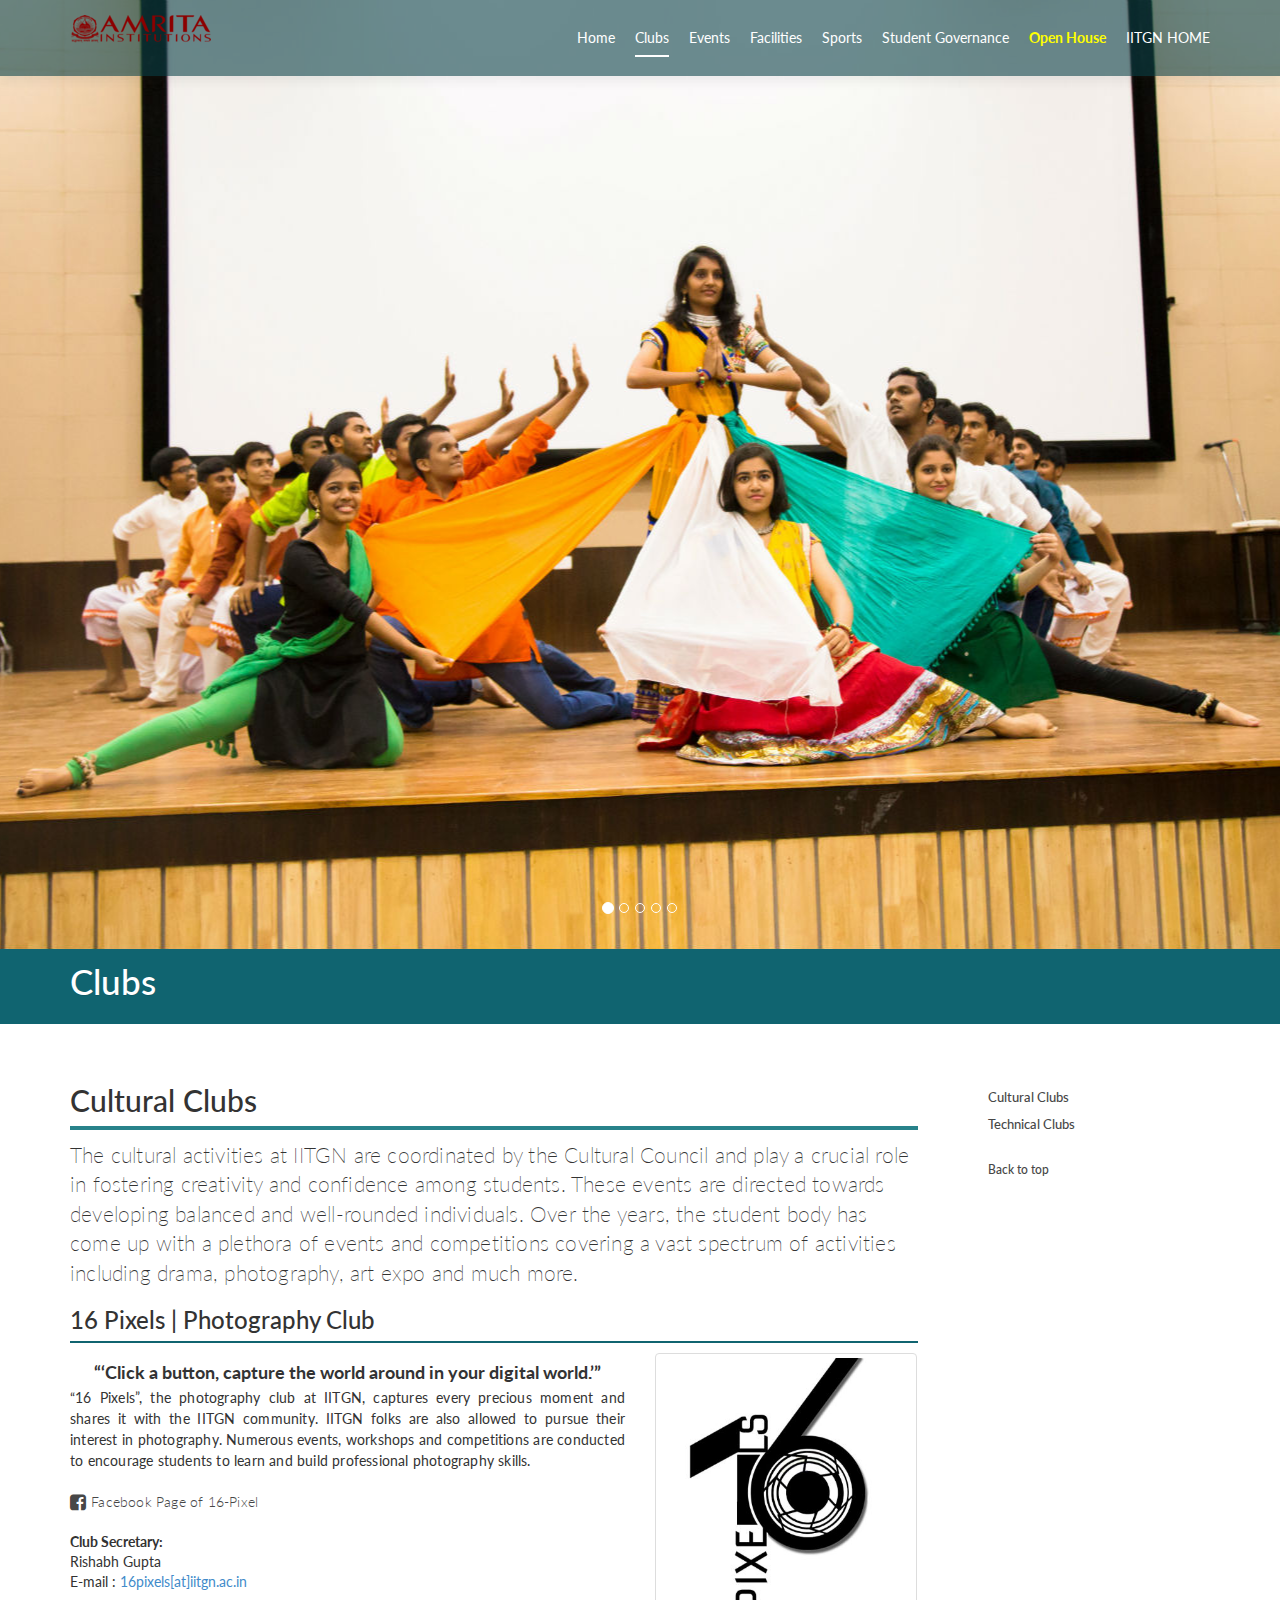
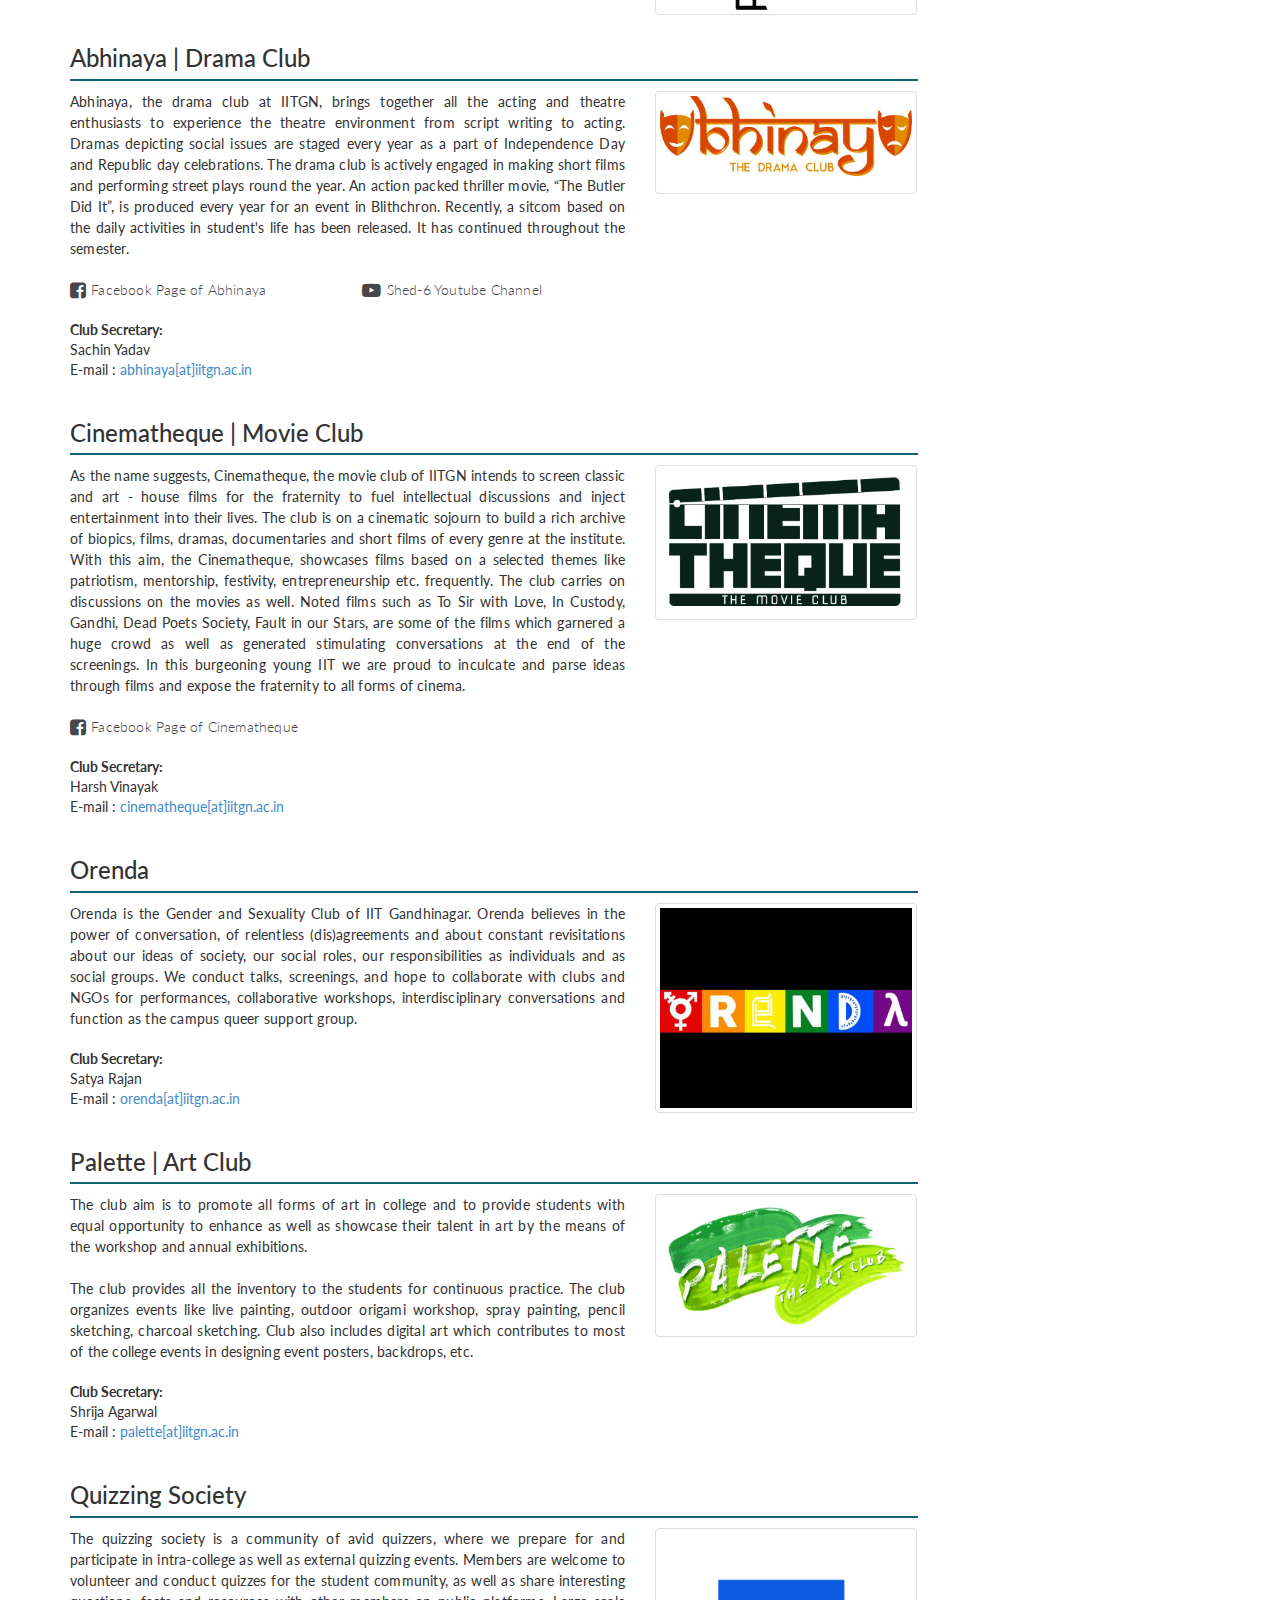
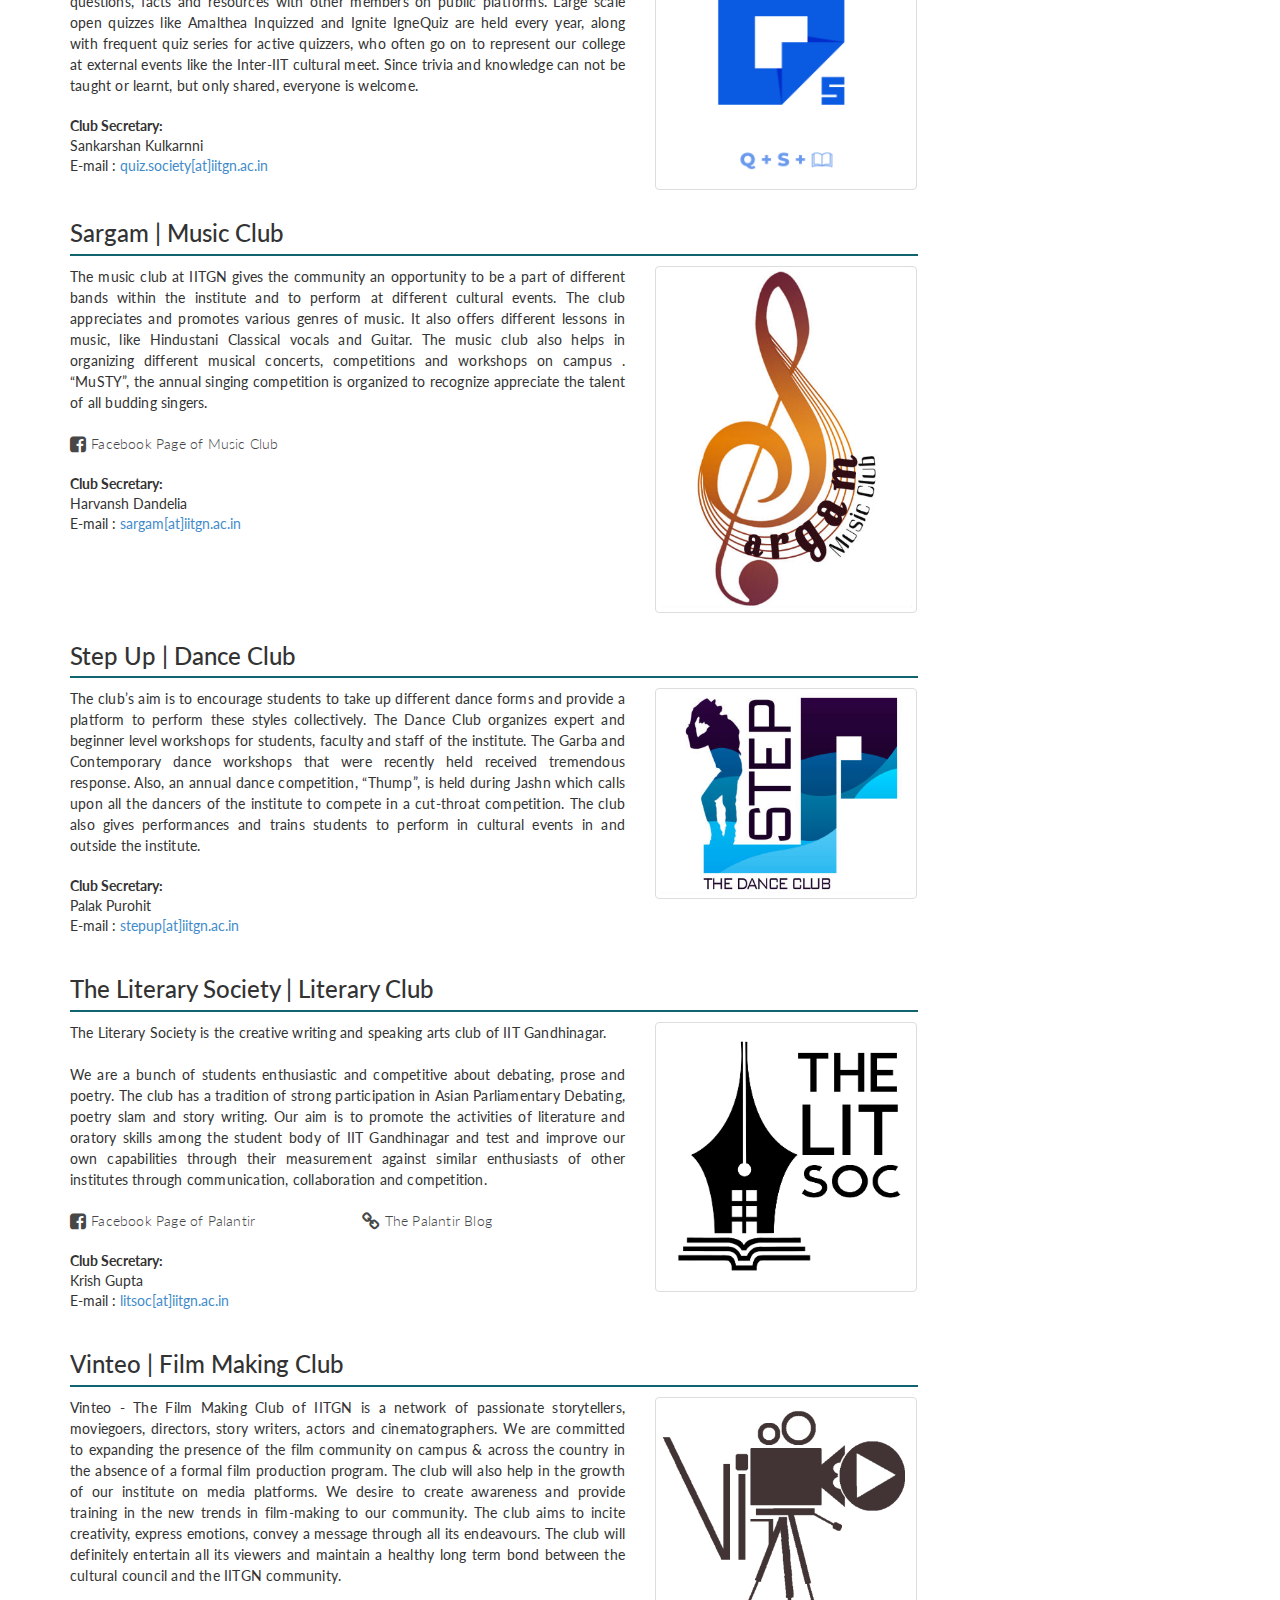
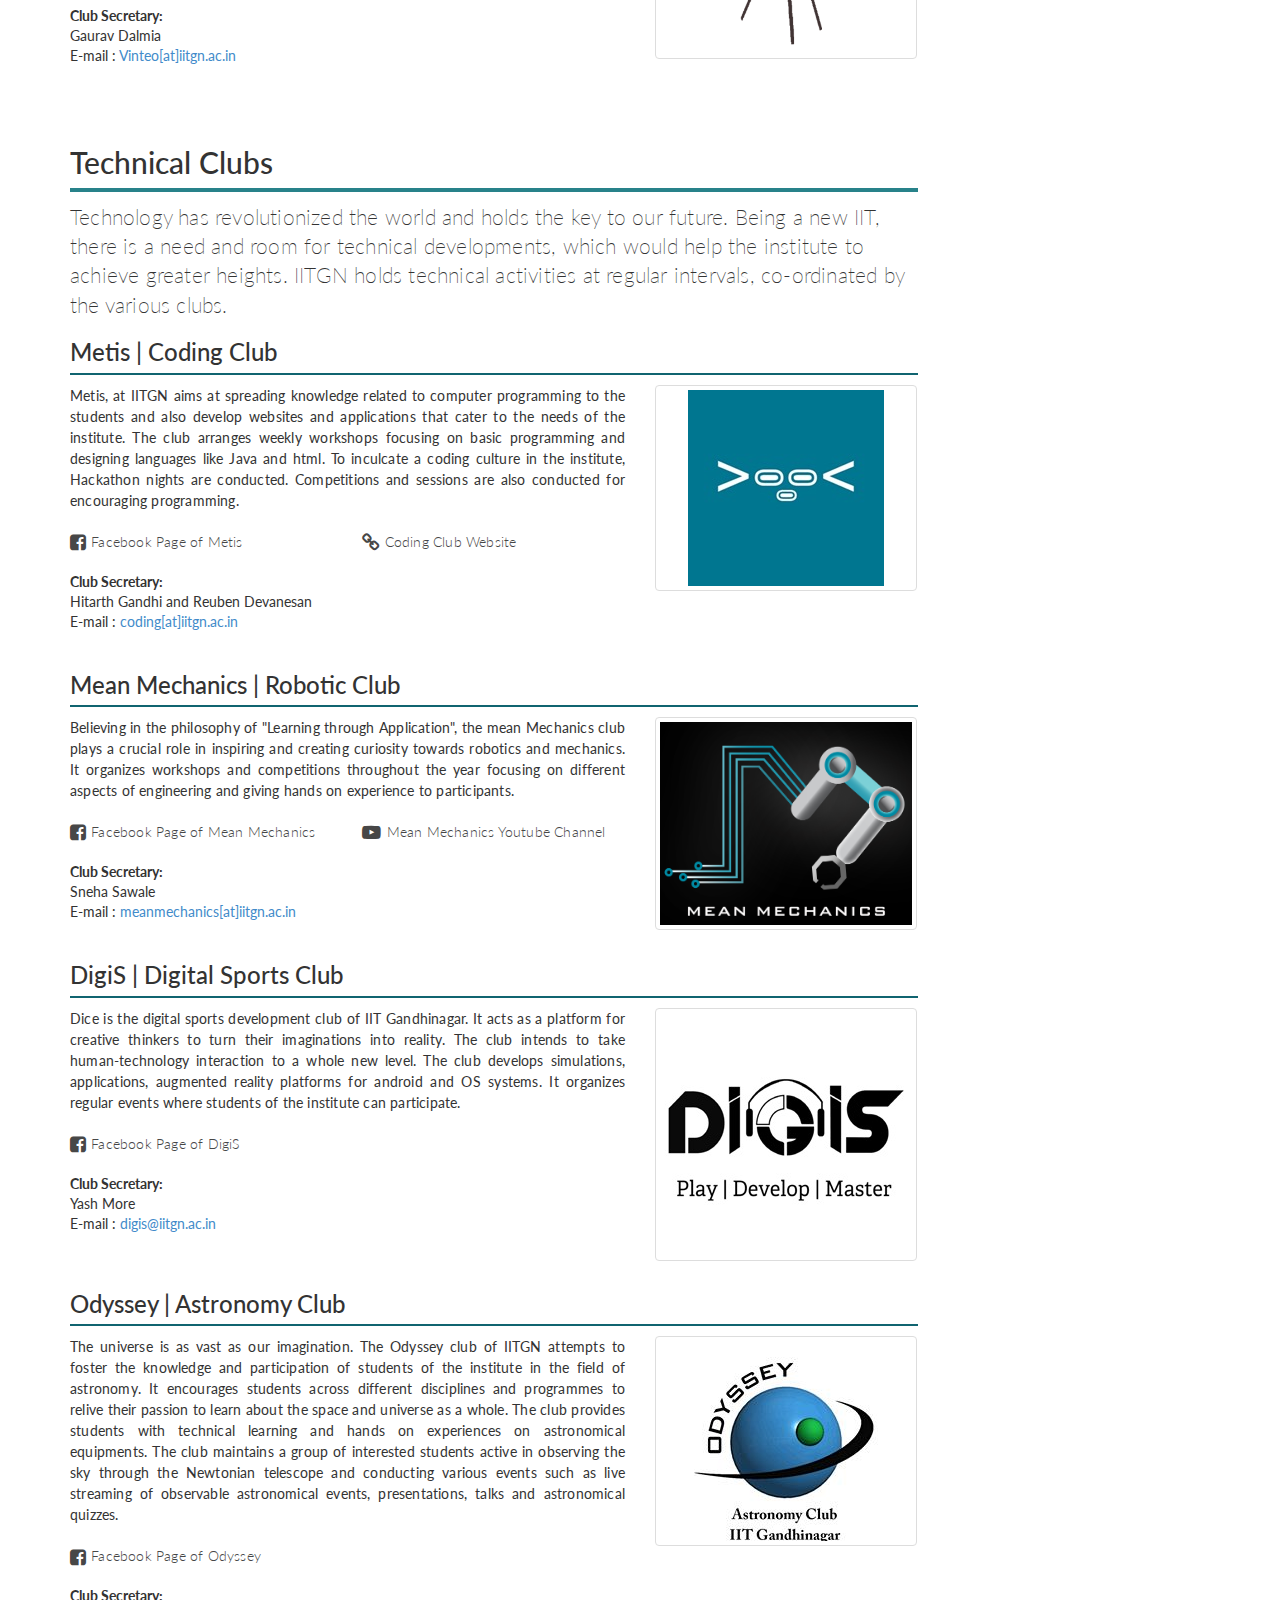
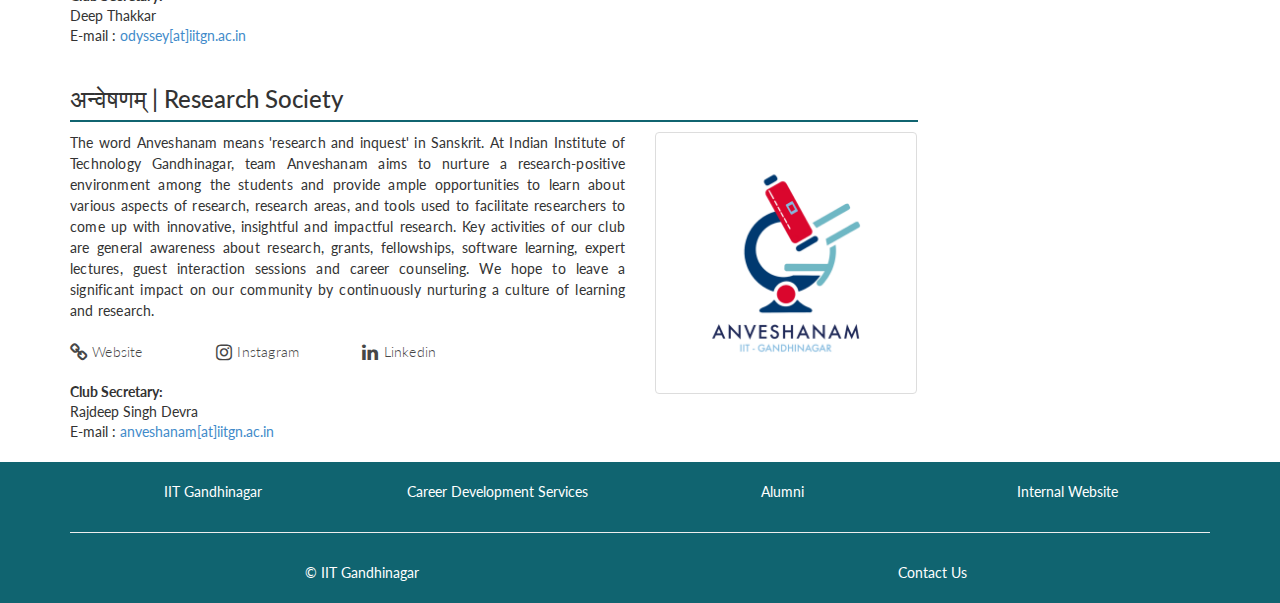
==== clubs/index.html @ 65a79e10 "commited now" ====
<!doctype html>
<html lang="en">
	<head>
		<meta charset="UTF-8">
		<meta name="description" content="IIT Gandhinagar welcomes all future students">
		<meta name="keywords" content="iit, iitgn, Gandhinagar, technical, jee, 2014, cultural, clubs, orientation">
		<meta name="author" content="Nilay Thakor | Mridul Pareek">
		<meta name="viewport" content="width=device-width, initial-scale=1.0">
		<title>Clubs | IIT Gandhinagar</title>
		
		<!-- =========================
			FAV AND TOUCH ICONS
		============================== -->
		<!-- =========================
			STYLESHEETS
		============================== -->
		<link rel="stylesheet" href="css/bootstrap.min.css">
		
		<!-- Documentation extras -->
		<link href="css/docs.min.css" rel="stylesheet">
		
		<!-- CUSTOM STYLES -->
		<link rel="stylesheet" href="css/styles-sub.css">
		<link rel="stylesheet" href="css/responsive.css">
		
		<!-- WEBFONT -->
		<link href='https://fonts.googleapis.com/css?family=Lato:300,400,700,400italic|Montserrat:700,400|Homemade+Apple' rel='stylesheet' type='text/css'>
		<link href="https://maxcdn.bootstrapcdn.com/font-awesome/4.1.0/css/font-awesome.min.css" rel="stylesheet">
		<link rel="stylesheet" href="../static/fancybox/source/jquery.fancybox.css?v=2.1.5" type="text/css" media="screen" />
		
		<!--slider-->
		<link rel="stylesheet" type="text/css" href="css/full-slider.css">
	</head>
	
	<body id="top">
		<!-- =========================
			HOME SECTION
		============================== -->
		<div id="home" class="header">
			<!-- TOP BAR -->
			<div id="main-nav" class="navbar navbar-inverse bs-docs-nav" role="banner">
				<div class="container">
					<div class="navbar-header responsive-logo">
						<button class="navbar-toggle collapsed" type="button" data-toggle="collapse" data-target=".bs-navbar-collapse">
							<span class="sr-only">Toggle navigation</span>
							<span class="icon-bar"></span>
							<span class="icon-bar"></span>
							<span class="icon-bar"></span>
						</button>
						<a href="../" class="navbar-brand">
							<img src="images/logo.png" class="img-responsive">
						</a>
					</div>
					
					<nav class="navbar-collapse bs-navbar-collapse collapse" role="navigation" style="height: 1px;">
						<ul class="nav navbar-nav navbar-right responsive-nav ">
							<li><a href="../">Home</a></li>
							<li><a href="#" style="border-bottom: solid 2px #fff;">Clubs</a></li>
							<li><a href="../celebrations">Events</a></li>
							<li><a href="../facilities">Facilities</a></li>
							<li><a href="../sports">Sports</a></li>
							<li><a href="../sg">Student Governance</a></li>
							<li><a href="https://www.iitgn.ac.in/openhouse/" target="_blank" style="color:yellow"><b>Open House</b></a></li>
							<li><a href="http://www.iitgn.ac.in/" target="_blank">IITGN HOME</a></li>
						</ul>
					</nav>
				</div>
			</div>
			<!-- END TOP BAR -->
		</div>
		
		<!-- ==========================
			carousel slider
		=============================== -->
		<header id="myCarousel" class="carousel slide carousel-fade" data-ride="carousel" data-interval="2000" data-keyboard="true" style="height:949px">
			<!-- Indicators -->
			<ol class="carousel-indicators">
				<li data-target="#myCarousel" data-slide-to="0" class="active"></li>
				<li data-target="#myCarousel" data-slide-to="1"></li>
				<li data-target="#myCarousel" data-slide-to="2"></li>
				<li data-target="#myCarousel" data-slide-to="3"></li>
				<li data-target="#myCarousel" data-slide-to="4"></li>
			</ol>
			
			<!-- Wrapper for Slides -->
			<div class="carousel-inner">
				<div class="item active"  data-interval="2000">
					<!-- Set the first background image using inline CSS below. -->
					<div class="fill" style="background-image:url('slider/nh1.jpg');"></div>
					<div class="carousel-caption"></div>
				</div>
				<div class="item">
					<!-- Set the second background image using inline CSS below. -->
					<div class="fill" style="background-image:url('slider/nh2.jpg');"></div>
					<div class="carousel-caption"></div>
				</div>
				<div class="item">
					<!-- Set the third background image using inline CSS below. -->
					<div class="fill" style="background-image:url('slider/nh3.jpg');"></div>
					<div class="carousel-caption"></div>
				</div>
				<div class="item">
					<!-- Set the fourth background image using inline CSS below. -->
					<div class="fill" style="background-image:url('slider/nh4.jpg');"></div>
					<div class="carousel-caption"></div>
				</div>
				<div class="item">
					<!-- Set the fifth background image using inline CSS below. -->
					<div class="fill" style="background-image:url('slider/nh5.jpg');"></div>
					<div class="carousel-caption"></div>
				</div>
			</div>
		</header>
		
		<!-- Docs page layout -->
		<div class="bs-docs-header" id="content">
			<div class="container">
				<h1>Clubs</h1>
				<!-- <p>An overview of various departments, research facilities and labs.</p> -->
			</div>
		</div>
		
		<div class="container bs-docs-container">
			<div class="row">
				<div class="col-md-9" role="main">
					<div class="bs-docs-section">
						<h2 id="education">Cultural Clubs</h2>
						<p class="lead">The cultural activities at IITGN are coordinated by the Cultural Council and play a crucial role in fostering creativity and confidence among students. These events are directed towards developing balanced and well-rounded individuals. Over the years, the student body has come up with a plethora of events and competitions covering a vast spectrum of activities including  drama, photography, art expo and much more.</p>
						
						<h3 id="photography">16 Pixels | Photography Club</h3>
						<div class="row bs-examples">
							<div class="col-xs-8">
								<h4 class="text-center"><strong>“‘Click a button, capture the world around in your digital world.’”</strong></h4>
								<p class="text-justify">“16 Pixels”, the photography club at IITGN, captures every precious moment and shares it with the IITGN community. IITGN folks are also allowed to pursue their interest in photography. Numerous events, workshops and competitions are conducted to encourage students to learn and build professional photography skills.</p>
								<div class="row">
									<div class="col-xs-6">
										<a href="https://www.facebook.com/16pixelsIITgn/" target="_blank" class="no-decor fb"><p style="font-weight:300"><i class="fa fa-facebook-square fa-lg"></i><span class="fb-page-link">Facebook Page of 16-Pixel</span></p></a>
									</div>
								</div>
								<address>
									<strong>Club Secretary:</strong><br>
									Rishabh Gupta<br>
									E-mail : <a href="mailto:#" target="_blank"> 16pixels[at]iitgn.ac.in</a>
								</address>
							</div>
							<div class="col-xs-4 col-md-4">
								<a class="fancybox thumbnail" rel="education" href="images/thumb/16-pixels_large.jpg"><img  src="images/club-img/16-pixels_small.jpg"></a>
							</div>
						</div>
						
						<h3 id="abhinaya">Abhinaya | Drama Club</h3>
						<div class="row bs-examples">
							<div class="col-xs-8">
								<p class="text-justify">Abhinaya, the drama club at IITGN, brings together all the acting and theatre enthusiasts to experience the theatre environment from script writing to acting. Dramas depicting social issues are staged every year as a part of Independence Day and Republic day celebrations. The drama club is actively engaged in making short films and performing street plays round the year. An action packed thriller movie, “The Butler Did It”, is produced every year for an event in Blithchron. Recently, a sitcom based on the daily activities in student's life has been released. It has continued throughout the semester.</p>
								<div class="row">
									<div class="col-xs-6">
										<a href="https://www.facebook.com/pages/Abhinaya-IIT-Gandhinagar/334113199943187" target="_blank" class="no-decor fb"><p style="font-weight:300"><i class="fa fa-facebook-square fa-lg"></i><span class="fb-page-link">Facebook Page of Abhinaya</span></p></a>
									</div>
									<div class="col-xs-6">
										<a href="https://www.youtube.com/channel/UCOVJyrswxhElFZv_v1JEO3A" target="_blank" class="no-decor yt-link"><p style="font-weight:300"><i class="fa fa-youtube-play fa-lg"></i><span class="fb-page-link">Shed-6 Youtube Channel</span></p></a>
									</div>
								</div>
								<address>
									<strong>Club Secretary:</strong><br>
									Sachin Yadav<br>
									E-mail : <a href="mailto:#" target="_blank">abhinaya[at]iitgn.ac.in</a>
								</address>
							</div>
							<div class="col-xs-4 col-md-4">
								<a class="fancybox thumbnail" rel="education" href="images/thumb/Abhinaya.jpg"><img  src="images/club-img/Abhinaya_small.jpg"></a>
							</div>
						</div>
						
						<h3 id="cinema">Cinematheque | Movie Club</h3>
						<div class="row bs-examples">
							<div class="col-xs-8">
								<p class="text-justify">As the name suggests, Cinematheque, the movie club of IITGN intends to screen classic and art - house films for the fraternity to fuel intellectual discussions and inject entertainment into their lives. The club is on a cinematic sojourn to build a rich archive of biopics, films, dramas, documentaries and short films of every genre at the institute. With this aim, the Cinematheque, showcases films based on a selected themes like patriotism, mentorship, festivity, entrepreneurship etc. frequently. The club carries on discussions on the movies as well. Noted films such as To Sir with Love, In Custody, Gandhi, Dead Poets Society, Fault in our Stars, are some of the films which garnered a huge crowd as well as generated stimulating conversations at the end of the screenings. In this burgeoning young IIT we are proud to inculcate and parse ideas through films and expose the fraternity to all forms of cinema.</p>
								<div class="row">
									<div class="col-xs-6">
										<a href="https://www.facebook.com/cinematheque.iitgn" target="_blank" class="no-decor fb"><p style="font-weight:300"><i class="fa fa-facebook-square fa-lg"></i><span class="fb-page-link">Facebook Page of Cinematheque</span></p></a>
									</div>
								</div>
								<address>
									<strong>Club Secretary:</strong><br>
									Harsh Vinayak<br>
									E-mail : <a href="mailto:#" target="_blank">cinematheque[at]iitgn.ac.in</a>
								</address>
							</div>
							<div class="col-xs-4 col-md-4">
								<a class="fancybox thumbnail" rel="education" href="images/thumb/Cinematheque1.jpg"><img  src="images/club-img/cinematheque_small1.jpg"></a>
							</div>
						</div>
						
						<h3 id="orenda">Orenda</h3>
						<div class="row bs-examples">
							<div class="col-xs-8">
								<p class="text-justify">Orenda is the Gender and Sexuality Club of IIT Gandhinagar. Orenda believes in the power of conversation, of relentless (dis)agreements and about constant revisitations about our ideas of society, our social roles, our responsibilities as individuals and as social groups. We conduct talks, screenings, and hope to collaborate with clubs and NGOs for performances, collaborative workshops, interdisciplinary conversations and function as the campus  queer support group.</p>
								<!-- <div class="row">
									<div class="col-xs-6">
										<a href="https://www.facebook.com/" target="_blank" class="no-decor fb"><p style="font-weight:300"><i class="fa fa-facebook-square fa-lg"></i><span class="fb-page-link">Facebook Page of Orenda</span></p></a>
									</div>
								</div> -->
								<address>
									<strong>Club Secretary:</strong><br>
									Satya Rajan<br>
									E-mail : <a href="mailto:#" target="_blank">orenda[at]iitgn.ac.in</a>
								</address>
							</div>
							<div class="col-xs-4 col-md-4">
								<a class="fancybox thumbnail" rel="education" href="images/thumb/Orenda.jpg"><img  src="images/club-img/orenda.jpg"></a>
							</div>
						</div>
						
						<h3 id="palette">Palette | Art Club</h3>
						<div class="row bs-examples">
							<div class="col-xs-8">
								<p class="text-justify">The club aim is to promote all forms of art in college and to provide students with equal opportunity to enhance as well as showcase their talent in art by the means of the workshop and annual exhibitions.<br><br>The club provides all the inventory to the students for continuous practice. The club organizes events like live painting, outdoor origami workshop, spray painting, pencil sketching, charcoal sketching. Club also includes digital art which contributes to most of the college events in designing event posters, backdrops, etc.</p>
								<!-- <div class="row">
									<div class="col-xs-6">
										<a href="https://www.facebook.com/" target="_blank" class="no-decor fb"><p style="font-weight:300"><i class="fa fa-facebook-square fa-lg"></i><span class="fb-page-link">Facebook Page of Palette</span></p></a>
									</div>
								</div> -->
								<address>
									<strong>Club Secretary:</strong><br>
									Shrija Agarwal<br>
									E-mail : <a href="mailto:#" target="_blank">palette[at]iitgn.ac.in</a>
								</address>
							</div>
							<div class="col-xs-4 col-md-4">
								<a class="fancybox thumbnail" rel="education" href="images/thumb/Palette.jpg"><img  src="images/club-img/Palette.jpg"></a>
							</div>
						</div>
						
						<h3 id="quizzing">Quizzing Society</h3>
						<div class="row bs-examples">
							<div class="col-xs-8">
								<p class="text-justify">The quizzing society is a community of avid quizzers, where we prepare for and participate in intra-college as well as external quizzing events. Members are welcome to volunteer and conduct quizzes for the student community, as well as share interesting questions, facts and resources with other members on public platforms. Large scale open quizzes like Amalthea Inquizzed and Ignite IgneQuiz are held every year, along with frequent quiz series for active quizzers, who often go on to represent our college at external events like the Inter-IIT cultural meet. Since trivia and knowledge can not be taught or learnt, but only shared, everyone is welcome.</p>
								<!-- <div class="row">
									<div class="col-xs-6">
										<a href="https://www.facebook.com/" target="_blank" class="no-decor fb"><p style="font-weight:300"><i class="fa fa-facebook-square fa-lg"></i><span class="fb-page-link">Facebook Page of Quizzing Society</span></p></a>
									</div>
								</div> -->
								<address>
									<strong>Club Secretary:</strong><br>
									Sankarshan Kulkarnni<br>
									E-mail : <a href="mailto:#" target="_blank">quiz.society[at]iitgn.ac.in</a>
								</address>
							</div>
							<div class="col-xs-4 col-md-4">
								<a class="fancybox thumbnail" rel="education" href="images/thumb/quizz.jpeg"><img  src="images/club-img/quizz.jpeg"></a>
							</div>
						</div>
						
						<h3 id="sargam">Sargam | Music Club</h3>
						<div class="row bs-examples">
							<div class="col-xs-8">
								<p class="text-justify">The music club at IITGN gives the community an opportunity to be a part of different bands within the institute and to perform at different cultural events. The club appreciates and promotes various genres of music. It also offers different lessons in music, like Hindustani Classical vocals and Guitar. The music club also helps in organizing different musical concerts, competitions and workshops on campus . “MuSTY”, the annual singing competition is organized to recognize appreciate the talent of all budding singers.</p>
								<div class="row">
									<div class="col-xs-6">
										<a href="https://www.facebook.com/iitgn.music.club" target="_blank" class="no-decor fb"><p style="font-weight:300"><i class="fa fa-facebook-square fa-lg"></i><span class="fb-page-link">Facebook Page of Music Club</span></p></a>
									</div>
								</div>
								<address>
									<strong>Club Secretary:</strong><br>
								Harvansh Dandelia<br>
									E-mail : <a href="mailto:#" target="_blank">sargam[at]iitgn.ac.in</a>
								</address>
							</div>
							<div class="col-xs-4 col-md-4">
								<a class="fancybox thumbnail" rel="education" href="images/thumb/Sargam.jpg"><img  src="images/club-img/Sargam.jpg"></a>
							</div>
						</div>
						
						<h3 id="stepup">Step Up | Dance Club</h3>
						<div class="row bs-examples">
							<div class="col-xs-8">
								<p class="text-justify">The club’s aim is to encourage students to take up different dance forms and provide a platform to perform these styles collectively. The Dance Club organizes expert and beginner level workshops for students, faculty and staff of the institute. The Garba and Contemporary dance workshops that were recently held received tremendous response. Also, an annual dance competition, “Thump”, is held during Jashn which calls upon all the dancers of the institute to compete in a cut-throat competition. The club also gives performances and trains students to perform in cultural events in and outside the institute. </p>
								<!-- <div class="row">
									<div class="col-xs-6">
										<a href="https://www.facebook.com/" target="_blank" class="no-decor fb"><p style="font-weight:300"><i class="fa fa-facebook-square fa-lg"></i><span class="fb-page-link">Facebook Page of Step Up</span></p></a>
									</div>
								</div> -->
								<address>
									<strong>Club Secretary:</strong><br>
									Palak Purohit<br>
									E-mail : <a href="mailto:#" target="_blank">stepup[at]iitgn.ac.in</a>
								</address>
							</div>
							<div class="col-xs-4 col-md-4">
								<a class="fancybox thumbnail" rel="education" href="images/thumb/StepUp.jpg"><img  src="images/club-img/StepUp.jpg"></a>
							</div>
						</div>
						
						<h3 id="litsoc">The Literary Society | Literary Club</h3>
						<div class="row bs-examples">
							<div class="col-xs-8">
								<p class="text-justify">The Literary Society is the creative writing and speaking arts club of IIT Gandhinagar.<br><br>We are a bunch of students enthusiastic and competitive about debating, prose and poetry. The club has a tradition of strong participation in Asian Parliamentary Debating, poetry slam and story writing. Our aim is to promote the activities of literature and oratory skills among the student body of IIT Gandhinagar and test and improve our own capabilities through their measurement against similar enthusiasts of other institutes through communication, collaboration and competition.</p>
								<div class="row">
									<div class="col-xs-6">
										<a href="https://www.facebook.com/palantir.iitgn" target="_blank" class="no-decor fb"><p style="font-weight:300"><i class="fa fa-facebook-square fa-lg"></i><span class="fb-page-link">Facebook Page of Palantir</span></p></a>
									</div>
									<div class="col-xs-6">
										<a href="http://students.iitgn.ac.in/palantir/" target="_blank" class="no-decor web-link"><p style="font-weight:300"><i class="fa fa-link fa-lg"></i><span class="fb-page-link">The Palantir Blog</span></p></a>
									</div>
								</div>
								<address>
									<strong>Club Secretary:</strong><br>
									Krish Gupta<br>
									E-mail : <a href="mailto:#" target="_blank">litsoc[at]iitgn.ac.in</a>
								</address>
							</div>
							<div class="col-xs-4 col-md-4">
								<a class="fancybox thumbnail" rel="education" href="images/thumb/TheLitSociety.jpg"><img  src="images/club-img/TheLitSociety.jpg"></a>
							</div>
						</div>
						
						<h3 id="Vinteo">Vinteo | Film Making Club</h3>
						<div class="row bs-examples">
							<div class="col-xs-8">
								<p class="text-justify">Vinteo - The Film Making Club of IITGN is a network of passionate storytellers, moviegoers, directors, story writers, actors and cinematographers. We are committed to expanding the presence of the film community on campus & across the country in the absence of a formal film production program. The club will also help in the growth of our institute on media platforms. We desire to create awareness and provide training in the new trends in film-making to our community. The club aims to incite creativity, express emotions, convey a message through all its endeavours. The club will definitely entertain all its viewers and maintain a healthy long term bond between the cultural council and the IITGN community.</p>
								<!-- <div class="row">
									<div class="col-xs-6">
										<a href="https://www.facebook.com/" target="_blank" class="no-decor fb"><p style="font-weight:300"><i class="fa fa-facebook-square fa-lg"></i><span class="fb-page-link">Facebook Page of Vinteo</span></p></a>
									</div>
								</div> -->
								<address>
									<strong>Club Secretary:</strong><br>
									Gaurav Dalmia<br>
									E-mail : <a href="mailto:#" target="_blank">Vinteo[at]iitgn.ac.in</a>
								</address>
							</div>
							<div class="col-xs-4 col-md-4">
								<a class="fancybox thumbnail" rel="education" href="images/thumb/Vinteo.jpg"><img  src="images/club-img/Vinteo.jpg"></a>
							</div>
						</div>
						
						<!-- <h3 id="video">Timeline | The Videography Club</h3>
						<div class="row bs-examples">
							<div class="col-xs-8">
								<p class="text-justify">Timeline - The Videography club of IITGN aims to capture events on campus through the lens. To do so, the club promotes a culture of film making in the institute through workshops, screenings and short films. The club not only provides equipments and technical know-how but also an opportunity to be a part of the creative process of depicting short stories  through videos and short films.</p>
								<div class="row">
									<div class="col-xs-6">
										<a href="https://www.facebook.com/Timeline.videoclub.IITgn" target="_blank" class="no-decor fb"><p style="font-weight:300"><i class="fa fa-facebook-square fa-lg"></i><span class="fb-page-link">Facebook Page of Timeline</span></p></a>
									</div>
								</div>
								<address>
									<strong>Club Secretary:</strong><br>
									[Name]<br>
									E-mail : <a href="mailto:#" target="_blank">timeline[at]iitgn.ac.in</a>
								</address>
							</div>
							<div class="col-xs-4 col-md-4">
								<a class="fancybox thumbnail" rel="education" href="images/thumb/timeline_big.jpg"><img  src="images/club-img/timeline_small.jpg"></a>
							</div>
						</div> -->
					</div>
					
					<div class="bs-docs-section">
						<h2 id="research">Technical Clubs</h2>
						<p class="lead">Technology has revolutionized the world and holds the key to our future. Being a new IIT, there is a need and room for technical developments, which would help the institute to achieve greater heights.  IITGN holds technical activities at regular intervals, co-ordinated by the various clubs.</p>
						
						<h3 id="coding">Metis | Coding Club</h3>
						<div class="row bs-examples">
							<div class="col-xs-8">
								<p class="text-justify">Metis, at IITGN aims at spreading knowledge related to computer programming to the students and also develop websites and applications that cater to the needs of the institute. The club arranges weekly workshops focusing on basic programming and designing languages like Java and html. To inculcate a coding culture in the institute, Hackathon nights are conducted. Competitions and sessions are also conducted for encouraging programming.</p>
								<div class="row">
									<div class="col-xs-6">
										<a href="https://www.facebook.com/metisiitgn/" target="_blank" class="no-decor fb"><p style="font-weight:300"><i class="fa fa-facebook-square fa-lg"></i><span class="fb-page-link">Facebook Page of Metis</span></p></a>
									</div>
									<div class="col-xs-6">
										<a href="http://www.iitgn.ac.in/student/codingclub/" target="_blank" class="no-decor web-link"><p style="font-weight:300"><i class="fa fa-link fa-lg"></i><span class="fb-page-link">Coding Club Website</span></p></a>
									</div>
								</div>
								<address>
									<strong>Club Secretary:</strong><br>
									Hitarth Gandhi and Reuben Devanesan<br>
									E-mail : <a href="mailto:#" target="_blank">coding[at]iitgn.ac.in</a>
								</address>
							</div>
							<div class="col-xs-4 col-md-4">
								<a class="fancybox thumbnail" rel="education" href="images/metis.jpg"><img  src="images/metis.jpg"></a>
							</div>
						</div>
						
						<!-- <h3 id="dice">Dice | The Game Development Club</h3>
						<div class="row bs-examples">
							<div class="col-xs-8">
								<p class="text-justify">Dice is the game development club of IIT Gandhinagar. It acts as a platform for creative thinkers to turn their imaginations into reality. The club intends to take gaming to a whole new level. The club develops games for Computers and Mobile phones. It organizes regular events where students of the institute can participate. </p>
								<div class="row">
									<div class="col-xs-6">
										<a href="https://www.facebook.com/dice.iitgn" target="_blank" class="no-decor fb"><p style="font-weight:300"><i class="fa fa-facebook-square fa-lg"></i><span class="fb-page-link">Facebook Page of Dice</span></p></a>
									</div>
									<div class="col-xs-6">
										<a href="http://dice.net23.net/" target="_blank" class="no-decor web-link"><p style="font-weight:300"><i class="fa fa-link fa-lg"></i><span class="fb-page-link">Dice Website</span></p></a>
									</div>
								</div>
								<address>
									<strong>Club Secretary:</strong><br>
									Sargam Jain<br>
									E-mail : <a href="mailto:#" target="_blank">sargam.jain[at]iitgn.ac.in</a>
								</address>
							</div>
							<div class="col-xs-4 col-md-4">
								<a class="fancybox thumbnail" rel="education" href="images/thumb/dice_big.jpg"><img  src="images/club-img/dice_small.jpg"></a>
							</div>
						</div> -->
						
						<h3 id="meanmech">Mean Mechanics | Robotic Club</h3>
						<div class="row bs-examples">
							<div class="col-xs-8">
								<p class="text-justify">Believing in the philosophy of "Learning through Application", the mean Mechanics club plays a crucial role in inspiring and creating curiosity towards robotics and mechanics. It organizes workshops and competitions throughout the year focusing on different aspects of engineering and giving hands on experience to participants.</p>
								<div class="row">
									<div class="col-xs-6">
										<a href="https://www.facebook.com/meanmechanicsiitgn" target="_blank" class="no-decor fb"><p style="font-weight:300"><i class="fa fa-facebook-square fa-lg"></i><span class="fb-page-link">Facebook Page of Mean Mechanics</span></p></a>
									</div>
									<div class="col-xs-6">
										<a href="https://www.youtube.com/channel/UCSpWlSFKoJ2-PQKvi-0Ip3A" target="_blank" class="no-decor yt-link"><p style="font-weight:300"><i class="fa fa-youtube-play fa-lg"></i><span class="fb-page-link">Mean Mechanics Youtube Channel</span></p></a>
									</div>
								</div>
								<address>
									<strong>Club Secretary:</strong><br>
									Sneha Sawale<br>
									E-mail : <a href="mailto:#" target="_blank">meanmechanics[at]iitgn.ac.in</a>
								</address>
							</div>
							<div class="col-xs-4 col-md-4">
								<a class="fancybox thumbnail" rel="education" href="images/club-img/MeanMechLogo.png"><img  src="images/thumb/MeanMechLogo.png"></a>
							</div>
						</div>
						
						<h3 id="DigiS">DigiS | Digital Sports Club</h3>
						<div class="row bs-examples">
							<div class="col-xs-8">
								<p class="text-justify">Dice is the digital sports development club of IIT Gandhinagar. It acts as a platform for creative thinkers to turn their imaginations into reality. The club intends to take human-technology interaction to a whole new level. The club develops simulations, applications, augmented reality platforms for android and OS systems. It organizes regular events where students of the institute can participate.</p>
								<div class="row">
									<div class="col-xs-6">
										<a href="https://www.facebook.com/dice.iitgn/" target="_blank" class="no-decor fb"><p style="font-weight:300"><i class="fa fa-facebook-square fa-lg"></i><span class="fb-page-link">Facebook Page of DigiS</span></p></a>
									</div>
									<!-- <div class="col-xs-6">
										<a href="https://www.youtube.com/channel/UCT-k2f54J9-xI27krZZVPDw" target="_blank" class="no-decor yt-link"><p style="font-weight:300"><i class="fa fa-youtube-play fa-lg"></i><span class="fb-page-link">Mean Mechanics Youtube Channel</span></p></a>
									</div> -->
								</div>
								<address>
									<strong>Club Secretary:</strong><br>
									Yash More<br>
									E-mail : <a href="mailto:#" target="_blank">digis@iitgn.ac.in</a>
								</address>
							</div>
							<div class="col-xs-4 col-md-4">
								<a class="fancybox thumbnail" rel="education" href="images/digis.jpg"><img  src="images/digis.jpg"></a>
							</div>
						</div>
						
						<h3 id="astroclub">Odyssey | Astronomy Club</h3>
						<div class="row bs-examples">
							<div class="col-xs-8">
								<p class="text-justify">The universe is as vast as our imagination. The Odyssey club of IITGN attempts to foster the knowledge and participation of students of the institute in the field of astronomy. It encourages students across different disciplines and programmes to relive their passion to learn about the space and universe as a whole. The club provides students with technical learning and hands on experiences on astronomical equipments. The club maintains a group of interested students active in observing the sky through the Newtonian telescope and conducting various events such as live streaming of observable astronomical events, presentations, talks and astronomical quizzes.</p>
								<div class="row">
									<div class="col-xs-6">
										<a href="https://www.facebook.com/odysseyiitgn/" target="_blank" class="no-decor fb"><p style="font-weight:300"><i class="fa fa-facebook-square fa-lg"></i><span class="fb-page-link">Facebook Page of Odyssey</span></p></a>
									</div>
								</div>
								<address>
									<strong>Club Secretary:</strong><br>
									Deep Thakkar<br>
									E-mail : <a href="mailto:#" target="_blank">odyssey[at]iitgn.ac.in</a>
								</address>
							</div>
							<div class="col-xs-4 col-md-4">
								<a class="fancybox thumbnail" rel="education" href="images/club-img/odyssey_big.jpg"><img  src="images/club-img/odyssey.jpg"></a>
							</div>
						</div>
						
						<!-- अन्वेषणम् | Research Society  (Club under Technical Council) -->
						
						<h3 id="anveshnamclub">अन्वेषणम् | Research Society  </h3>
						<div class="row bs-examples">
							<div class="col-xs-8">
								<p class="text-justify">The word Anveshanam means 'research and inquest' in Sanskrit. At Indian Institute of Technology Gandhinagar, team Anveshanam aims to nurture a research-positive environment among the students and provide ample opportunities to learn about various aspects of research, research areas, and tools used to facilitate researchers to come up with innovative, insightful and impactful  research. Key activities of our club are general awareness about research, grants, fellowships, software learning, expert lectures, guest interaction sessions and career counseling. We hope to leave a significant impact on our community by continuously nurturing a culture of learning and research.</p>
								<div class="row">
									<div class="col-xs-3">
										<a href="https://sites.google.com/iitgn.ac.in/research-society/home?authuser=0" target="_blank" class="no-decor fb"><p style="font-weight:300"><i class="fa fa-link fa-lg"></i><span class="fb-page-link">Website</span></p></a>
									</div>
									<div class="col-xs-3">
										<a href="https://instagram.com/anveshanam_iitgn?igshid=YmMyMTA2M2Y=" target="_blank" class="no-decor fb"><p style="font-weight:300"><i class="fa fa-instagram fa-lg"></i><span class="fb-page-link">Instagram</span></p></a>
									</div>
									<div class="col-xs-3">
										<a href="https://www.linkedin.com/mwlite/in/anveshanam-iitgn-b81a1a243" target="_blank" class="no-decor fb"><p style="font-weight:300"><i class="fa fa-linkedin fa-lg"></i><span class="fb-page-link">Linkedin</span></p></a>
									</div>
								</div>
								<address>
									<strong>Club Secretary:</strong><br>
									Rajdeep Singh Devra<br>
									E-mail : <a href="mailto:#" target="_blank">anveshanam[at]iitgn.ac.in</a>
								</address>
							</div>
							<div class="col-xs-4 col-md-4">
								<a class="fancybox thumbnail" rel="education" href="images/club-img/AnveshanamLogoNew.png"><img  src="images/club-img/AnveshanamLogoNew.png"></a>
							</div>
						</div>
					</div>
				</div>
				
				<!-- Side Navigation Bar-->
				<div class="col-md-3">
					<div class="bs-docs-sidebar hidden-print" role="complementary">
						<ul class="nav bs-docs-sidenav">
							<li><a href="#education">Cultural Clubs</a>
								<ul class="nav">
									<li><a href="#photography">16 Pixels | Photography Club</a></li>
									<li><a href="#abhinaya">Abhinaya | Drama Club</a></li>
									<li><a href="#cinema">Cinematheque | Movie Club</a></li>
									<li><a href="#orenda">Orenda | Gender and Sexuality Club</a></li>
									<li><a href="#palette">Palette | Art Club</a></li>
									<li><a href="#quizzing">Quizzing | Quiz Club</a></li>
									<li><a href="#sargam">Sargam | Music Club</a></li>
									<li><a href="#stepup">Step Up | Dance Club</a></li>
									<li><a href="#litsoc">Literary Club</a></li>
									<li><a href="#Vinteo">Vinteo | Film Making Club</a></li>
								</ul>
							</li>
							<li><a href="#research">Technical Clubs</a>
								<ul class="nav">
									<li><a href="#coding">Metis | Coding Club</a></li>
									<li><a href="#meanmech">Mean Mechanics | Robotic Club</a></li>
									<li><a href="#DigiS">DigiS | Digital Sports Club</a></li>
									<li><a href="#astroclub">Odyssey | Astronomy Club</a></li>
									<li><a href="#anveshnamclub">Anveshnam | Research Society Club</a></li>
								</ul>
							</li>
						</ul>
						<a class="back-to-top" href="#top">Back to top</a>
					</div>
				</div>
				<!-- End Navigation Bar -->
			</div>
		</div>
		
		<!-- ========================
			Footer
		============================= -->
		<!-- <footer style="background:#106470">
			<div class="container text-center footer-text">
				<div class="row">
					<div class="col-lg-12">
						<div class="col-md-3">
							<ul class="nav nav-pills nav-stacked">
								<li><a href="http://iitgn.ac.in/" target="_blank" class="footlink">IIT Gandhinagar</a></li>
								<li><a href="index.html" target="_blank" class="footlink">Students Life</a></li>
							</ul>
						</div>

						<div class="col-md-3">
							<ul class="nav nav-pills nav-stacked">
								<li><a href="http://www.iitgn.ac.in/cds/" target="_blank" class="footlink">Career development Services</a></li>
								<li><a href="http://www.iitgn.ac.in/international-students" target="_blank" class="footlink">International Students</a></li>
							</ul>
						</div>
						
						<div class="col-md-3">
							<ul class="nav nav-pills nav-stacked">
								<li><a href="http://alumni.iitgn.ac.in/" target="_blank" class="footlink">Alumni</a></li>
								<li><a href="http://students.iitgn.ac.in/palantir/" class="footlink">Palantir</a></li>          
							</ul>
						</div>
						
						<div class="col-md-3">
							<ul class="nav nav-pills nav-stacked">
								<li><a href="http://www.iitgn.ac.in/counseling.htm" target="_blank" class="footlink">IITGN Counselling Services</a></li>
								<li><a href="http://www.iitgn.ac.in/counseling.htm" target="_blank" class="footlink">Internal Website</a></li>
							</ul>
						</div>
					</div>
				</div>
				<hr>
				<div class="row">
					<div class="col-lg-12">
						<ul class="nav nav-pills nav-justified">
							<li><a href="#" class="footlink">© IIT Gandhinagar</a></li>
							<li><a href="http://www.iitgn.ac.in/contact.htm" class="footlink">Contact Us</a></li>
						</ul>
					</div>
				</div>
			</div>
        </footer>
		
		<style type="text/css">
			.footlink {
				color: #fff;
			}
			
			.footer-text {
				padding-top: 10px;
				padding-bottom: 10px;
			}
		</style> -->
        
		<footer style="background:#106470">
			<div class="container text-center footer-text">
				<div class="row">
					<div class="col-lg-12">
						<div class="col-md-3">
							<ul class="nav nav-pills nav-stacked">
								<li><a href="http://IITGN.ac.in/" target="_blank" class="footlink">IIT Gandhinagar</a></li>
							</ul>
						</div>
						
						<div class="col-md-3">
							<ul class="nav nav-pills nav-stacked">
								<li><a href="http://www.IITGN.ac.in/cds/" target="_blank" class="footlink">Career Development Services</a></li>
							</ul>
						</div>
						
						<div class="col-md-3">
							<ul class="nav nav-pills nav-stacked">
								<li><a href="http://alumni.IITGN.ac.in/" target="_blank" class="footlink">Alumni</a></li>
							</ul>
						</div>
						
						<div class="col-md-3">
							<ul class="nav nav-pills nav-stacked">
								<li><a href="https://sites.google.com/a/iitgn.ac.in/iitgn-forms/" target="_blank" class="footlink">Internal Website</a></li>
							</ul>
						</div>
					</div>
				</div>
				<hr>
				<div class="row">
					<div class="col-lg-12">
						<ul class="nav nav-pills nav-justified">
							<li><a href="#" class="footlink">© IIT Gandhinagar</a></li>
							<li><a href="http://www.IITGN.ac.in/contact.htm" class="footlink">Contact Us</a></li>
						</ul>
					</div>
				</div>
			</div>
		</footer>
		
		<style type="text/css">
		.footlink {
			color: #fff;
		}
		
		.footer-text {
			padding-top: 10px;
			padding-bottom: 10px;
		}
        </style>
		
		<!-- ========================
			Bootstrap core JavaScript
		============================= -->
		<!-- Placed at the end of the document so the pages load faster -->
		<script type="text/javascript" src="js/jquery-latest.min.js"></script>
		<script src="js/bootstrap.min.js"></script>
		<script type="text/javascript" src="js/smoothscroll.min.js"></script>
		<script src="js/docs.min.js"></script>
		
		<!-- Fancybox -->
		<script type="text/javascript" src="../static/fancybox/source/jquery.fancybox.pack.js?v=2.1.5"></script>
		<link rel="stylesheet" href="../static/fancybox/source/helpers/jquery.fancybox-buttons.css?v=1.0.5" type="text/css" media="screen" />
		<script type="text/javascript" src="../static/fancybox/source/helpers/jquery.fancybox-buttons.js?v=1.0.5"></script>
		<script type="text/javascript" src="../static/fancybox/source/helpers/jquery.fancybox-media.js?v=1.0.6"></script>
		
		<script type="text/javascript">
		$(document).ready(function() {
			$(".fancybox").fancybox( {
				padding : 3,
				openEffect	: 'none',
				closeEffect	: 'none',
				helpers: {
					overlay: {
						locked: false
					}
				}
			});
			
			$(".various").fancybox( {
				maxWidth	: 800,
				maxHeight	: 600,
				fitToView	: false,
				width		: '70%',
				height		: '70%',
				autoSize	: false,
				closeClick	: false,
				openEffect	: 'none',
				closeEffect	: 'none',
				helpers: {
					overlay: {
						locked: false
					}
				}
			});
		});
		
		$('.carousel').carousel();
		</script>
	</body>
</html>
---- clubs/css/docs.min.css ----
/*!
 * Bootstrap Docs (http://getbootstrap.com)
 * Copyright 2011-2014 Twitter, Inc.
 * Licensed under the Creative Commons Attribution 3.0 Unported License. For
 * details, see http://creativecommons.org/licenses/by/3.0/.
 */
body {
    position: relative
}

.table code {
    font-size: 13px;
    font-weight: 400
}

.btn-outline {
    color: #563d7c;
    background-color: transparent;
    border-color: #563d7c
}

.btn-outline:hover,.btn-outline:focus,.btn-outline:active {
    color: #fff;
    background-color: #563d7c;
    border-color: #563d7c
}

.btn-outline-inverse {
    color: #fff;
    background-color: transparent;
    border-color: #cdbfe3
}

.btn-outline-inverse:hover,.btn-outline-inverse:focus,.btn-outline-inverse:active {
    color: #563d7c;
    text-shadow: none;
    background-color: #fff;
    border-color: #fff
}

.bs-docs-booticon {
    display: block;
    font-weight: 500;
    color: #fff;
    background-color: #563d7c;
    border-radius: 15%;
    cursor: default;
    text-align: center
}

.bs-docs-booticon-sm {
    width: 30px;
    height: 30px;
    font-size: 20px;
    line-height: 28px
}

.bs-docs-booticon-lg {
    width: 144px;
    height: 144px;
    font-size: 108px;
    line-height: 140px
}

.bs-docs-booticon-inverse {
    color: #563d7c;
    background-color: #fff
}

.bs-docs-booticon-outline {
    background-color: transparent;
    border: 1px solid #cdbfe3
}

.bs-docs-footer {
    background: rgba(239, 239, 239, 0.54);
    padding-top: 40px;
    padding-bottom: 40px;
    margin-top: 100px;
    color: #777;
    text-align: center;
    border-top: 1px solid #e5e5e5
}

.bs-docs-footer-links {
    margin-top: 20px;
    padding-left: 0;
    color: #999
}

.bs-docs-footer-links li {
    display: inline;
    padding: 0 2px
}

.bs-docs-footer-links li:first-child {
    padding-left: 0
}

@media (min-width: 768px) {
    .bs-docs-footer p {
        margin-bottom:0
    }
}

.bs-docs-social {
    margin-bottom: 20px;
    text-align: center
}

.bs-docs-social-buttons {
    display: inline-block;
    margin-bottom: 0;
    padding-left: 0;
    list-style: none
}

.bs-docs-social-buttons li {
    display: inline-block;
    line-height: 1;
    padding: 5px 8px
}

.bs-docs-social-buttons .twitter-follow-button {
    width: 225px!important
}

.bs-docs-social-buttons .twitter-share-button {
    width: 98px!important
}

.github-btn {
    border: 0;
    overflow: hidden
}

.bs-docs-masthead,.bs-docs-header {
    position: relative;
    padding: 15px 15px;
    color: #F1F1F1;
    text-align: center;
    text-shadow: 0 1px 0 rgba(0,0,0,.1);
    background-color: #106470;
}

.bs-docs-masthead .bs-docs-booticon {
    margin: 0 auto 30px
}

.bs-docs-masthead h1 {
    font-weight: 300;
    line-height: 1;
    color: #fff
}

.bs-docs-masthead .lead {
    margin: 0 auto 30px;
    font-size: 20px;
    color: #fff
}

.bs-docs-masthead .version {
    margin-top: -15px;
    margin-bottom: 30px;
    color: #9783b9
}

.bs-docs-masthead .btn {
    width: 100%;
    padding: 15px 30px;
    font-size: 20px
}

@media (min-width: 480px) {
    .bs-docs-masthead .btn {
        width:auto
    }
}

@media (min-width: 768px) {
    .bs-docs-masthead {
        padding-top:80px;
        padding-bottom: 80px
    }

    .bs-docs-masthead h1 {
        font-size: 60px
    }

    .bs-docs-masthead .lead {
        font-size: 24px
    }
}

@media (min-width: 992px) {
    .bs-docs-masthead .lead {
        width:80%;
        font-size: 30px
    }
}

.bs-docs-header {
    margin-bottom: 40px;
    font-size: 20px
}

.bs-docs-header h1 {
    margin-top: 0;
    color: #fff
}

.bs-docs-header p {
    margin-bottom: 0;
    font-weight: 300;
    line-height: 1.4
}

.bs-docs-header .container {
    position: relative;
    /*margin-top: 80px;*/
}

@media (min-width: 768px) {
    .bs-docs-header {
        /*padding-top:60px;
        padding-bottom: 60px;*/
        font-size: 24px;
        text-align: left
    }

    .bs-docs-header h1 {
        font-size: 35px;
        line-height: 1
    }
}

@media (min-width: 992px) {
    .bs-docs-header h1,.bs-docs-header p {
        margin-right:380px
    }
}

.carbonad {
    width: auto!important;
    margin: 30px -30px -31px!important;
    padding: 20px!important;
    overflow: hidden;
    height: auto!important;
    font-size: 13px!important;
    line-height: 16px!important;
    text-align: left;
    background: transparent!important;
    border: solid #866ab3!important;
    border-width: 1px 0!important
}

.carbonad-img {
    margin: 0!important
}

.carbonad-text,.carbonad-tag {
    float: none!important;
    display: block!important;
    width: auto!important;
    height: auto!important;
    margin-left: 145px!important;
    font-family: "Helvetica Neue",Helvetica,Arial,sans-serif!important
}

.carbonad-text {
    padding-top: 0!important
}

.carbonad-tag {
    color: inherit!important;
    text-align: left!important
}

.carbonad-text a,.carbonad-tag a {
    color: #fff!important
}

.carbonad #azcarbon>img {
    display: none
}

@media (min-width: 480px) {
    .carbonad {
        width:330px!important;
        margin: 20px auto!important;
        border-radius: 4px;
        border-width: 1px!important
    }

    .bs-docs-masthead .carbonad {
        margin: 50px auto 0!important
    }
}

@media (min-width: 768px) {
    .carbonad {
        margin-left:0!important;
        margin-right: 0!important
    }
}

@media (min-width: 992px) {
    .carbonad {
        position:absolute;
        top: 0;
        right: 15px;
        margin: 0!important;
        padding: 15px!important;
        width: 330px!important
    }

    .bs-docs-masthead .carbonad {
        position: static
    }
}

.bs-docs-featurette {
    padding-top: 40px;
    padding-bottom: 40px;
    font-size: 16px;
    line-height: 1.5;
    color: #555;
    text-align: center;
    background-color: #fff;
    border-bottom: 1px solid #e5e5e5
}

.bs-docs-featurette+.bs-docs-footer {
    margin-top: 0;
    border-top: 0
}

.bs-docs-featurette-title {
    font-size: 30px;
    font-weight: 400;
    color: #333;
    margin-bottom: 5px
}

.half-rule {
    width: 100px;
    margin: 40px auto
}

.bs-docs-featurette h3 {
    font-weight: 400;
    color: #333;
    margin-bottom: 5px
}

.bs-docs-featurette-img {
    display: block;
    margin-bottom: 20px;
    color: #333
}

.bs-docs-featurette-img:hover {
    text-decoration: none;
    color: #428bca
}

.bs-docs-featurette-img img {
    display: block;
    margin-bottom: 15px
}

.bs-docs-featured-sites {
    margin-left: -1px;
    margin-right: -1px
}

.bs-docs-featured-sites .col-sm-3 {
    padding-left: 1px;
    padding-right: 1px
}

@media (min-width: 480px) {
    .bs-docs-featurette .img-responsive {
        margin-top:30px
    }
}

@media (min-width: 768px) {
    .bs-docs-featurette {
        padding-top:100px;
        padding-bottom: 100px
    }

    .bs-docs-featurette-title {
        font-size: 40px
    }

    .bs-docs-featurette .lead {
        margin-left: auto;
        margin-right: auto;
        max-width: 80%
    }

    .bs-docs-featured-sites .col-sm-3:first-child img {
        border-top-left-radius: 4px;
        border-bottom-left-radius: 4px
    }

    .bs-docs-featured-sites .col-sm-3:last-child img {
        border-top-right-radius: 4px;
        border-bottom-right-radius: 4px
    }

    .bs-docs-featurette .img-responsive {
        margin-top: 0
    }
}

.bs-docs-sidebar.affix {
    position: static
}

@media (min-width: 768px) {
    .bs-docs-sidebar {
        padding-left:20px
    }
}

.bs-docs-sidenav {
    margin-top: 20px;
    margin-bottom: 20px
}

.bs-docs-sidebar .nav>li>a {
    display: block;
    font-size: 13px;
    font-weight: 500;
    color: #474747;
    padding: 4px 20px
}

.bs-docs-sidebar .nav>li>a:hover,.bs-docs-sidebar .nav>li>a:focus {
    padding-left: 19px;
    color: #e96656;
    text-decoration: none;
    background-color: transparent;
    border-left: 1px solid #e96656
}

.bs-docs-sidebar .nav>.active>a,.bs-docs-sidebar .nav>.active:hover>a,.bs-docs-sidebar .nav>.active:focus>a {
    padding-left: 18px;
    font-weight: 700;
    color: #28828a;
    background-color: transparent;
    border-left: 2px solid #28828a;
}

.bs-docs-sidebar .nav .nav {
    display: none;
    padding-bottom: 10px
}

.bs-docs-sidebar .nav .nav>li>a {
    padding-top: 1px;
    padding-bottom: 1px;
    padding-left: 30px;
    font-size: 12px;
    font-weight: 400
}

.bs-docs-sidebar .nav .nav>li>a:hover,.bs-docs-sidebar .nav .nav>li>a:focus {
    padding-left: 29px
}

.bs-docs-sidebar .nav .nav>.active>a,.bs-docs-sidebar .nav .nav>.active:hover>a,.bs-docs-sidebar .nav .nav>.active:focus>a {
    font-weight: 500;
    padding-left: 28px
}

.back-to-top {
    display: none;
    margin-top: 10px;
    margin-left: 10px;
    padding: 4px 10px;
    font-size: 12px;
    font-weight: 500;
    color: #474747;
}

.back-to-top:hover {
    text-decoration: none;
    color: #e96656
}

@media (min-width: 768px) {
    .back-to-top {
        display:block
    }
}

@media (min-width: 992px) {
    .bs-docs-sidebar .nav>.active>ul {
        display:block
    }

    .bs-docs-sidebar.affix,.bs-docs-sidebar.affix-bottom {
        width: 213px
    }

    .bs-docs-sidebar.affix {
        position: fixed;
        top: 20px
    }

    .bs-docs-sidebar.affix-bottom {
        position: absolute
    }

    .bs-docs-sidebar.affix-bottom .bs-docs-sidenav,.bs-docs-sidebar.affix .bs-docs-sidenav {
        margin-top: 0;
        margin-bottom: 0
    }
}

@media (min-width: 1200px) {
    .bs-docs-sidebar.affix-bottom,.bs-docs-sidebar.affix {
        width:263px
    }
}

.bs-docs-section {
    margin-bottom: 60px
}

.bs-docs-section:last-child {
    margin-bottom: 0
}

h1[id] {
    margin-top: 0;
    padding-top: 20px
}

.bs-callout {
    margin: 20px 0;
    padding: 20px;
    border-left: 3px solid #eee
}

.bs-callout h4 {
    margin-top: 0;
    margin-bottom: 5px
}

.bs-callout p:last-child {
    margin-bottom: 0
}

.bs-callout code {
    background-color: #fff;
    border-radius: 3px
}

.bs-callout-danger {
    background-color: #fdf7f7;
    border-color: #d9534f
}

.bs-callout-danger h4 {
    color: #d9534f
}

.bs-callout-warning {
    background-color: #fcf8f2;
    border-color: #f0ad4e
}

.bs-callout-warning h4 {
    color: #f0ad4e
}

.bs-callout-info {
    background-color: #f4f8fa;
    border-color: #5bc0de
}

.bs-callout-info h4 {
    color: #5bc0de
}

.color-swatches {
    margin: 0 -5px;
    overflow: hidden
}

.color-swatch {
    float: left;
    width: 60px;
    height: 60px;
    margin: 0 5px;
    border-radius: 3px
}

@media (min-width: 768px) {
    .color-swatch {
        width:100px;
        height: 100px
    }
}

.color-swatches .gray-darker {
    background-color: #222
}

.color-swatches .gray-dark {
    background-color: #333
}

.color-swatches .gray {
    background-color: #555
}

.color-swatches .gray-light {
    background-color: #999
}

.color-swatches .gray-lighter {
    background-color: #eee
}

.color-swatches .brand-primary {
    background-color: #428bca
}

.color-swatches .brand-success {
    background-color: #5cb85c
}

.color-swatches .brand-warning {
    background-color: #f0ad4e
}

.color-swatches .brand-danger {
    background-color: #d9534f
}

.color-swatches .brand-info {
    background-color: #5bc0de
}

.color-swatches .bs-purple {
    background-color: #563d7c
}

.color-swatches .bs-purple-light {
    background-color: #c7bfd3
}

.color-swatches .bs-purple-lighter {
    background-color: #e5e1ea
}

.color-swatches .bs-gray {
    background-color: #f9f9f9
}

.bs-team .team-member {
    color: #555;
    line-height: 32px
}

.bs-team .team-member:hover {
    color: #333;
    text-decoration: none
}

.bs-team .github-btn {
    float: right;
    margin-top: 6px;
    width: 180px;
    height: 20px
}

.bs-team img {
    float: left;
    width: 32px;
    margin-right: 10px;
    border-radius: 4px
}

.show-grid {
    margin-bottom: 15px
}

.show-grid [class^=col-] {
    padding-top: 10px;
    padding-bottom: 10px;
    background-color: #eee;
    background-color: rgba(86,61,124,.15);
    border: 1px solid #ddd;
    border: 1px solid rgba(86,61,124,.2)
}

.bs-example {
    position: relative;
    padding: 45px 15px 15px;
    margin: 0 -15px 15px;
    background-color: #fafafa;
    box-shadow: inset 0 3px 6px rgba(0,0,0,.05);
    border-color: #e5e5e5 #eee #eee;
    border-style: solid;
    border-width: 1px 0
}

.bs-example:after {
    content: "Example";
    position: absolute;
    top: 15px;
    left: 15px;
    font-size: 12px;
    font-weight: 700;
    color: #bbb;
    text-transform: uppercase;
    letter-spacing: 1px
}

.bs-example+.highlight {
    margin: -15px -15px 15px;
    border-radius: 0;
    border-width: 0 0 1px
}

@media (min-width: 768px) {
    .bs-example {
        margin-left:0;
        margin-right: 0;
        background-color: #fff;
        border-width: 1px;
        border-color: #ddd;
        border-radius: 4px 4px 0 0;
        box-shadow: none
    }

    .bs-example+.highlight {
        margin-top: -16px;
        margin-left: 0;
        margin-right: 0;
        border-width: 1px;
        border-bottom-left-radius: 4px;
        border-bottom-right-radius: 4px
    }
}

.bs-example .container {
    width: auto
}

.bs-example>p:last-child,.bs-example>ul:last-child,.bs-example>ol:last-child,.bs-example>blockquote:last-child,.bs-example>.form-control:last-child,.bs-example>.table:last-child,.bs-example>.navbar:last-child,.bs-example>.jumbotron:last-child,.bs-example>.alert:last-child,.bs-example>.panel:last-child,.bs-example>.list-group:last-child,.bs-example>.well:last-child,.bs-example>.progress:last-child,.bs-example>.table-responsive:last-child>.table {
    margin-bottom: 0
}

.bs-example>p>.close {
    float: none
}

.bs-example-type .table .type-info {
    color: #999;
    vertical-align: middle
}

.bs-example-type .table td {
    padding: 15px 0;
    border-color: #eee
}

.bs-example-type .table tr:first-child td {
    border-top: 0
}

.bs-example-type h1,.bs-example-type h2,.bs-example-type h3,.bs-example-type h4,.bs-example-type h5,.bs-example-type h6 {
    margin: 0
}

.bs-example-bg-classes p {
    padding: 15px
}

.bs-example>.img-circle,.bs-example>.img-rounded,.bs-example>.img-thumbnail {
    margin: 5px
}

.bs-example>.table-responsive>.table {
    background-color: #fff
}

.bs-example>.btn,.bs-example>.btn-group {
    margin-top: 5px;
    margin-bottom: 5px
}

.bs-example>.btn-toolbar+.btn-toolbar {
    margin-top: 10px
}

.bs-example-control-sizing select,.bs-example-control-sizing input[type=text]+input[type=text] {
    margin-top: 10px
}

.bs-example-form .input-group {
    margin-bottom: 10px
}

.bs-example>textarea.form-control {
    resize: vertical
}

.bs-example>.list-group {
    max-width: 400px
}

.bs-example .navbar:last-child {
    margin-bottom: 0
}

.bs-navbar-top-example,.bs-navbar-bottom-example {
    z-index: 1;
    padding: 0;
    overflow: hidden
}

.bs-navbar-top-example .navbar-header,.bs-navbar-bottom-example .navbar-header {
    margin-left: 0
}

.bs-navbar-top-example .navbar-fixed-top,.bs-navbar-bottom-example .navbar-fixed-bottom {
    position: relative;
    margin-left: 0;
    margin-right: 0
}

.bs-navbar-top-example {
    padding-bottom: 45px
}

.bs-navbar-top-example:after {
    top: auto;
    bottom: 15px
}

.bs-navbar-top-example .navbar-fixed-top {
    top: -1px
}

.bs-navbar-bottom-example {
    padding-top: 45px
}

.bs-navbar-bottom-example .navbar-fixed-bottom {
    bottom: -1px
}

.bs-navbar-bottom-example .navbar {
    margin-bottom: 0
}

@media (min-width: 768px) {
    .bs-navbar-top-example .navbar-fixed-top,.bs-navbar-bottom-example .navbar-fixed-bottom {
        position:absolute
    }

    .bs-navbar-top-example {
        border-radius: 0 0 4px 4px
    }

    .bs-navbar-bottom-example {
        border-radius: 4px 4px 0 0
    }
}

.bs-example .pagination {
    margin-top: 10px;
    margin-bottom: 10px
}

.bs-example>.pager {
    margin-top: 0
}

.bs-example-modal {
    background-color: #f5f5f5
}

.bs-example-modal .modal {
    position: relative;
    top: auto;
    right: auto;
    left: auto;
    bottom: auto;
    z-index: 1;
    display: block
}

.bs-example-modal .modal-dialog {
    left: auto;
    margin-left: auto;
    margin-right: auto
}

.bs-example>.dropdown>.dropdown-menu {
    position: static;
    display: block;
    margin-bottom: 5px
}

.bs-example-tabs .nav-tabs {
    margin-bottom: 15px
}

.bs-example-tooltips {
    text-align: center
}

.bs-example-tooltips>.btn {
    margin-top: 5px;
    margin-bottom: 5px
}

.bs-example-popover {
    padding-bottom: 24px;
    background-color: #f9f9f9
}

.bs-example-popover .popover {
    position: relative;
    display: block;
    float: left;
    width: 260px;
    margin: 20px
}

.scrollspy-example {
    position: relative;
    height: 200px;
    margin-top: 10px;
    overflow: auto
}

.highlight {
    padding: 9px 14px;
    margin-bottom: 14px;
    background-color: #f7f7f9;
    border: 1px solid #e1e1e8;
    border-radius: 4px
}

.highlight pre {
    padding: 0;
    margin-top: 0;
    margin-bottom: 0;
    background-color: transparent;
    border: 0;
    white-space: nowrap
}

.highlight pre code {
    font-size: inherit;
    color: #333
}

.highlight pre .lineno {
    display: inline-block;
    width: 22px;
    padding-right: 5px;
    margin-right: 10px;
    text-align: right;
    color: #bebec5
}

.table-responsive .highlight pre {
    white-space: normal
}

.bs-table th small,.responsive-utilities th small {
    display: block;
    font-weight: 400;
    color: #999
}

.responsive-utilities tbody th {
    font-weight: 400
}

.responsive-utilities td {
    text-align: center
}

.responsive-utilities td.is-visible {
    color: #468847;
    background-color: #dff0d8!important
}

.responsive-utilities td.is-hidden {
    color: #ccc;
    background-color: #f9f9f9!important
}

.responsive-utilities-test {
    margin-top: 5px
}

.responsive-utilities-test .col-xs-6 {
    margin-bottom: 10px
}

.responsive-utilities-test span {
    display: block;
    padding: 15px 10px;
    font-size: 14px;
    font-weight: 700;
    line-height: 1.1;
    text-align: center;
    border-radius: 4px
}

.visible-on .col-xs-6 .hidden-xs,.visible-on .col-xs-6 .hidden-sm,.visible-on .col-xs-6 .hidden-md,.visible-on .col-xs-6 .hidden-lg,.hidden-on .col-xs-6 .hidden-xs,.hidden-on .col-xs-6 .hidden-sm,.hidden-on .col-xs-6 .hidden-md,.hidden-on .col-xs-6 .hidden-lg {
    color: #999;
    border: 1px solid #ddd
}

.visible-on .col-xs-6 .visible-xs,.visible-on .col-xs-6 .visible-sm,.visible-on .col-xs-6 .visible-md,.visible-on .col-xs-6 .visible-lg,.hidden-on .col-xs-6 .visible-xs,.hidden-on .col-xs-6 .visible-sm,.hidden-on .col-xs-6 .visible-md,.hidden-on .col-xs-6 .visible-lg {
    color: #468847;
    background-color: #dff0d8;
    border: 1px solid #d6e9c6
}

.bs-glyphicons {
    margin: 0 -19px 20px -16px;
    overflow: hidden
}

.bs-glyphicons-list {
    padding-left: 0;
    list-style: none
}

.bs-glyphicons li {
    float: left;
    width: 25%;
    height: 115px;
    padding: 10px;
    font-size: 10px;
    line-height: 1.4;
    text-align: center;
    border: 1px solid #fff;
    background-color: #f9f9f9
}

.bs-glyphicons .glyphicon {
    margin-top: 5px;
    margin-bottom: 10px;
    font-size: 24px
}

.bs-glyphicons .glyphicon-class {
    display: block;
    text-align: center;
    word-wrap: break-word
}

.bs-glyphicons li:hover {
    color: #fff;
    background-color: #563d7c
}

@media (min-width: 768px) {
    .bs-glyphicons {
        margin-left:0;
        margin-right: 0
    }

    .bs-glyphicons li {
        width: 12.5%;
        font-size: 12px
    }
}

.bs-customizer .toggle {
    float: right;
    margin-top: 25px
}

.bs-customizer label {
    margin-top: 10px;
    font-weight: 500;
    color: #555
}

.bs-customizer h2 {
    margin-top: 0;
    margin-bottom: 5px;
    padding-top: 30px
}

.bs-customizer h3 {
    margin-bottom: 0
}

.bs-customizer h4 {
    margin-top: 15px;
    margin-bottom: 0
}

.bs-customizer .bs-callout h4 {
    margin-top: 0;
    margin-bottom: 5px
}

.bs-customizer input[type=text] {
    font-family: Menlo,Monaco,Consolas,"Courier New",monospace;
    background-color: #fafafa
}

.bs-customizer .help-block {
    font-size: 12px;
    margin-bottom: 5px
}

#less-section label {
    font-weight: 400
}

.bs-customizer-input {
    float: left;
    width: 33.333333%;
    padding-left: 15px;
    padding-right: 15px
}

.bs-customize-download .btn-outline {
    padding: 20px
}

.bs-customizer-alert {
    position: fixed;
    top: 0;
    left: 0;
    right: 0;
    z-index: 1030;
    padding: 15px 0;
    color: #fff;
    background-color: #d9534f;
    box-shadow: inset 0 1px 0 rgba(255,255,255,.25);
    border-bottom: 1px solid #b94441
}

.bs-customizer-alert .close {
    margin-top: -4px;
    font-size: 24px
}

.bs-customizer-alert p {
    margin-bottom: 0
}

.bs-customizer-alert .glyphicon {
    margin-right: 5px
}

.bs-customizer-alert pre {
    margin: 10px 0 0;
    color: #fff;
    background-color: #a83c3a;
    border-color: #973634;
    box-shadow: inset 0 2px 4px rgba(0,0,0,.05),0 1px 0 rgba(255,255,255,.1)
}

.bs-brand-logos {
    display: table;
    width: 100%;
    margin-bottom: 15px;
    overflow: hidden;
    color: #563d7c;
    background-color: #f9f9f9;
    border-radius: 4px
}

.bs-brand-item {
    padding: 60px 0;
    text-align: center
}

.bs-brand-item+.bs-brand-item {
    border-top: 1px solid #fff
}

.bs-brand-logos .inverse {
    color: #fff;
    background-color: #563d7c
}

.bs-brand-item h1,.bs-brand-item h3 {
    margin-top: 0;
    margin-bottom: 0
}

.bs-brand-item .bs-docs-booticon {
    margin-left: auto;
    margin-right: auto
}

.bs-brand-item .glyphicon {
    width: 30px;
    height: 30px;
    margin: 10px auto -10px;
    line-height: 30px;
    color: #fff;
    border-radius: 50%
}

.bs-brand-item .glyphicon-ok {
    background-color: #5cb85c
}

.bs-brand-item .glyphicon-remove {
    background-color: #d9534f
}

@media (min-width: 768px) {
    .bs-brand-item {
        display:table-cell;
        width: 1%
    }

    .bs-brand-item+.bs-brand-item {
        border-top: 0;
        border-left: 1px solid #fff
    }

    .bs-brand-item h1 {
        font-size: 60px
    }
}

.bs-examples .thumbnail {
    margin-bottom: 10px
}

.bs-examples h4 {
    margin-bottom: 5px
}

.bs-examples p {
    margin-bottom: 20px
}

#focusedInput {
    border-color: #ccc;
    border-color: rgba(82,168,236,.8);
    outline: 0;
    outline: thin dotted \9;
    -moz-box-shadow: 0 0 8px rgba(82,168,236,.6);
    box-shadow: 0 0 8px rgba(82,168,236,.6)
}

.hll {
    background-color: #ffc
}

.c {
    color: #999
}

.err {
    color: #A00;
    background-color: #FAA
}

.k {
    color: #069
}

.o {
    color: #555
}

.cm {
    color: #999
}

.cp {
    color: #099
}

.c1 {
    color: #999
}

.cs {
    color: #999
}

.gd {
    background-color: #FCC;
    border: 1px solid #C00
}

.ge {
    font-style: italic
}

.gr {
    color: red
}

.gh {
    color: #030
}

.gi {
    background-color: #CFC;
    border: 1px solid #0C0
}

.go {
    color: #AAA
}

.gp {
    color: #009
}

.gu {
    color: #030
}

.gt {
    color: #9C6
}

.kc {
    color: #069
}

.kd {
    color: #069
}

.kn {
    color: #069
}

.kp {
    color: #069
}

.kr {
    color: #069
}

.kt {
    color: #078
}

.m {
    color: #F60
}

.s {
    color: #d44950
}

.na {
    color: #4f9fcf
}

.nb {
    color: #366
}

.nc {
    color: #0A8
}

.no {
    color: #360
}

.nd {
    color: #99F
}

.ni {
    color: #999
}

.ne {
    color: #C00
}

.nf {
    color: #C0F
}

.nl {
    color: #99F
}

.nn {
    color: #0CF
}

.nt {
    color: #2f6f9f
}

.nv {
    color: #033
}

.ow {
    color: #000
}

.w {
    color: #bbb
}

.mf {
    color: #F60
}

.mh {
    color: #F60
}

.mi {
    color: #F60
}

.mo {
    color: #F60
}

.sb {
    color: #C30
}

.sc {
    color: #C30
}

.sd {
    color: #C30;
    font-style: italic
}

.s2 {
    color: #C30
}

.se {
    color: #C30
}

.sh {
    color: #C30
}

.si {
    color: #A00
}

.sx {
    color: #C30
}

.sr {
    color: #3AA
}

.s1 {
    color: #C30
}

.ss {
    color: #FC3
}

.bp {
    color: #366
}

.vc {
    color: #033
}

.vg {
    color: #033
}

.vi {
    color: #033
}

.il {
    color: #F60
}

.css .o,.css .o+.nt,.css .nt+.nt {
    color: #999
}
.no-decor{
    color: #474747;

}
.fb:hover{
    color: #3B5998;
}
.web-link:hover{
    color: #106470;
}
.yt-link:hover{
    color: #cd201f;
}
.fb-page-link{
    padding-left: 5px;
}
---- clubs/css/styles-sub.css ----
/*----  SECTION:  HOME > TOP BAR   ----*/
.navbar {
	background: rgba(10,64,70,0.6);
	overflow: hidden;
	border: 0;
	border-radius: 0 !important;
	text-align: left;
	-webkit-box-shadow: 0px 5px 11px 0px rgba(50, 50, 50, 0.08);
	        box-shadow: 0px 5px 11px 0px rgba(50, 50, 50, 0.08);
}
#main-nav {
	position: absolute;
	width: 100%;
	z-index: 1000;
	min-height: 75px;
}
#main-nav.fixed {
	position: fixed !important;
	top: 0;
}
.navbar-inverse .navbar-nav>li {
	display: inline;
	margin-right: 20px;
	margin-top: 20px;
}
.navbar-inverse .navbar-nav>li:last-child {
	margin-right: 0 !important;
}
.navbar-inverse .navbar-nav>li>a {
	color: #fff;
	padding: 0;
	line-height: 35px;
}
.navbar-brand {
	height: 76px;
	position: relative;
	line-height: 45px;
}
.current a {
	color: #e96656 !important;
	position: relative;
	outline: none;
}
.current:before {
	position: absolute;
	margin: auto;
	z-index: 1;
	content: "";
	width: 75%;
	height: 2px;
	background: #e96656;
	bottom: 0px;
	left: 12.5%;
}
.navbar-inverse .navbar-nav>li>a:hover {
	color: #e96656;
	outline: none;
}
.navbar-toggle {
	border: 0;
	background-color: #808080;
        margin-top: 23px;
}
.navbar-inverse .navbar-toggle:hover,.navbar-inverse .navbar-toggle:focus {
	background-color: #e96656;
	filter: alpha(opacity=100);
	opacity: 1;
}

/*-- Content Styles --*/
body {
	font-family: 'Lato', sans-serif !important;
}

p {
	letter-spacing: 0.02rem;
	font-weight: 400;
	font-style: normal;
	font-size: 1em;
	line-height: 1.5;
	text-indent :0px;
}

h2 {
	border-bottom: solid 4px #28828a;
	padding-bottom: 0.3em;
}

h3 {
	border-bottom: solid 2px #106470;
	padding-bottom: .3em;
}
.carousel.carousel-fade .item {
	-webkit-transition: opacity 0.5s ease-in-out;
	-moz-transition: opacity 0.5s ease-in-out;
	-ms-transition: opacity 0.5s ease-in-out;
	-o-transition: opacity 0.5s ease-in-out;
	transition: opacity 0.5s ease-in-out;
	opacity:0;
}

.carousel.carousel-fade .active.item {
	opacity:1;
}

.carousel.carousel-fade .active.left,
.carousel.carousel-fade .active.right {
	left: 0;
	z-index: 2;
	opacity: 0;
	filter: alpha(opacity=0);
}

.carousel.carousel-fade .next,
.carousel.carousel-fade .prev {
	left: 0;
	z-index: 1;
}

.carousel.carousel-fade .carousel-control {
	z-index: 3;
}
---- clubs/css/responsive.css ----
@media (min-width: 992px) and (max-width: 1024px) {
     .navbar-right {
        float: none !important;
        margin: auto;
        margin-left: 130px;
    }
    
}

@media (min-width: 768px) and (max-width: 1024px) {
    
    
    /* TOP BAR ELEMENTS */    
	.responsive-logo {
		width: 100%;
		position: relative;
		text-align: center;
		margin-top: 10px;
		padding-top: 15px;
	}
   
	.responsive-logo a {
		float: none !important;
	}

	.responsive-nav {
		text-align: center;
		width: 100%;
		padding-top: 0;
	}

	.responsive-nav li {
		margin-bottom: 15px;
		margin-top: 0 !important;
	}
     
     /* HOME */
	.intro {
		margin-top: 31%;
		line-height: 3.438rem !important;
		font-size: 2.813rem;
	}
      
      /* ABOUT US */
	.big-intro {
		text-align: center !important;
	}

	.about-us .column {
		margin-bottom: 40px;
	}

	.skills {
		margin-bottom: 78px !important;
	}
      
      /* TEAM */
	.team-member .profile-pic {
		width: 128px;
		height: 128px;
	}

	.team-member .details {
		display: none;
	}
      /* PURCHASE NOW */
	.purchase-now {
		margin: auto;
		text-align: center !important;
	}

	.purchase-now h3 {
		text-align: center;
		margin-bottom: 20px;
	}

	.purchase-now .red-btn {
		float: none;
	}
      
      /* FOOTER */
	footer {
		padding-top: 40px;
	}

	.company-details {
		padding-top: 0;
		padding-bottom: 33px;
	}

	.copyright {
		width: 100%;
		padding-top: 33px;
		padding-bottom: 33px;
	}
}
@media (max-width: 1024px) {
    .features {
        text-align: center;
    }
    
    .features .feature-icon {
        float: none;
        margin-right: 0;
        margin-bottom: 20px;
    }
}


@media (max-width: 767px) {
 
	

    html {
        font-size: 90%;
    }
    
    .bs-navbar-collapse {
		border: 0;
	}

	.navbar-inverse .navbar-nav {
		padding-left: 10px;
		line-height: normal;
		text-align: center;
	}

	.navbar-inverse .navbar-nav>li {
		display: inline-block;
		margin-bottom: 0;
	}
    /* HOME */
	.header {
		min-height: inherit;
		padding-bottom: 75px;
	}

	.intro {
	    margin-top: 30%;
		line-height: 3.438rem !important;
		font-size: 2.813rem;
	}
      
      /* ABOUT US */
	.big-intro {
		text-align: center !important;
		font-size: 8vw !important;
	}

	.about-us .column {
		margin-bottom: 40px;
	}

	.skills {
		margin-bottom: 78px !important;
	}
      
      /* PURCHASE NOW */
	.purchase-now {
		margin: auto;
		text-align: center !important;
	}

	.purchase-now h3 {
		text-align: center;
		margin-bottom: 20px;
	}

	.purchase-now .red-btn {
		float: none;
	}
      
      /* FOOTER */
	footer {
		padding-top: 40px;
	}

	.company-details {
		padding-top: 0;
		padding-bottom: 33px;
	}

	.copyright {
		width: 100%;
		padding-top: 33px;
		padding-bottom: 33px;
	}
}

@media (max-width: 480px) {
 

/* HOME */
	html {
        font-size: 70%;
    }
	.responsive-logo img {
        width: 70%;
    }
    
    #main-nav {
        min-height: 50px;
    }
	
	.intro {
		margin-top: 40%;
		line-height: 3.438rem !important;
		font-size: 2.813rem;
	}
    
    .focus,.works,.about-us,.features, .our-team,.packages,.products .color-overlay,.testimonial,.contact-us {
	padding-top: 60px;
}
    .buttons {
	    margin-bottom: 0;
	    margin-top: 30px;
	}
     
    .custom-button {
        padding: 10px 18px;
    }
     h1 {
        font-weight: normal;
    }
    
	h2 {
		font-size: 6.5vw !important;
	}
	
	 h3 {
        font-size: 1.7rem;
    }

	.other-focus-list ul li {
		display: block;
		text-align: left;
		margin-right: 0;
	}
}

@media (max-width: 320px) {
    
    html {
        font-size: 62.5%;
    }
    
    
    body {
        font-size: 1.3rem;
    }
    
    .focus,.works,.about-us,.features, .our-team,.packages,.products .color-overlay,.testimonial,.contact-us {
	padding-top: 50px;
}
    
    h1 {
        font-weight: normal;
    }
    
    h3 {
        font-size: 1.7rem;
    }
    
    .intro {
        margin-top: 50%;
		line-height: 3.1rem !important;
		font-size: 2.1rem;
	}

	.client-list ul li {
		display: block;
	}
}

.video-container {
    position: relative;
    padding-bottom: 56.25%;
    margin-top: 12px;
    padding-top: 30px; height: 0; overflow: hidden;
}
 
.video-container iframe,
.video-container object,
.video-container embed {
    position: absolute;
    top: 0;
    left: 0;
    width: 100%;
    height: 100%;
}
---- clubs/css/full-slider.css ----
/*!
 * Start Bootstrap - Full Slider HTML Template (http://startbootstrap.com)
 * Code licensed under the Apache License v2.0.
 * For details, see http://www.apache.org/licenses/LICENSE-2.0.
 */

html,
body {
    height: 100%;
}

.carousel,
.item,
.active {
    height: 100%;
}

.carousel-inner {
    height: 100%;
}

/* Background images are set within the HTML using inline CSS, not here */

.fill {
    width: 100%;
    height: 100%;
    background-position: center;
    -webkit-background-size: cover;
    -moz-background-size: cover;
    background-size: cover;
    -o-background-size: cover;
}

/* fade on slider */
.carousel-fade .carousel-inner .item {
  opacity: 0;
  -webkit-transition-property: opacity;
  -moz-transition-property: opacity;
  -o-transition-property: opacity;
  transition-property: opacity;
}
.carousel-fade .carousel-inner .active {
  opacity: 1 !important;
}
.carousel-fade .carousel-inner .active.left,
.carousel-fade .carousel-inner .active.right {
  left: 0;
  opacity: 0;
  z-index: 1;
}
.carousel-fade .carousel-inner .next.left,
.carousel-fade .carousel-inner .prev.right {
  opacity: 1;
}
.carousel-fade .carousel-control {
  z-index: 2;
}
footer {
    /*margin: 50px 0;*/
    margin: 0px;
}
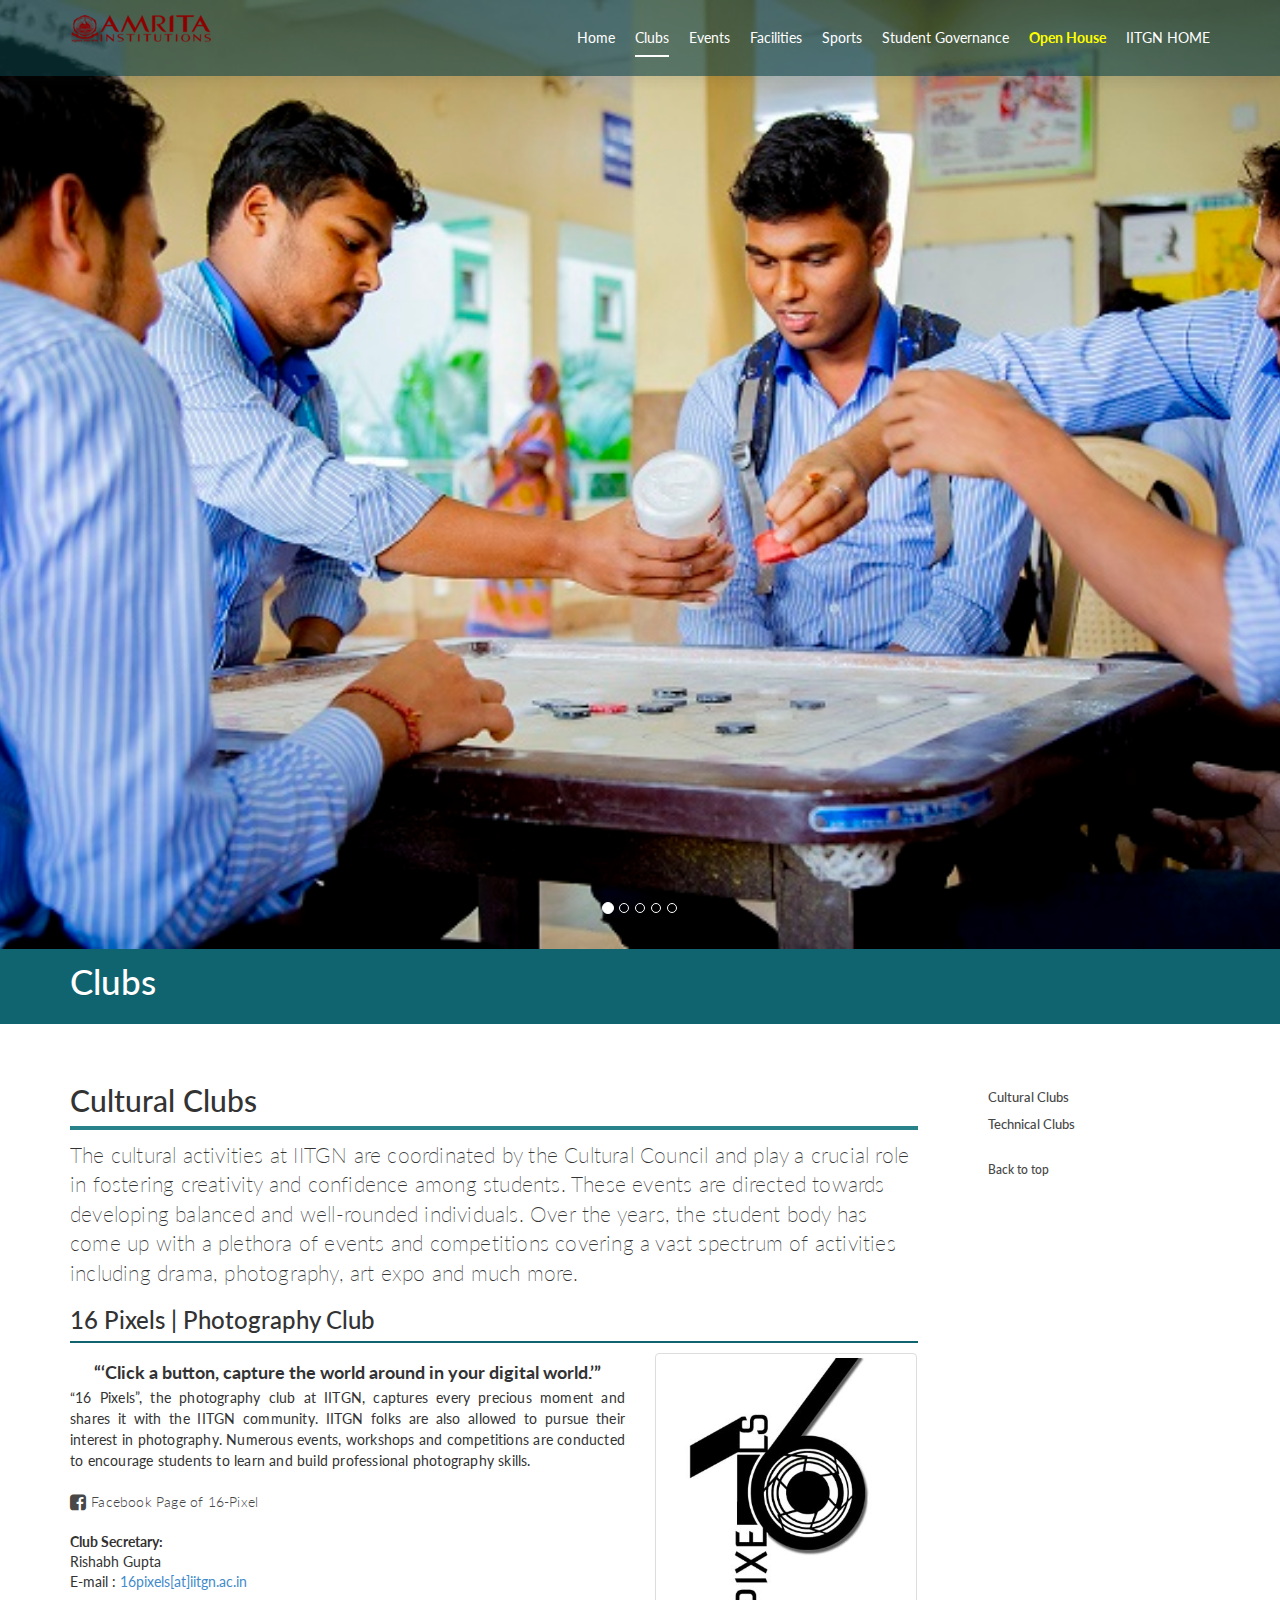
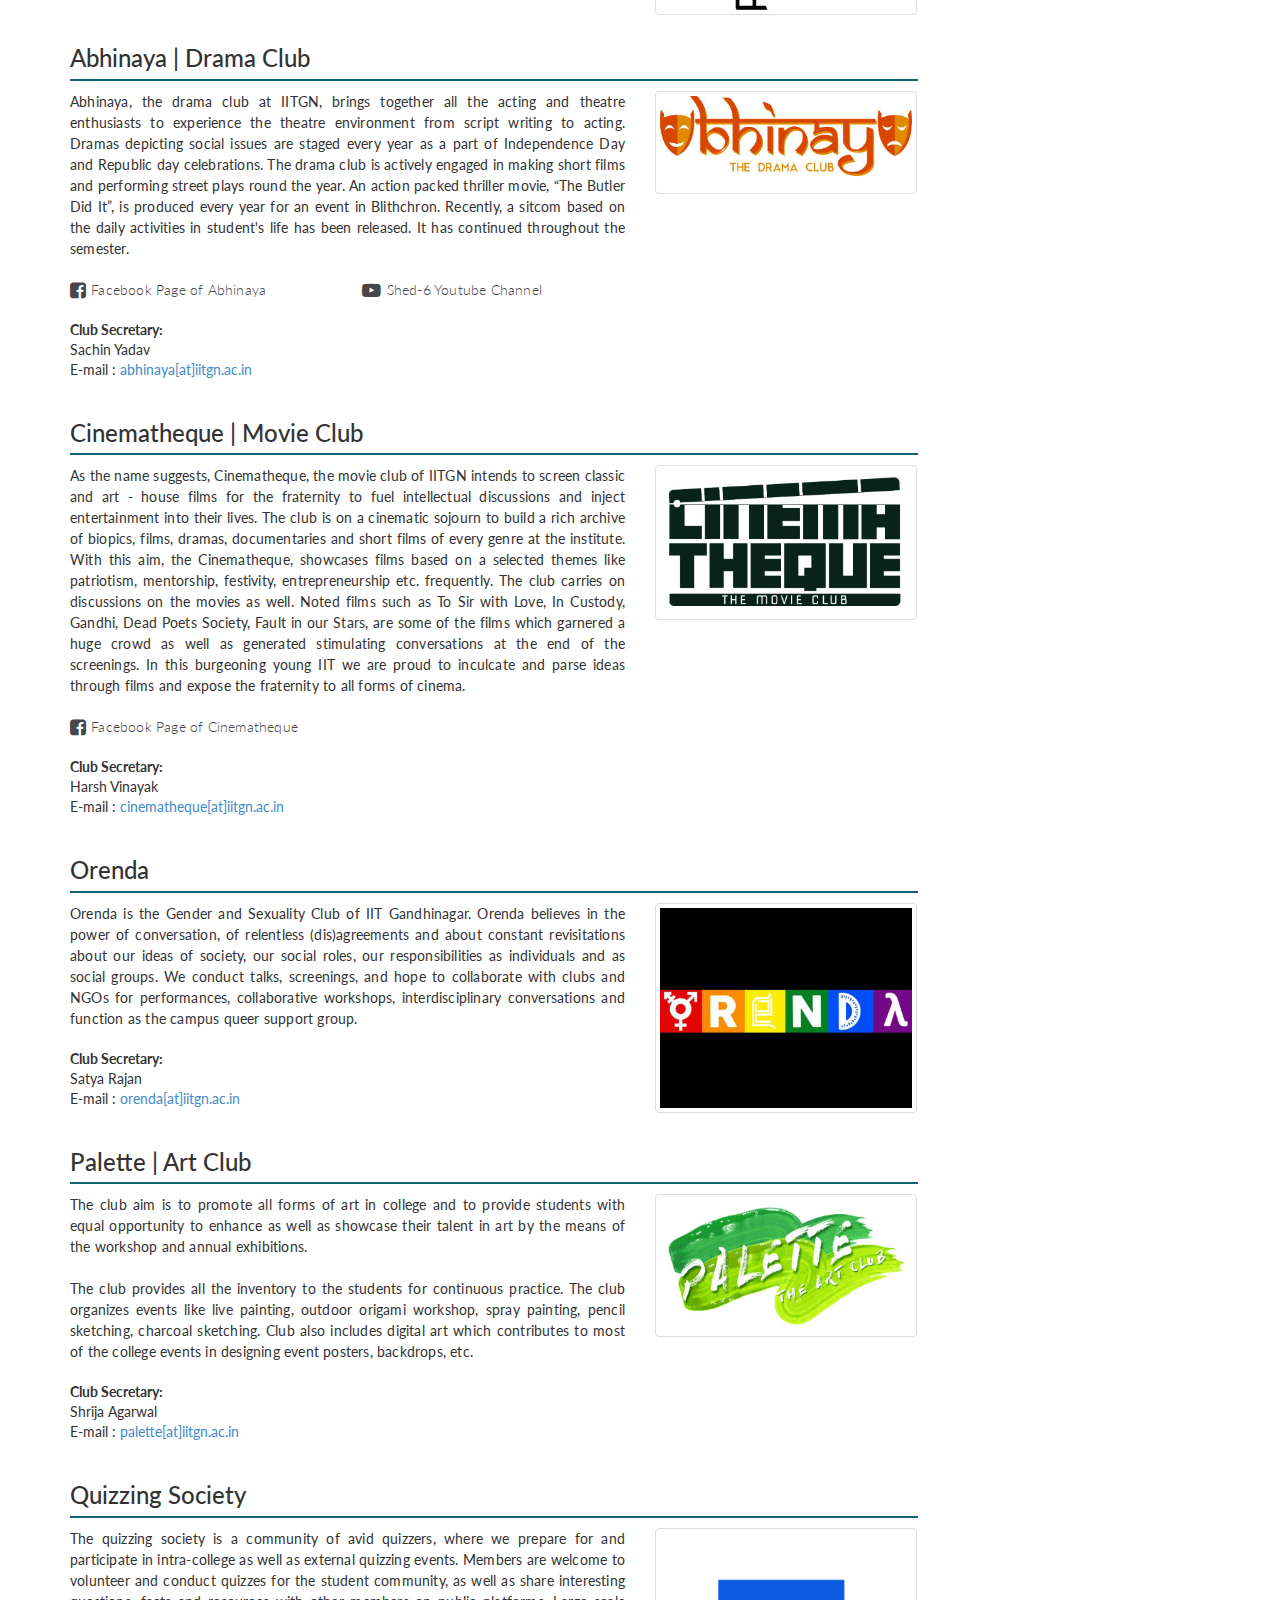
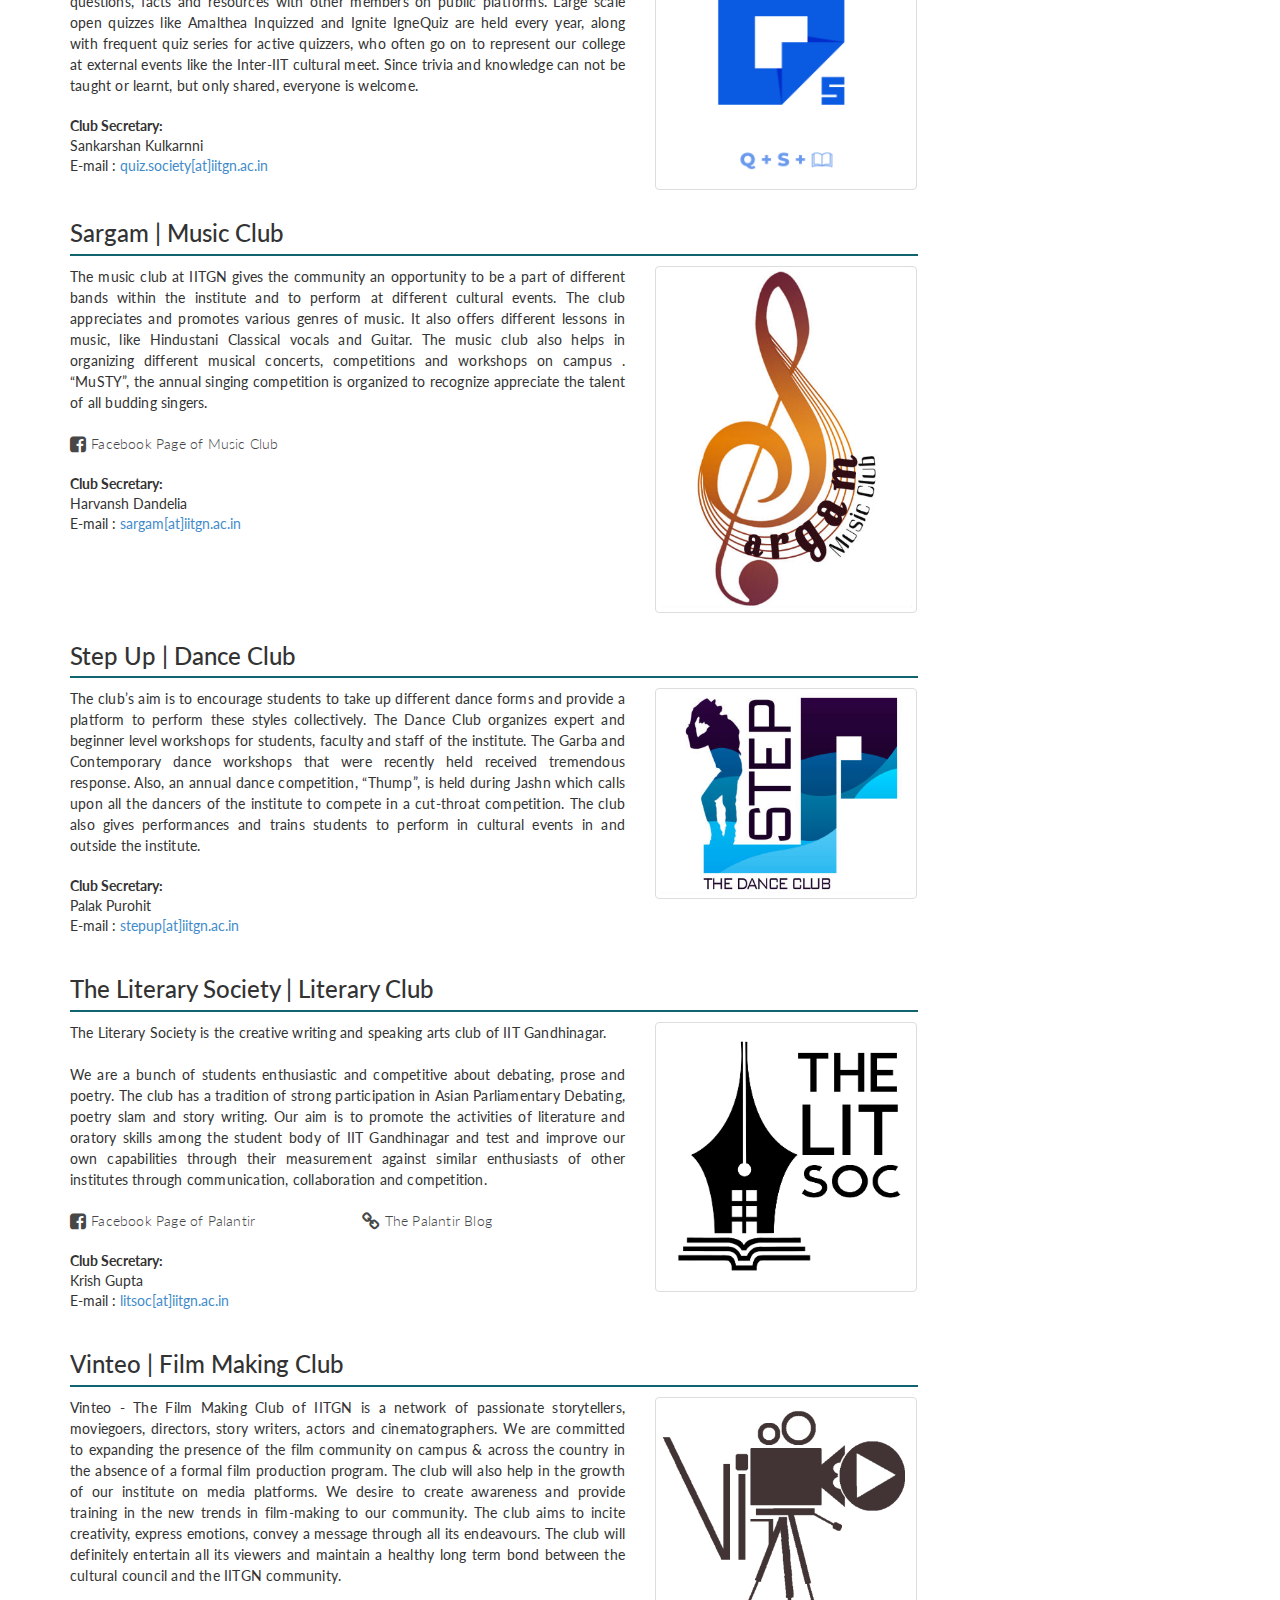
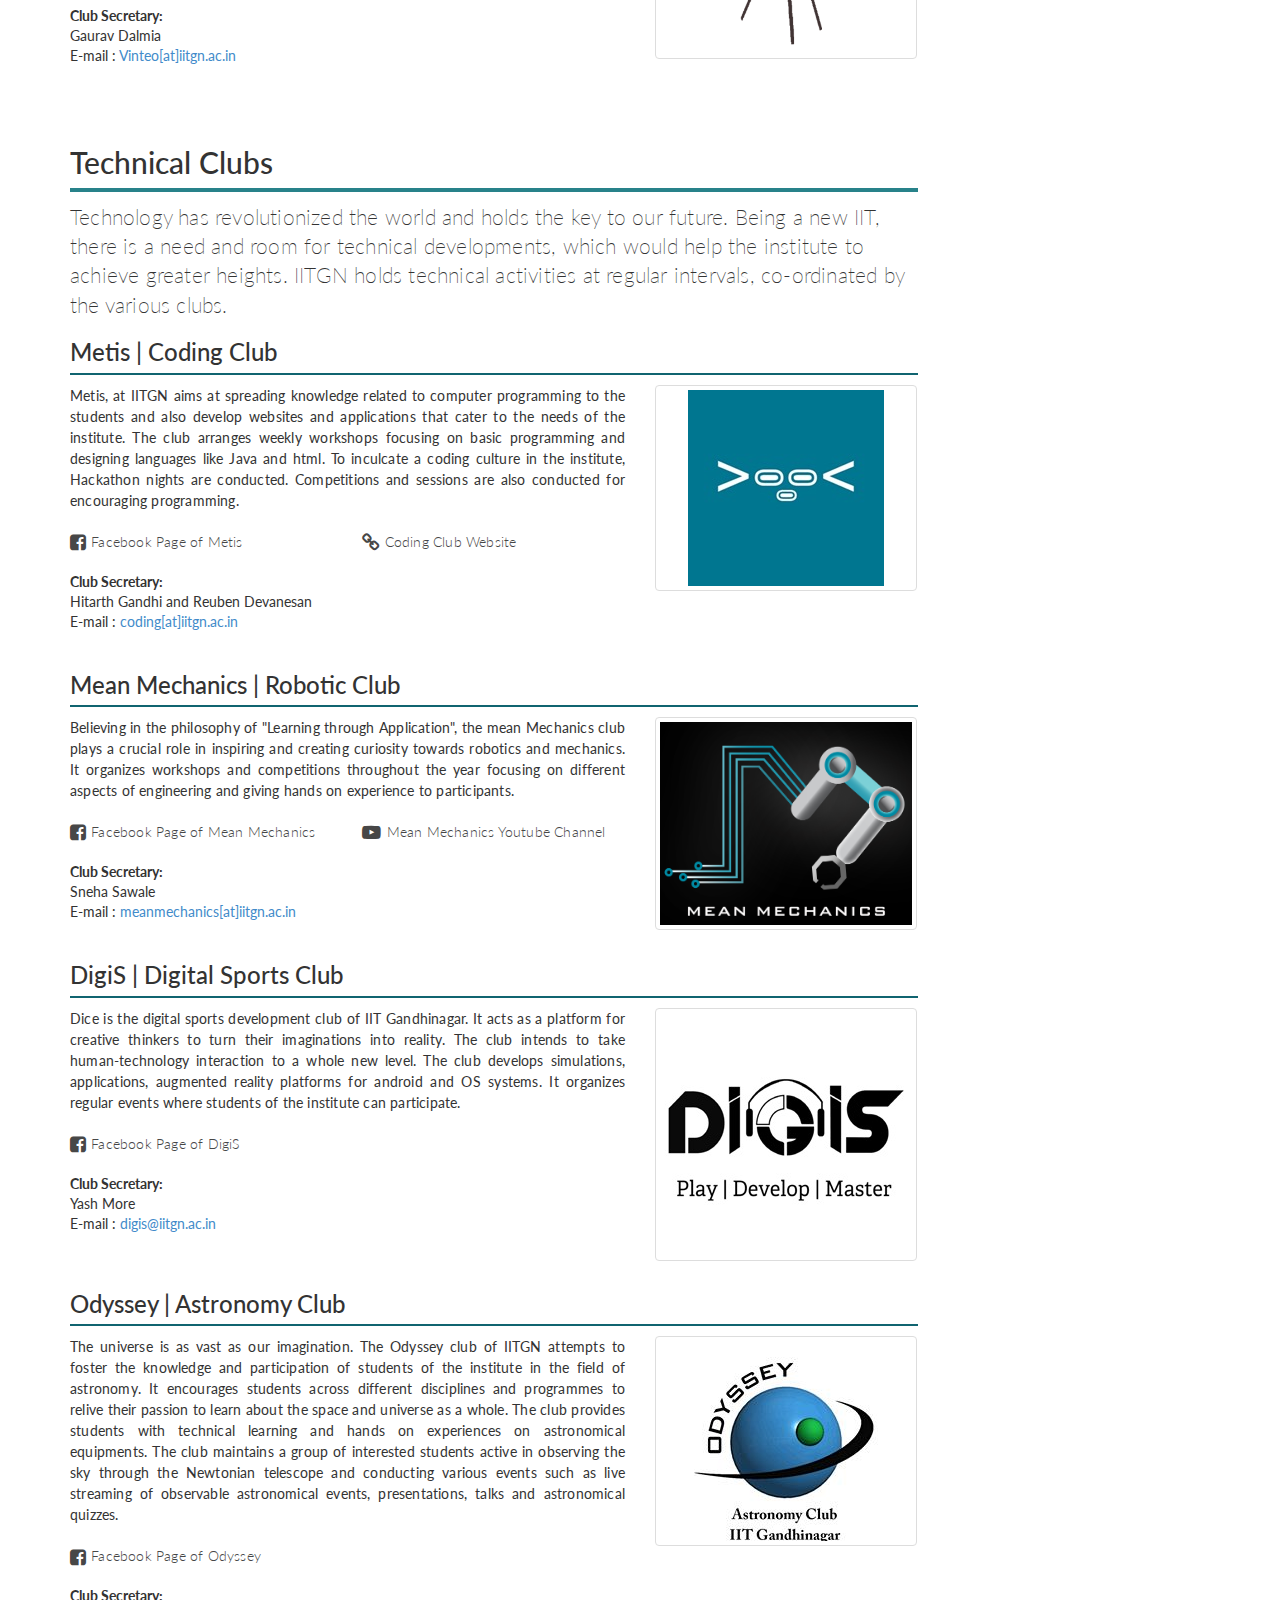
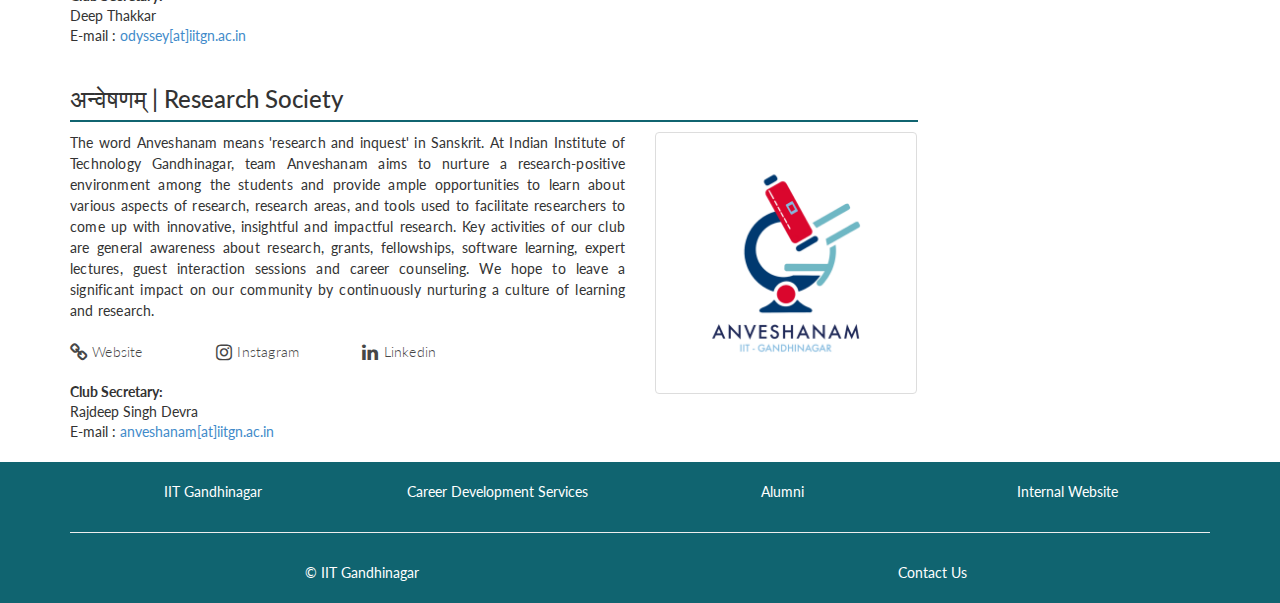
==== commit f759aeb2: "commited now" ====
--- a/clubs/index.html
+++ b/clubs/index.html
@@ -6,7 +6,7 @@
 		<meta name="keywords" content="iit, iitgn, Gandhinagar, technical, jee, 2014, cultural, clubs, orientation">
 		<meta name="author" content="Nilay Thakor | Mridul Pareek">
 		<meta name="viewport" content="width=device-width, initial-scale=1.0">
-		<title>Clubs | IIT Gandhinagar</title>
+		<title>Amrita - Club Management System</title>
 		
 		<!-- =========================
 			FAV AND TOUCH ICONS
@@ -54,7 +54,7 @@
 					
 					<nav class="navbar-collapse bs-navbar-collapse collapse" role="navigation" style="height: 1px;">
 						<ul class="nav navbar-nav navbar-right responsive-nav ">
-							<li><a href="../">Home</a></li>
+							<li><a href="https://www.amrita.edu">Home</a></li>
 							<li><a href="#" style="border-bottom: solid 2px #fff;">Clubs</a></li>
 							<li><a href="../celebrations">Events</a></li>
 							<li><a href="../facilities">Facilities</a></li>
@@ -696,4 +696,4 @@
 		$('.carousel').carousel();
 		</script>
 	</body>
-</html>+</html>
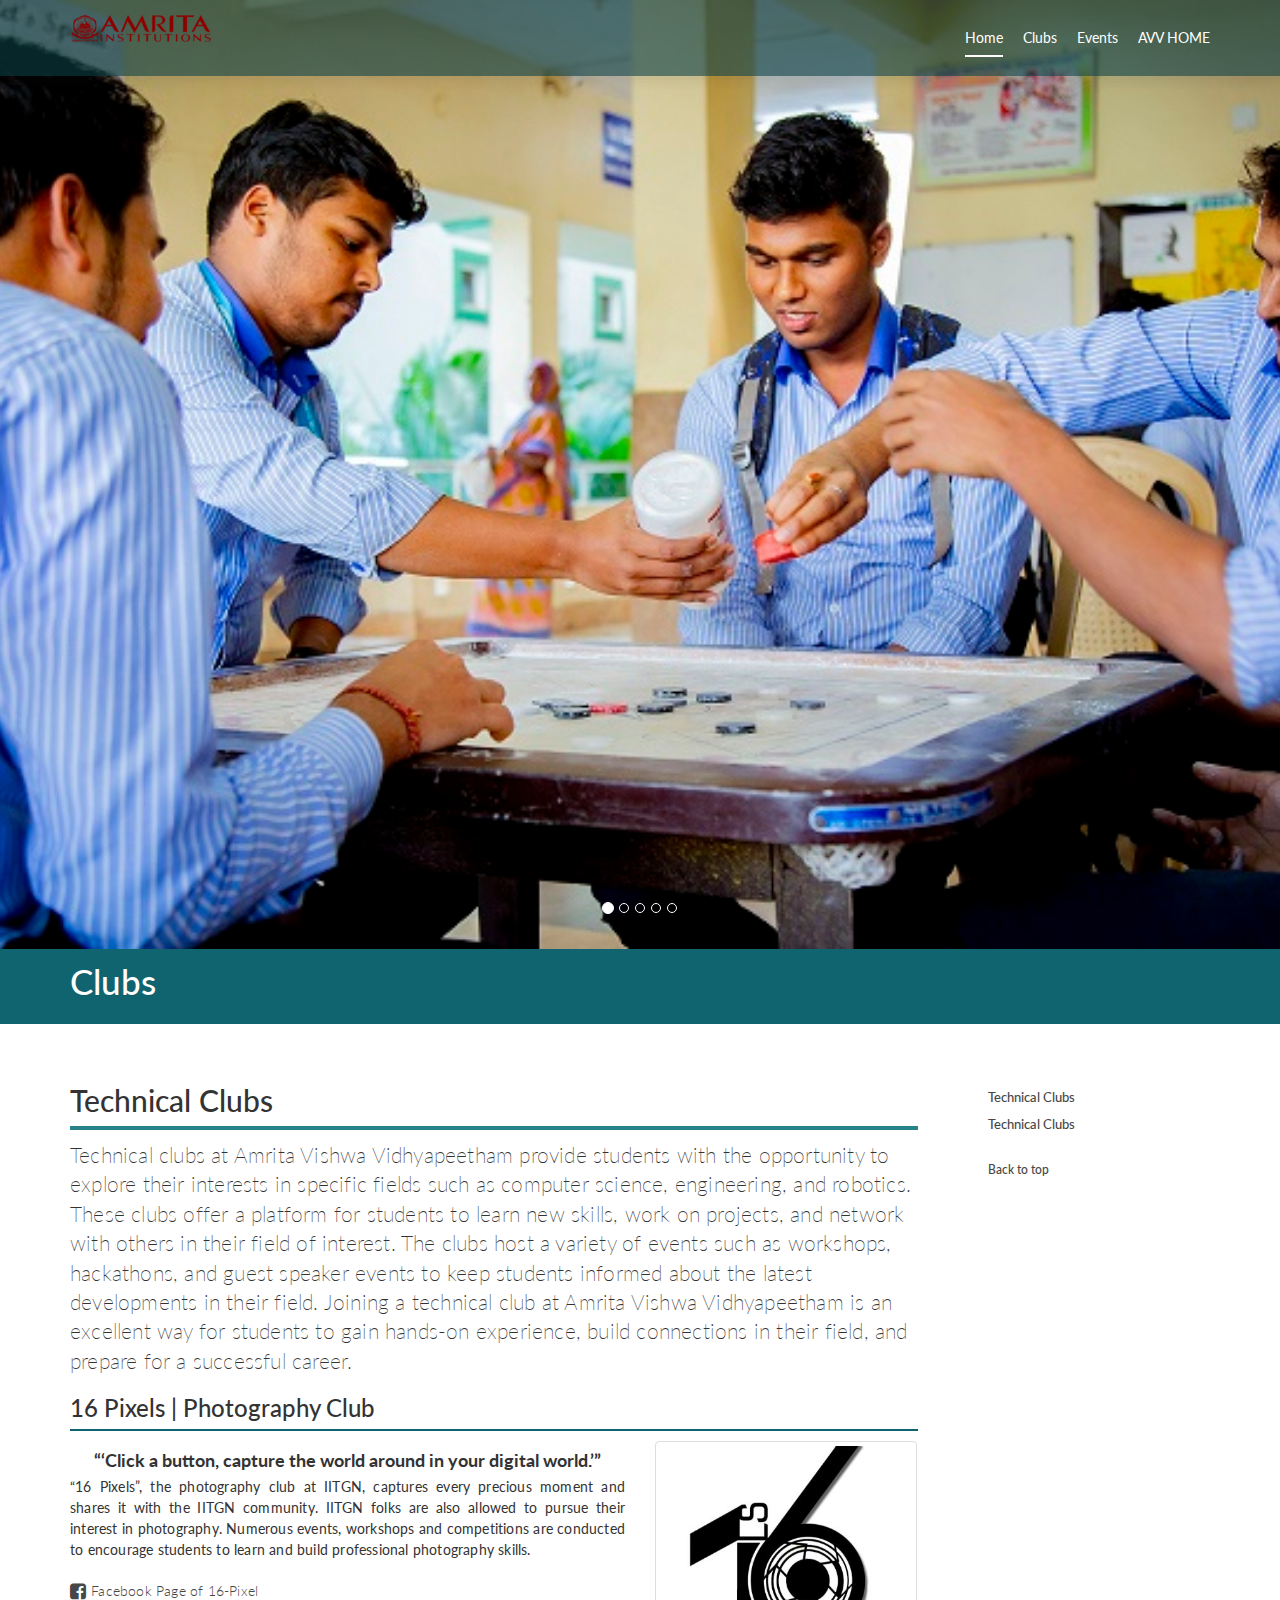
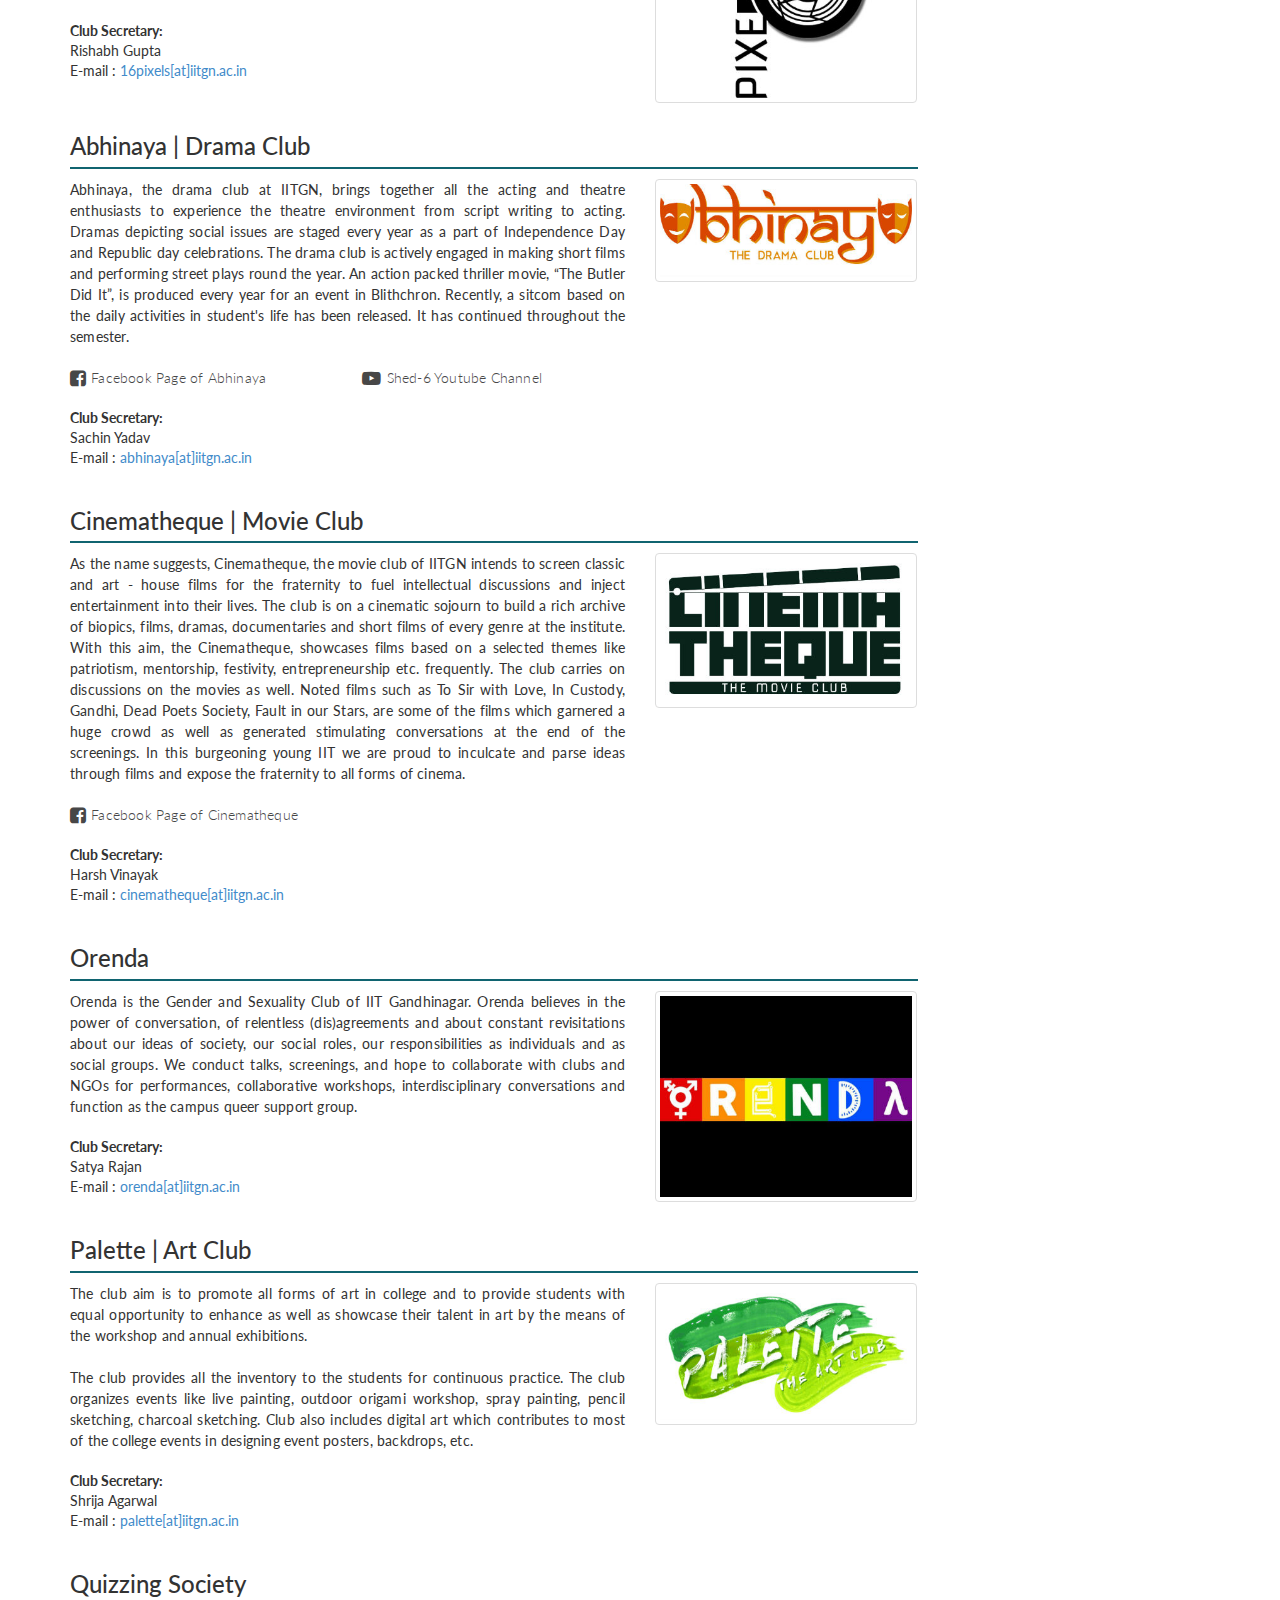
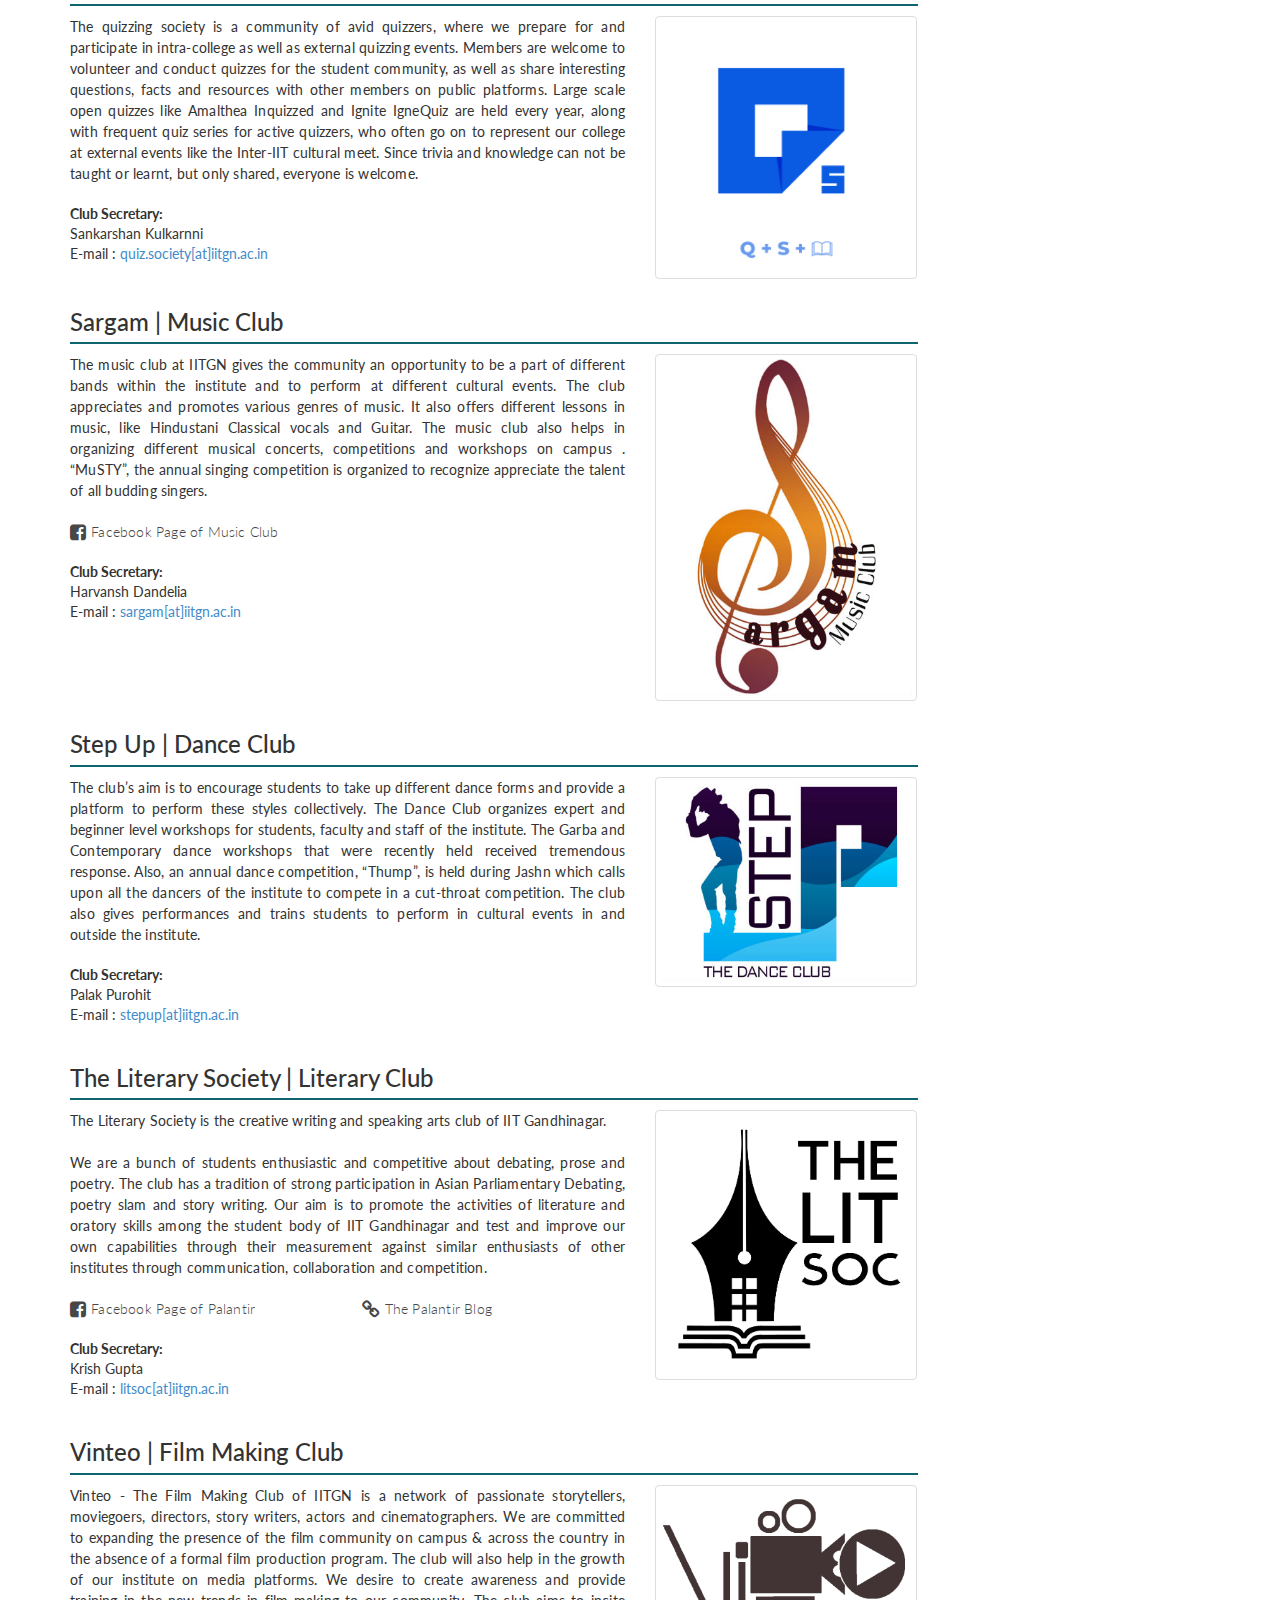
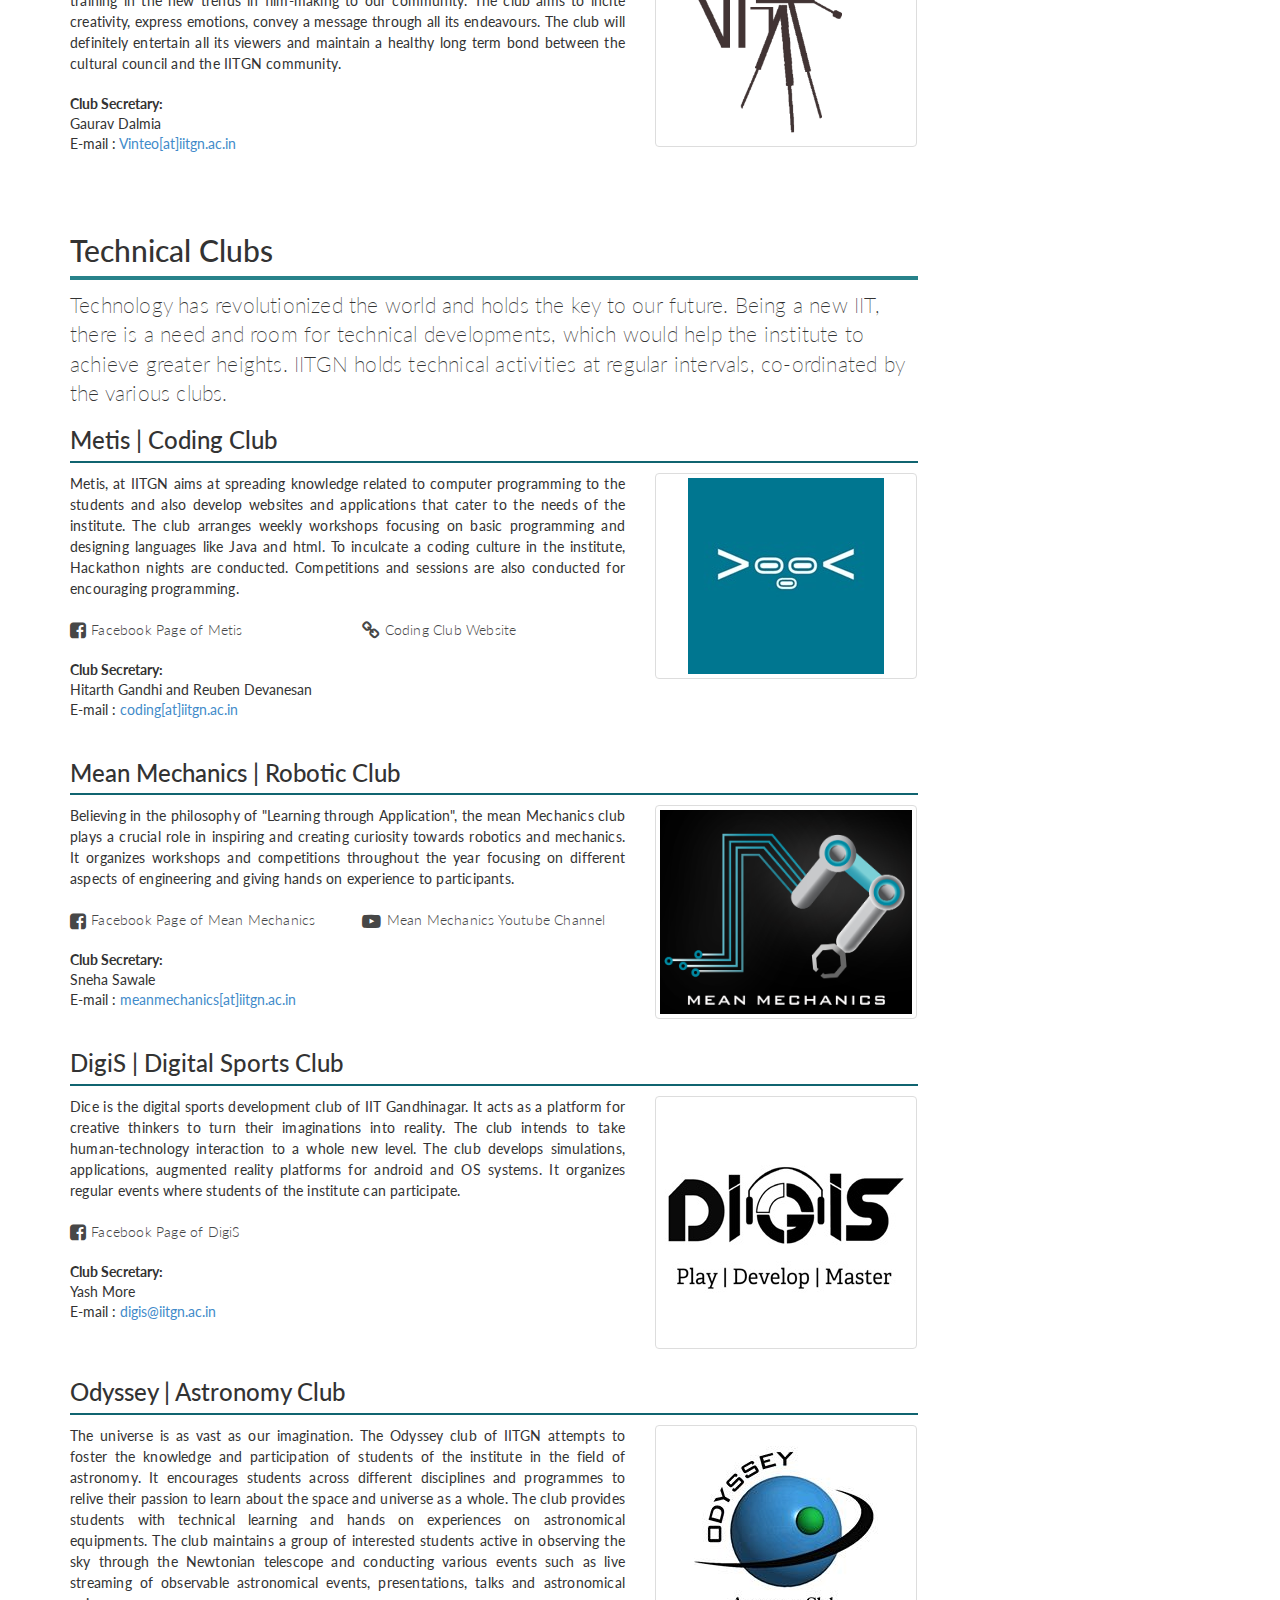
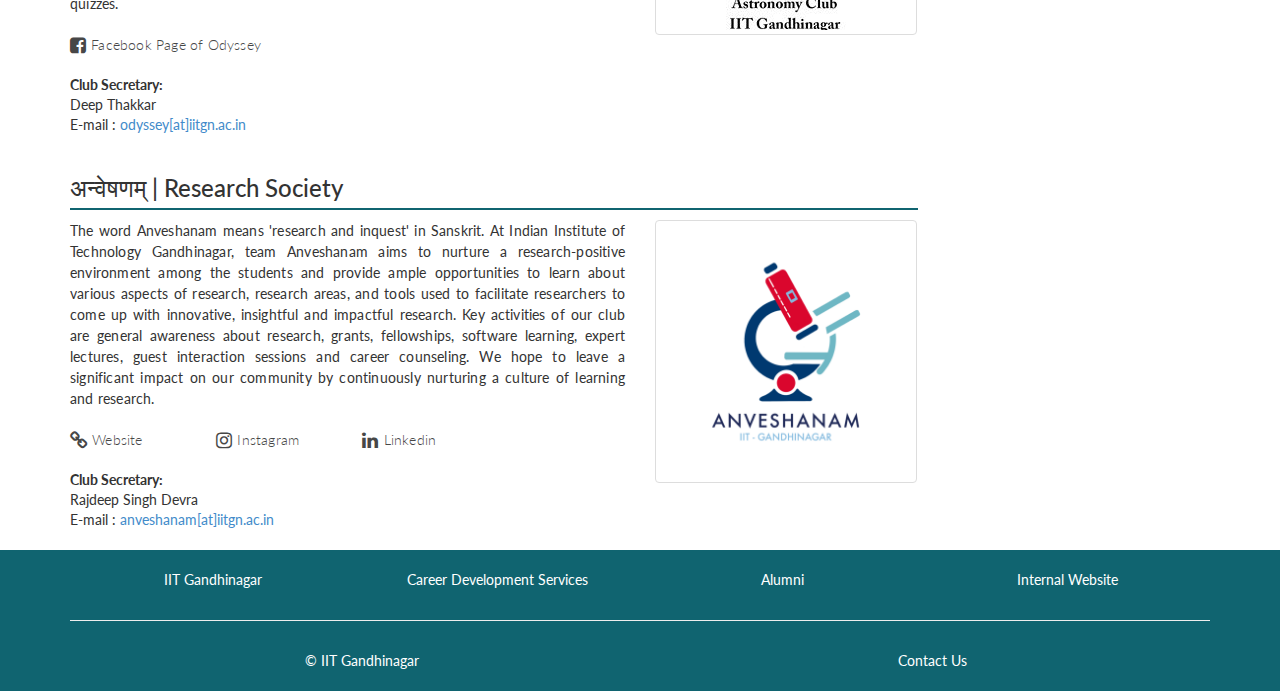
==== commit 43ca22ab: "Removed links" ====
--- a/clubs/index.html
+++ b/clubs/index.html
@@ -2,11 +2,9 @@
 <html lang="en">
 	<head>
 		<meta charset="UTF-8">
-		<meta name="description" content="IIT Gandhinagar welcomes all future students">
-		<meta name="keywords" content="iit, iitgn, Gandhinagar, technical, jee, 2014, cultural, clubs, orientation">
-		<meta name="author" content="Nilay Thakor | Mridul Pareek">
+		<meta name="author" content="Gokul| Suganth | Nitin">
 		<meta name="viewport" content="width=device-width, initial-scale=1.0">
-		<title>Amrita - Club Management System</title>
+		<title>Clubs | Amrita Vishwa Vidhyapeetham</title>
 		
 		<!-- =========================
 			FAV AND TOUCH ICONS
@@ -54,14 +52,10 @@
 					
 					<nav class="navbar-collapse bs-navbar-collapse collapse" role="navigation" style="height: 1px;">
 						<ul class="nav navbar-nav navbar-right responsive-nav ">
-							<li><a href="https://www.amrita.edu">Home</a></li>
-							<li><a href="#" style="border-bottom: solid 2px #fff;">Clubs</a></li>
-							<li><a href="../celebrations">Events</a></li>
-							<li><a href="../facilities">Facilities</a></li>
-							<li><a href="../sports">Sports</a></li>
-							<li><a href="../sg">Student Governance</a></li>
-							<li><a href="https://www.iitgn.ac.in/openhouse/" target="_blank" style="color:yellow"><b>Open House</b></a></li>
-							<li><a href="http://www.iitgn.ac.in/" target="_blank">IITGN HOME</a></li>
+							<li><a href="#" style="border-bottom: solid 2px #fff;">Home</a></li>
+							<li><a href="#content">Clubs</a></li>
+							<li><a href="https://saranesh296.github.io/20CYS202-UID/Mini-Project/">Events</a></li>
+							<li><a href="https://www.amrita.edu/" target="_blank">AVV HOME</a></li>
 						</ul>
 					</nav>
 				</div>
@@ -124,8 +118,8 @@
 			<div class="row">
 				<div class="col-md-9" role="main">
 					<div class="bs-docs-section">
-						<h2 id="education">Cultural Clubs</h2>
-						<p class="lead">The cultural activities at IITGN are coordinated by the Cultural Council and play a crucial role in fostering creativity and confidence among students. These events are directed towards developing balanced and well-rounded individuals. Over the years, the student body has come up with a plethora of events and competitions covering a vast spectrum of activities including  drama, photography, art expo and much more.</p>
+						<h2 id="education">Technical Clubs</h2>
+						<p class="lead">Technical clubs at Amrita Vishwa Vidhyapeetham provide students with the opportunity to explore their interests in specific fields such as computer science, engineering, and robotics. These clubs offer a platform for students to learn new skills, work on projects, and network with others in their field of interest. The clubs host a variety of events such as workshops, hackathons, and guest speaker events to keep students informed about the latest developments in their field. Joining a technical club at Amrita Vishwa Vidhyapeetham is an excellent way for students to gain hands-on experience, build connections in their field, and prepare for a successful career.</p>
 						
 						<h3 id="photography">16 Pixels | Photography Club</h3>
 						<div class="row bs-examples">
@@ -505,7 +499,7 @@
 				<div class="col-md-3">
 					<div class="bs-docs-sidebar hidden-print" role="complementary">
 						<ul class="nav bs-docs-sidenav">
-							<li><a href="#education">Cultural Clubs</a>
+							<li><a href="#education">Technical Clubs</a>
 								<ul class="nav">
 									<li><a href="#photography">16 Pixels | Photography Club</a></li>
 									<li><a href="#abhinaya">Abhinaya | Drama Club</a></li>
@@ -696,4 +690,4 @@
 		$('.carousel').carousel();
 		</script>
 	</body>
-</html>
+</html>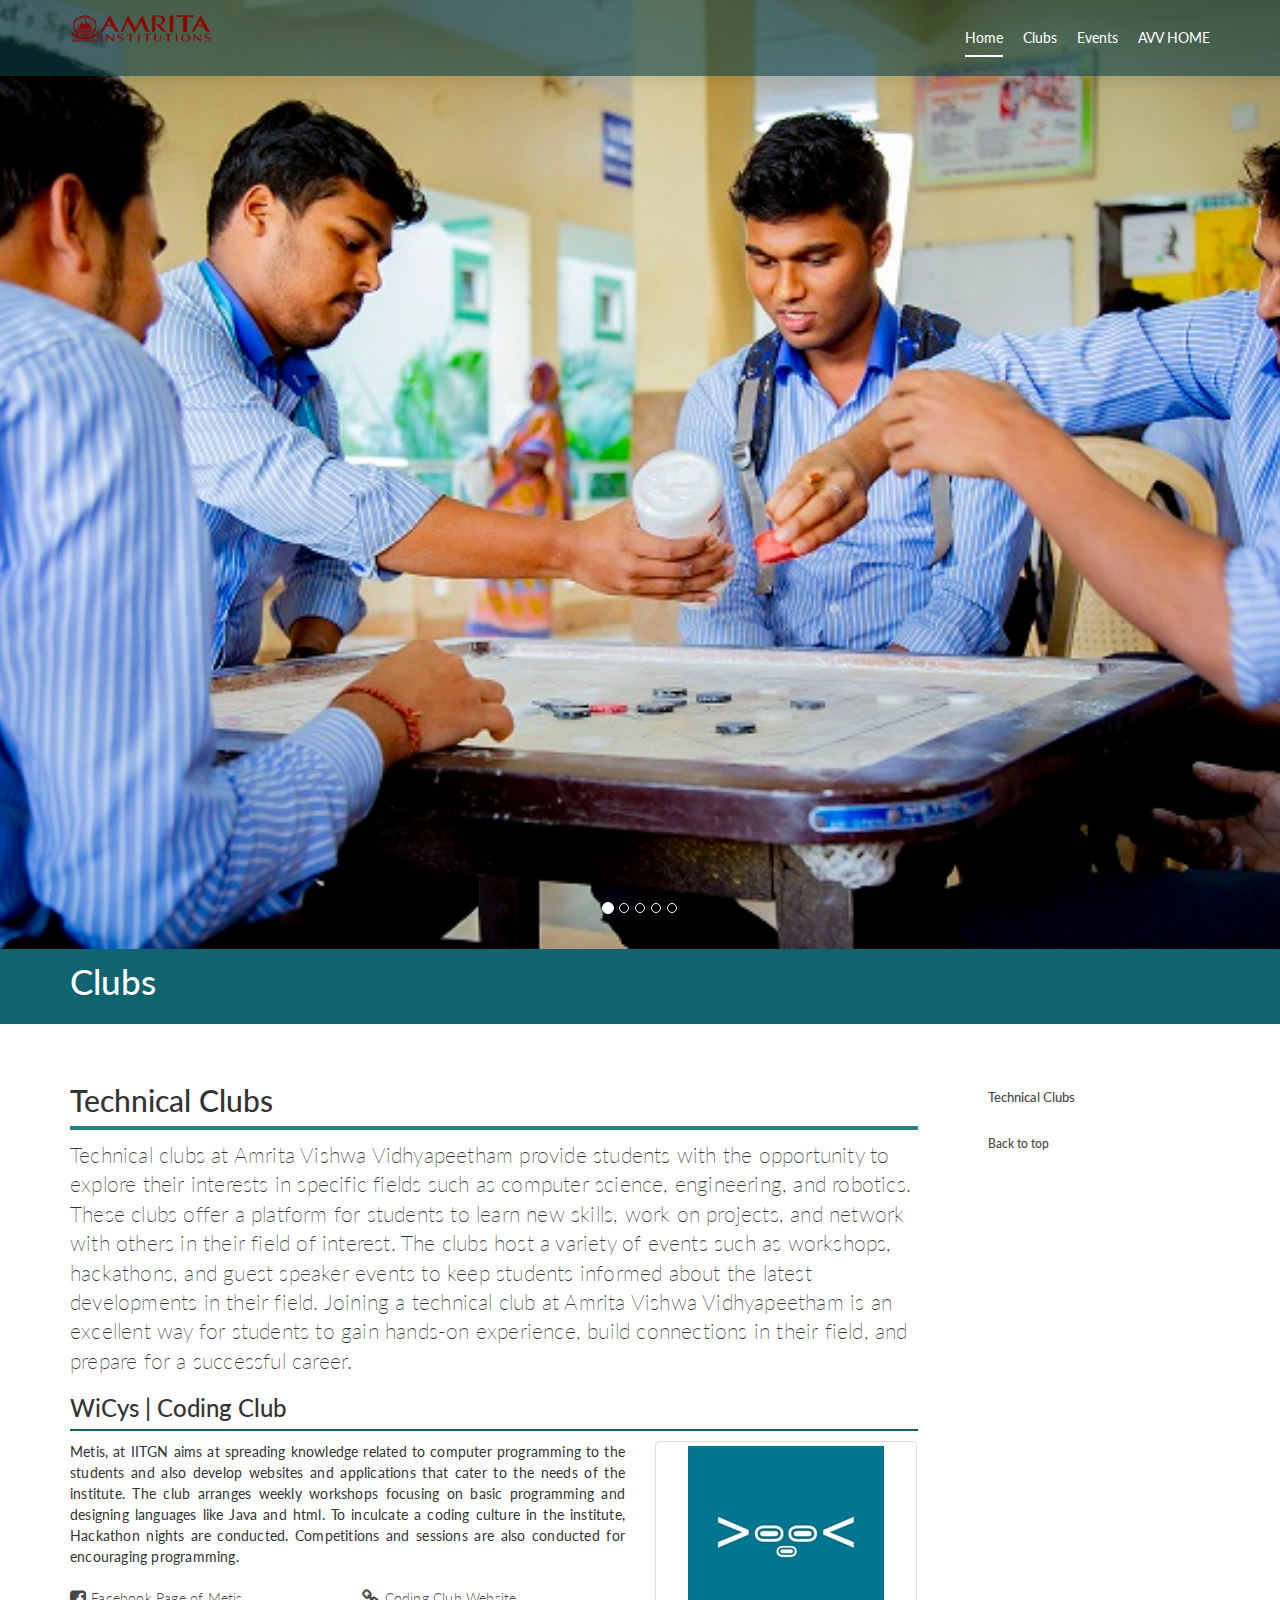
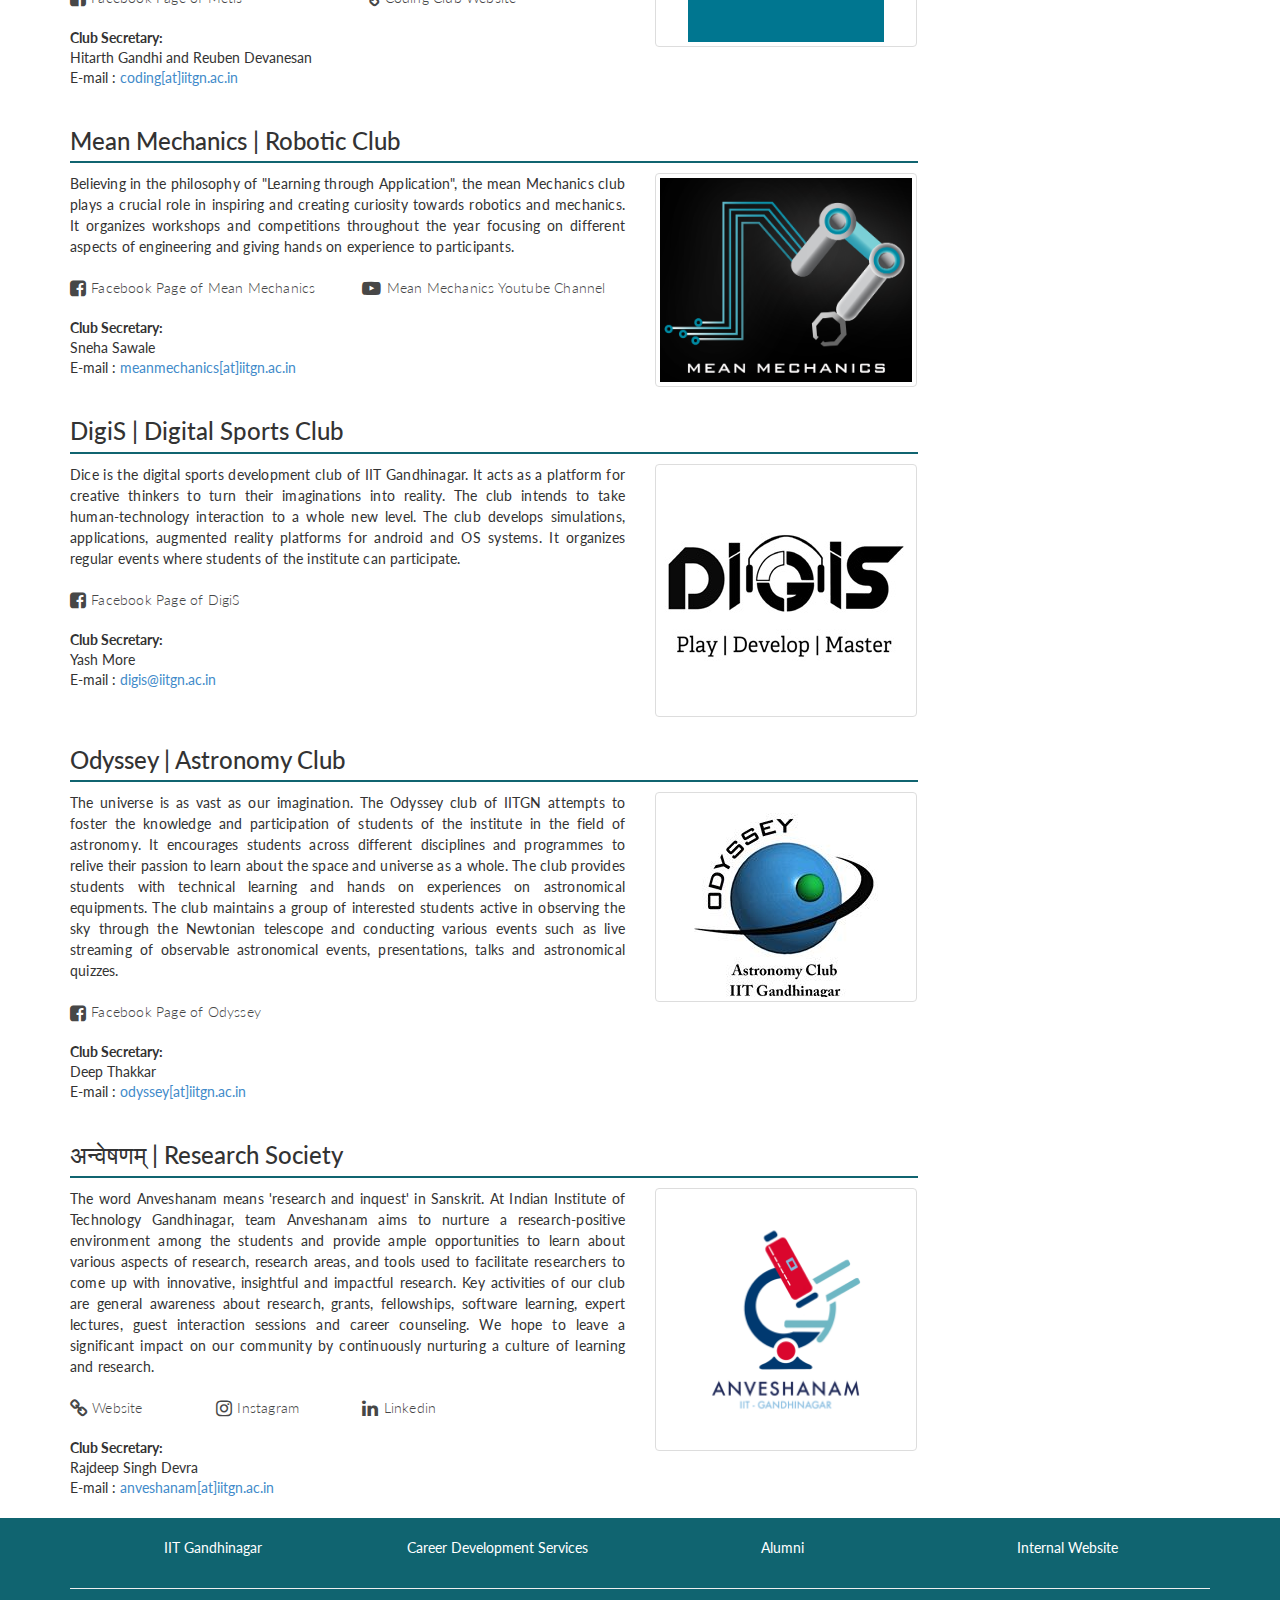
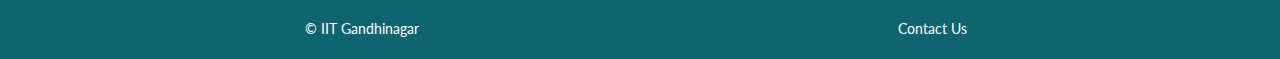
==== commit f9ff3464: "updated side bar" ====
--- a/clubs/index.html
+++ b/clubs/index.html
@@ -118,242 +118,10 @@
 			<div class="row">
 				<div class="col-md-9" role="main">
 					<div class="bs-docs-section">
-						<h2 id="education">Technical Clubs</h2>
-						<p class="lead">Technical clubs at Amrita Vishwa Vidhyapeetham provide students with the opportunity to explore their interests in specific fields such as computer science, engineering, and robotics. These clubs offer a platform for students to learn new skills, work on projects, and network with others in their field of interest. The clubs host a variety of events such as workshops, hackathons, and guest speaker events to keep students informed about the latest developments in their field. Joining a technical club at Amrita Vishwa Vidhyapeetham is an excellent way for students to gain hands-on experience, build connections in their field, and prepare for a successful career.</p>
-						
-						<h3 id="photography">16 Pixels | Photography Club</h3>
-						<div class="row bs-examples">
-							<div class="col-xs-8">
-								<h4 class="text-center"><strong>“‘Click a button, capture the world around in your digital world.’”</strong></h4>
-								<p class="text-justify">“16 Pixels”, the photography club at IITGN, captures every precious moment and shares it with the IITGN community. IITGN folks are also allowed to pursue their interest in photography. Numerous events, workshops and competitions are conducted to encourage students to learn and build professional photography skills.</p>
-								<div class="row">
-									<div class="col-xs-6">
-										<a href="https://www.facebook.com/16pixelsIITgn/" target="_blank" class="no-decor fb"><p style="font-weight:300"><i class="fa fa-facebook-square fa-lg"></i><span class="fb-page-link">Facebook Page of 16-Pixel</span></p></a>
-									</div>
-								</div>
-								<address>
-									<strong>Club Secretary:</strong><br>
-									Rishabh Gupta<br>
-									E-mail : <a href="mailto:#" target="_blank"> 16pixels[at]iitgn.ac.in</a>
-								</address>
-							</div>
-							<div class="col-xs-4 col-md-4">
-								<a class="fancybox thumbnail" rel="education" href="images/thumb/16-pixels_large.jpg"><img  src="images/club-img/16-pixels_small.jpg"></a>
-							</div>
-						</div>
-						
-						<h3 id="abhinaya">Abhinaya | Drama Club</h3>
-						<div class="row bs-examples">
-							<div class="col-xs-8">
-								<p class="text-justify">Abhinaya, the drama club at IITGN, brings together all the acting and theatre enthusiasts to experience the theatre environment from script writing to acting. Dramas depicting social issues are staged every year as a part of Independence Day and Republic day celebrations. The drama club is actively engaged in making short films and performing street plays round the year. An action packed thriller movie, “The Butler Did It”, is produced every year for an event in Blithchron. Recently, a sitcom based on the daily activities in student's life has been released. It has continued throughout the semester.</p>
-								<div class="row">
-									<div class="col-xs-6">
-										<a href="https://www.facebook.com/pages/Abhinaya-IIT-Gandhinagar/334113199943187" target="_blank" class="no-decor fb"><p style="font-weight:300"><i class="fa fa-facebook-square fa-lg"></i><span class="fb-page-link">Facebook Page of Abhinaya</span></p></a>
-									</div>
-									<div class="col-xs-6">
-										<a href="https://www.youtube.com/channel/UCOVJyrswxhElFZv_v1JEO3A" target="_blank" class="no-decor yt-link"><p style="font-weight:300"><i class="fa fa-youtube-play fa-lg"></i><span class="fb-page-link">Shed-6 Youtube Channel</span></p></a>
-									</div>
-								</div>
-								<address>
-									<strong>Club Secretary:</strong><br>
-									Sachin Yadav<br>
-									E-mail : <a href="mailto:#" target="_blank">abhinaya[at]iitgn.ac.in</a>
-								</address>
-							</div>
-							<div class="col-xs-4 col-md-4">
-								<a class="fancybox thumbnail" rel="education" href="images/thumb/Abhinaya.jpg"><img  src="images/club-img/Abhinaya_small.jpg"></a>
-							</div>
-						</div>
-						
-						<h3 id="cinema">Cinematheque | Movie Club</h3>
-						<div class="row bs-examples">
-							<div class="col-xs-8">
-								<p class="text-justify">As the name suggests, Cinematheque, the movie club of IITGN intends to screen classic and art - house films for the fraternity to fuel intellectual discussions and inject entertainment into their lives. The club is on a cinematic sojourn to build a rich archive of biopics, films, dramas, documentaries and short films of every genre at the institute. With this aim, the Cinematheque, showcases films based on a selected themes like patriotism, mentorship, festivity, entrepreneurship etc. frequently. The club carries on discussions on the movies as well. Noted films such as To Sir with Love, In Custody, Gandhi, Dead Poets Society, Fault in our Stars, are some of the films which garnered a huge crowd as well as generated stimulating conversations at the end of the screenings. In this burgeoning young IIT we are proud to inculcate and parse ideas through films and expose the fraternity to all forms of cinema.</p>
-								<div class="row">
-									<div class="col-xs-6">
-										<a href="https://www.facebook.com/cinematheque.iitgn" target="_blank" class="no-decor fb"><p style="font-weight:300"><i class="fa fa-facebook-square fa-lg"></i><span class="fb-page-link">Facebook Page of Cinematheque</span></p></a>
-									</div>
-								</div>
-								<address>
-									<strong>Club Secretary:</strong><br>
-									Harsh Vinayak<br>
-									E-mail : <a href="mailto:#" target="_blank">cinematheque[at]iitgn.ac.in</a>
-								</address>
-							</div>
-							<div class="col-xs-4 col-md-4">
-								<a class="fancybox thumbnail" rel="education" href="images/thumb/Cinematheque1.jpg"><img  src="images/club-img/cinematheque_small1.jpg"></a>
-							</div>
-						</div>
-						
-						<h3 id="orenda">Orenda</h3>
-						<div class="row bs-examples">
-							<div class="col-xs-8">
-								<p class="text-justify">Orenda is the Gender and Sexuality Club of IIT Gandhinagar. Orenda believes in the power of conversation, of relentless (dis)agreements and about constant revisitations about our ideas of society, our social roles, our responsibilities as individuals and as social groups. We conduct talks, screenings, and hope to collaborate with clubs and NGOs for performances, collaborative workshops, interdisciplinary conversations and function as the campus  queer support group.</p>
-								<!-- <div class="row">
-									<div class="col-xs-6">
-										<a href="https://www.facebook.com/" target="_blank" class="no-decor fb"><p style="font-weight:300"><i class="fa fa-facebook-square fa-lg"></i><span class="fb-page-link">Facebook Page of Orenda</span></p></a>
-									</div>
-								</div> -->
-								<address>
-									<strong>Club Secretary:</strong><br>
-									Satya Rajan<br>
-									E-mail : <a href="mailto:#" target="_blank">orenda[at]iitgn.ac.in</a>
-								</address>
-							</div>
-							<div class="col-xs-4 col-md-4">
-								<a class="fancybox thumbnail" rel="education" href="images/thumb/Orenda.jpg"><img  src="images/club-img/orenda.jpg"></a>
-							</div>
-						</div>
-						
-						<h3 id="palette">Palette | Art Club</h3>
-						<div class="row bs-examples">
-							<div class="col-xs-8">
-								<p class="text-justify">The club aim is to promote all forms of art in college and to provide students with equal opportunity to enhance as well as showcase their talent in art by the means of the workshop and annual exhibitions.<br><br>The club provides all the inventory to the students for continuous practice. The club organizes events like live painting, outdoor origami workshop, spray painting, pencil sketching, charcoal sketching. Club also includes digital art which contributes to most of the college events in designing event posters, backdrops, etc.</p>
-								<!-- <div class="row">
-									<div class="col-xs-6">
-										<a href="https://www.facebook.com/" target="_blank" class="no-decor fb"><p style="font-weight:300"><i class="fa fa-facebook-square fa-lg"></i><span class="fb-page-link">Facebook Page of Palette</span></p></a>
-									</div>
-								</div> -->
-								<address>
-									<strong>Club Secretary:</strong><br>
-									Shrija Agarwal<br>
-									E-mail : <a href="mailto:#" target="_blank">palette[at]iitgn.ac.in</a>
-								</address>
-							</div>
-							<div class="col-xs-4 col-md-4">
-								<a class="fancybox thumbnail" rel="education" href="images/thumb/Palette.jpg"><img  src="images/club-img/Palette.jpg"></a>
-							</div>
-						</div>
-						
-						<h3 id="quizzing">Quizzing Society</h3>
-						<div class="row bs-examples">
-							<div class="col-xs-8">
-								<p class="text-justify">The quizzing society is a community of avid quizzers, where we prepare for and participate in intra-college as well as external quizzing events. Members are welcome to volunteer and conduct quizzes for the student community, as well as share interesting questions, facts and resources with other members on public platforms. Large scale open quizzes like Amalthea Inquizzed and Ignite IgneQuiz are held every year, along with frequent quiz series for active quizzers, who often go on to represent our college at external events like the Inter-IIT cultural meet. Since trivia and knowledge can not be taught or learnt, but only shared, everyone is welcome.</p>
-								<!-- <div class="row">
-									<div class="col-xs-6">
-										<a href="https://www.facebook.com/" target="_blank" class="no-decor fb"><p style="font-weight:300"><i class="fa fa-facebook-square fa-lg"></i><span class="fb-page-link">Facebook Page of Quizzing Society</span></p></a>
-									</div>
-								</div> -->
-								<address>
-									<strong>Club Secretary:</strong><br>
-									Sankarshan Kulkarnni<br>
-									E-mail : <a href="mailto:#" target="_blank">quiz.society[at]iitgn.ac.in</a>
-								</address>
-							</div>
-							<div class="col-xs-4 col-md-4">
-								<a class="fancybox thumbnail" rel="education" href="images/thumb/quizz.jpeg"><img  src="images/club-img/quizz.jpeg"></a>
-							</div>
-						</div>
-						
-						<h3 id="sargam">Sargam | Music Club</h3>
-						<div class="row bs-examples">
-							<div class="col-xs-8">
-								<p class="text-justify">The music club at IITGN gives the community an opportunity to be a part of different bands within the institute and to perform at different cultural events. The club appreciates and promotes various genres of music. It also offers different lessons in music, like Hindustani Classical vocals and Guitar. The music club also helps in organizing different musical concerts, competitions and workshops on campus . “MuSTY”, the annual singing competition is organized to recognize appreciate the talent of all budding singers.</p>
-								<div class="row">
-									<div class="col-xs-6">
-										<a href="https://www.facebook.com/iitgn.music.club" target="_blank" class="no-decor fb"><p style="font-weight:300"><i class="fa fa-facebook-square fa-lg"></i><span class="fb-page-link">Facebook Page of Music Club</span></p></a>
-									</div>
-								</div>
-								<address>
-									<strong>Club Secretary:</strong><br>
-								Harvansh Dandelia<br>
-									E-mail : <a href="mailto:#" target="_blank">sargam[at]iitgn.ac.in</a>
-								</address>
-							</div>
-							<div class="col-xs-4 col-md-4">
-								<a class="fancybox thumbnail" rel="education" href="images/thumb/Sargam.jpg"><img  src="images/club-img/Sargam.jpg"></a>
-							</div>
-						</div>
-						
-						<h3 id="stepup">Step Up | Dance Club</h3>
-						<div class="row bs-examples">
-							<div class="col-xs-8">
-								<p class="text-justify">The club’s aim is to encourage students to take up different dance forms and provide a platform to perform these styles collectively. The Dance Club organizes expert and beginner level workshops for students, faculty and staff of the institute. The Garba and Contemporary dance workshops that were recently held received tremendous response. Also, an annual dance competition, “Thump”, is held during Jashn which calls upon all the dancers of the institute to compete in a cut-throat competition. The club also gives performances and trains students to perform in cultural events in and outside the institute. </p>
-								<!-- <div class="row">
-									<div class="col-xs-6">
-										<a href="https://www.facebook.com/" target="_blank" class="no-decor fb"><p style="font-weight:300"><i class="fa fa-facebook-square fa-lg"></i><span class="fb-page-link">Facebook Page of Step Up</span></p></a>
-									</div>
-								</div> -->
-								<address>
-									<strong>Club Secretary:</strong><br>
-									Palak Purohit<br>
-									E-mail : <a href="mailto:#" target="_blank">stepup[at]iitgn.ac.in</a>
-								</address>
-							</div>
-							<div class="col-xs-4 col-md-4">
-								<a class="fancybox thumbnail" rel="education" href="images/thumb/StepUp.jpg"><img  src="images/club-img/StepUp.jpg"></a>
-							</div>
-						</div>
-						
-						<h3 id="litsoc">The Literary Society | Literary Club</h3>
-						<div class="row bs-examples">
-							<div class="col-xs-8">
-								<p class="text-justify">The Literary Society is the creative writing and speaking arts club of IIT Gandhinagar.<br><br>We are a bunch of students enthusiastic and competitive about debating, prose and poetry. The club has a tradition of strong participation in Asian Parliamentary Debating, poetry slam and story writing. Our aim is to promote the activities of literature and oratory skills among the student body of IIT Gandhinagar and test and improve our own capabilities through their measurement against similar enthusiasts of other institutes through communication, collaboration and competition.</p>
-								<div class="row">
-									<div class="col-xs-6">
-										<a href="https://www.facebook.com/palantir.iitgn" target="_blank" class="no-decor fb"><p style="font-weight:300"><i class="fa fa-facebook-square fa-lg"></i><span class="fb-page-link">Facebook Page of Palantir</span></p></a>
-									</div>
-									<div class="col-xs-6">
-										<a href="http://students.iitgn.ac.in/palantir/" target="_blank" class="no-decor web-link"><p style="font-weight:300"><i class="fa fa-link fa-lg"></i><span class="fb-page-link">The Palantir Blog</span></p></a>
-									</div>
-								</div>
-								<address>
-									<strong>Club Secretary:</strong><br>
-									Krish Gupta<br>
-									E-mail : <a href="mailto:#" target="_blank">litsoc[at]iitgn.ac.in</a>
-								</address>
-							</div>
-							<div class="col-xs-4 col-md-4">
-								<a class="fancybox thumbnail" rel="education" href="images/thumb/TheLitSociety.jpg"><img  src="images/club-img/TheLitSociety.jpg"></a>
-							</div>
-						</div>
-						
-						<h3 id="Vinteo">Vinteo | Film Making Club</h3>
-						<div class="row bs-examples">
-							<div class="col-xs-8">
-								<p class="text-justify">Vinteo - The Film Making Club of IITGN is a network of passionate storytellers, moviegoers, directors, story writers, actors and cinematographers. We are committed to expanding the presence of the film community on campus & across the country in the absence of a formal film production program. The club will also help in the growth of our institute on media platforms. We desire to create awareness and provide training in the new trends in film-making to our community. The club aims to incite creativity, express emotions, convey a message through all its endeavours. The club will definitely entertain all its viewers and maintain a healthy long term bond between the cultural council and the IITGN community.</p>
-								<!-- <div class="row">
-									<div class="col-xs-6">
-										<a href="https://www.facebook.com/" target="_blank" class="no-decor fb"><p style="font-weight:300"><i class="fa fa-facebook-square fa-lg"></i><span class="fb-page-link">Facebook Page of Vinteo</span></p></a>
-									</div>
-								</div> -->
-								<address>
-									<strong>Club Secretary:</strong><br>
-									Gaurav Dalmia<br>
-									E-mail : <a href="mailto:#" target="_blank">Vinteo[at]iitgn.ac.in</a>
-								</address>
-							</div>
-							<div class="col-xs-4 col-md-4">
-								<a class="fancybox thumbnail" rel="education" href="images/thumb/Vinteo.jpg"><img  src="images/club-img/Vinteo.jpg"></a>
-							</div>
-						</div>
-						
-						<!-- <h3 id="video">Timeline | The Videography Club</h3>
-						<div class="row bs-examples">
-							<div class="col-xs-8">
-								<p class="text-justify">Timeline - The Videography club of IITGN aims to capture events on campus through the lens. To do so, the club promotes a culture of film making in the institute through workshops, screenings and short films. The club not only provides equipments and technical know-how but also an opportunity to be a part of the creative process of depicting short stories  through videos and short films.</p>
-								<div class="row">
-									<div class="col-xs-6">
-										<a href="https://www.facebook.com/Timeline.videoclub.IITgn" target="_blank" class="no-decor fb"><p style="font-weight:300"><i class="fa fa-facebook-square fa-lg"></i><span class="fb-page-link">Facebook Page of Timeline</span></p></a>
-									</div>
-								</div>
-								<address>
-									<strong>Club Secretary:</strong><br>
-									[Name]<br>
-									E-mail : <a href="mailto:#" target="_blank">timeline[at]iitgn.ac.in</a>
-								</address>
-							</div>
-							<div class="col-xs-4 col-md-4">
-								<a class="fancybox thumbnail" rel="education" href="images/thumb/timeline_big.jpg"><img  src="images/club-img/timeline_small.jpg"></a>
-							</div>
-						</div> -->
-					</div>
-					
-					<div class="bs-docs-section">
 						<h2 id="research">Technical Clubs</h2>
-						<p class="lead">Technology has revolutionized the world and holds the key to our future. Being a new IIT, there is a need and room for technical developments, which would help the institute to achieve greater heights.  IITGN holds technical activities at regular intervals, co-ordinated by the various clubs.</p>
-						
-						<h3 id="coding">Metis | Coding Club</h3>
+						<p class="lead">Technical clubs at Amrita Vishwa Vidhyapeetham  provide students with the opportunity to explore their interests in specific fields such as computer science, engineering, and robotics. These clubs offer a platform for students to learn new skills, work on projects, and network with others in their field of interest. The clubs host a variety of events such as workshops, hackathons, and guest speaker events to keep students informed about the latest developments in their field. Joining a technical club at Amrita Vishwa Vidhyapeetham  is an excellent way for students to gain hands-on experience, build connections in their field, and prepare for a successful career.</p>
+						
+						<h3 id="coding">WiCys | Coding Club</h3>
 						<div class="row bs-examples">
 							<div class="col-xs-8">
 								<p class="text-justify">Metis, at IITGN aims at spreading knowledge related to computer programming to the students and also develop websites and applications that cater to the needs of the institute. The club arranges weekly workshops focusing on basic programming and designing languages like Java and html. To inculcate a coding culture in the institute, Hackathon nights are conducted. Competitions and sessions are also conducted for encouraging programming.</p>
@@ -375,29 +143,6 @@
 								<a class="fancybox thumbnail" rel="education" href="images/metis.jpg"><img  src="images/metis.jpg"></a>
 							</div>
 						</div>
-						
-						<!-- <h3 id="dice">Dice | The Game Development Club</h3>
-						<div class="row bs-examples">
-							<div class="col-xs-8">
-								<p class="text-justify">Dice is the game development club of IIT Gandhinagar. It acts as a platform for creative thinkers to turn their imaginations into reality. The club intends to take gaming to a whole new level. The club develops games for Computers and Mobile phones. It organizes regular events where students of the institute can participate. </p>
-								<div class="row">
-									<div class="col-xs-6">
-										<a href="https://www.facebook.com/dice.iitgn" target="_blank" class="no-decor fb"><p style="font-weight:300"><i class="fa fa-facebook-square fa-lg"></i><span class="fb-page-link">Facebook Page of Dice</span></p></a>
-									</div>
-									<div class="col-xs-6">
-										<a href="http://dice.net23.net/" target="_blank" class="no-decor web-link"><p style="font-weight:300"><i class="fa fa-link fa-lg"></i><span class="fb-page-link">Dice Website</span></p></a>
-									</div>
-								</div>
-								<address>
-									<strong>Club Secretary:</strong><br>
-									Sargam Jain<br>
-									E-mail : <a href="mailto:#" target="_blank">sargam.jain[at]iitgn.ac.in</a>
-								</address>
-							</div>
-							<div class="col-xs-4 col-md-4">
-								<a class="fancybox thumbnail" rel="education" href="images/thumb/dice_big.jpg"><img  src="images/club-img/dice_small.jpg"></a>
-							</div>
-						</div> -->
 						
 						<h3 id="meanmech">Mean Mechanics | Robotic Club</h3>
 						<div class="row bs-examples">
@@ -467,7 +212,7 @@
 						
 						<!-- अन्वेषणम् | Research Society  (Club under Technical Council) -->
 						
-						<h3 id="anveshnamclub">अन्वेषणम् | Research Society  </h3>
+						<h3 id="kolect">अन्वेषणम् | Research Society  </h3>
 						<div class="row bs-examples">
 							<div class="col-xs-8">
 								<p class="text-justify">The word Anveshanam means 'research and inquest' in Sanskrit. At Indian Institute of Technology Gandhinagar, team Anveshanam aims to nurture a research-positive environment among the students and provide ample opportunities to learn about various aspects of research, research areas, and tools used to facilitate researchers to come up with innovative, insightful and impactful  research. Key activities of our club are general awareness about research, grants, fellowships, software learning, expert lectures, guest interaction sessions and career counseling. We hope to leave a significant impact on our community by continuously nurturing a culture of learning and research.</p>
@@ -499,27 +244,10 @@
 				<div class="col-md-3">
 					<div class="bs-docs-sidebar hidden-print" role="complementary">
 						<ul class="nav bs-docs-sidenav">
-							<li><a href="#education">Technical Clubs</a>
-								<ul class="nav">
-									<li><a href="#photography">16 Pixels | Photography Club</a></li>
-									<li><a href="#abhinaya">Abhinaya | Drama Club</a></li>
-									<li><a href="#cinema">Cinematheque | Movie Club</a></li>
-									<li><a href="#orenda">Orenda | Gender and Sexuality Club</a></li>
-									<li><a href="#palette">Palette | Art Club</a></li>
-									<li><a href="#quizzing">Quizzing | Quiz Club</a></li>
-									<li><a href="#sargam">Sargam | Music Club</a></li>
-									<li><a href="#stepup">Step Up | Dance Club</a></li>
-									<li><a href="#litsoc">Literary Club</a></li>
-									<li><a href="#Vinteo">Vinteo | Film Making Club</a></li>
-								</ul>
-							</li>
 							<li><a href="#research">Technical Clubs</a>
 								<ul class="nav">
-									<li><a href="#coding">Metis | Coding Club</a></li>
-									<li><a href="#meanmech">Mean Mechanics | Robotic Club</a></li>
-									<li><a href="#DigiS">DigiS | Digital Sports Club</a></li>
-									<li><a href="#astroclub">Odyssey | Astronomy Club</a></li>
-									<li><a href="#anveshnamclub">Anveshnam | Research Society Club</a></li>
+									<li><a href="#coding">WiCys</a></li>
+									<li><a href="#kolect">Kolect</a></li>
 								</ul>
 							</li>
 						</ul>
@@ -529,66 +257,6 @@
 				<!-- End Navigation Bar -->
 			</div>
 		</div>
-		
-		<!-- ========================
-			Footer
-		============================= -->
-		<!-- <footer style="background:#106470">
-			<div class="container text-center footer-text">
-				<div class="row">
-					<div class="col-lg-12">
-						<div class="col-md-3">
-							<ul class="nav nav-pills nav-stacked">
-								<li><a href="http://iitgn.ac.in/" target="_blank" class="footlink">IIT Gandhinagar</a></li>
-								<li><a href="index.html" target="_blank" class="footlink">Students Life</a></li>
-							</ul>
-						</div>
-
-						<div class="col-md-3">
-							<ul class="nav nav-pills nav-stacked">
-								<li><a href="http://www.iitgn.ac.in/cds/" target="_blank" class="footlink">Career development Services</a></li>
-								<li><a href="http://www.iitgn.ac.in/international-students" target="_blank" class="footlink">International Students</a></li>
-							</ul>
-						</div>
-						
-						<div class="col-md-3">
-							<ul class="nav nav-pills nav-stacked">
-								<li><a href="http://alumni.iitgn.ac.in/" target="_blank" class="footlink">Alumni</a></li>
-								<li><a href="http://students.iitgn.ac.in/palantir/" class="footlink">Palantir</a></li>          
-							</ul>
-						</div>
-						
-						<div class="col-md-3">
-							<ul class="nav nav-pills nav-stacked">
-								<li><a href="http://www.iitgn.ac.in/counseling.htm" target="_blank" class="footlink">IITGN Counselling Services</a></li>
-								<li><a href="http://www.iitgn.ac.in/counseling.htm" target="_blank" class="footlink">Internal Website</a></li>
-							</ul>
-						</div>
-					</div>
-				</div>
-				<hr>
-				<div class="row">
-					<div class="col-lg-12">
-						<ul class="nav nav-pills nav-justified">
-							<li><a href="#" class="footlink">© IIT Gandhinagar</a></li>
-							<li><a href="http://www.iitgn.ac.in/contact.htm" class="footlink">Contact Us</a></li>
-						</ul>
-					</div>
-				</div>
-			</div>
-        </footer>
-		
-		<style type="text/css">
-			.footlink {
-				color: #fff;
-			}
-			
-			.footer-text {
-				padding-top: 10px;
-				padding-bottom: 10px;
-			}
-		</style> -->
-        
 		<footer style="background:#106470">
 			<div class="container text-center footer-text">
 				<div class="row">
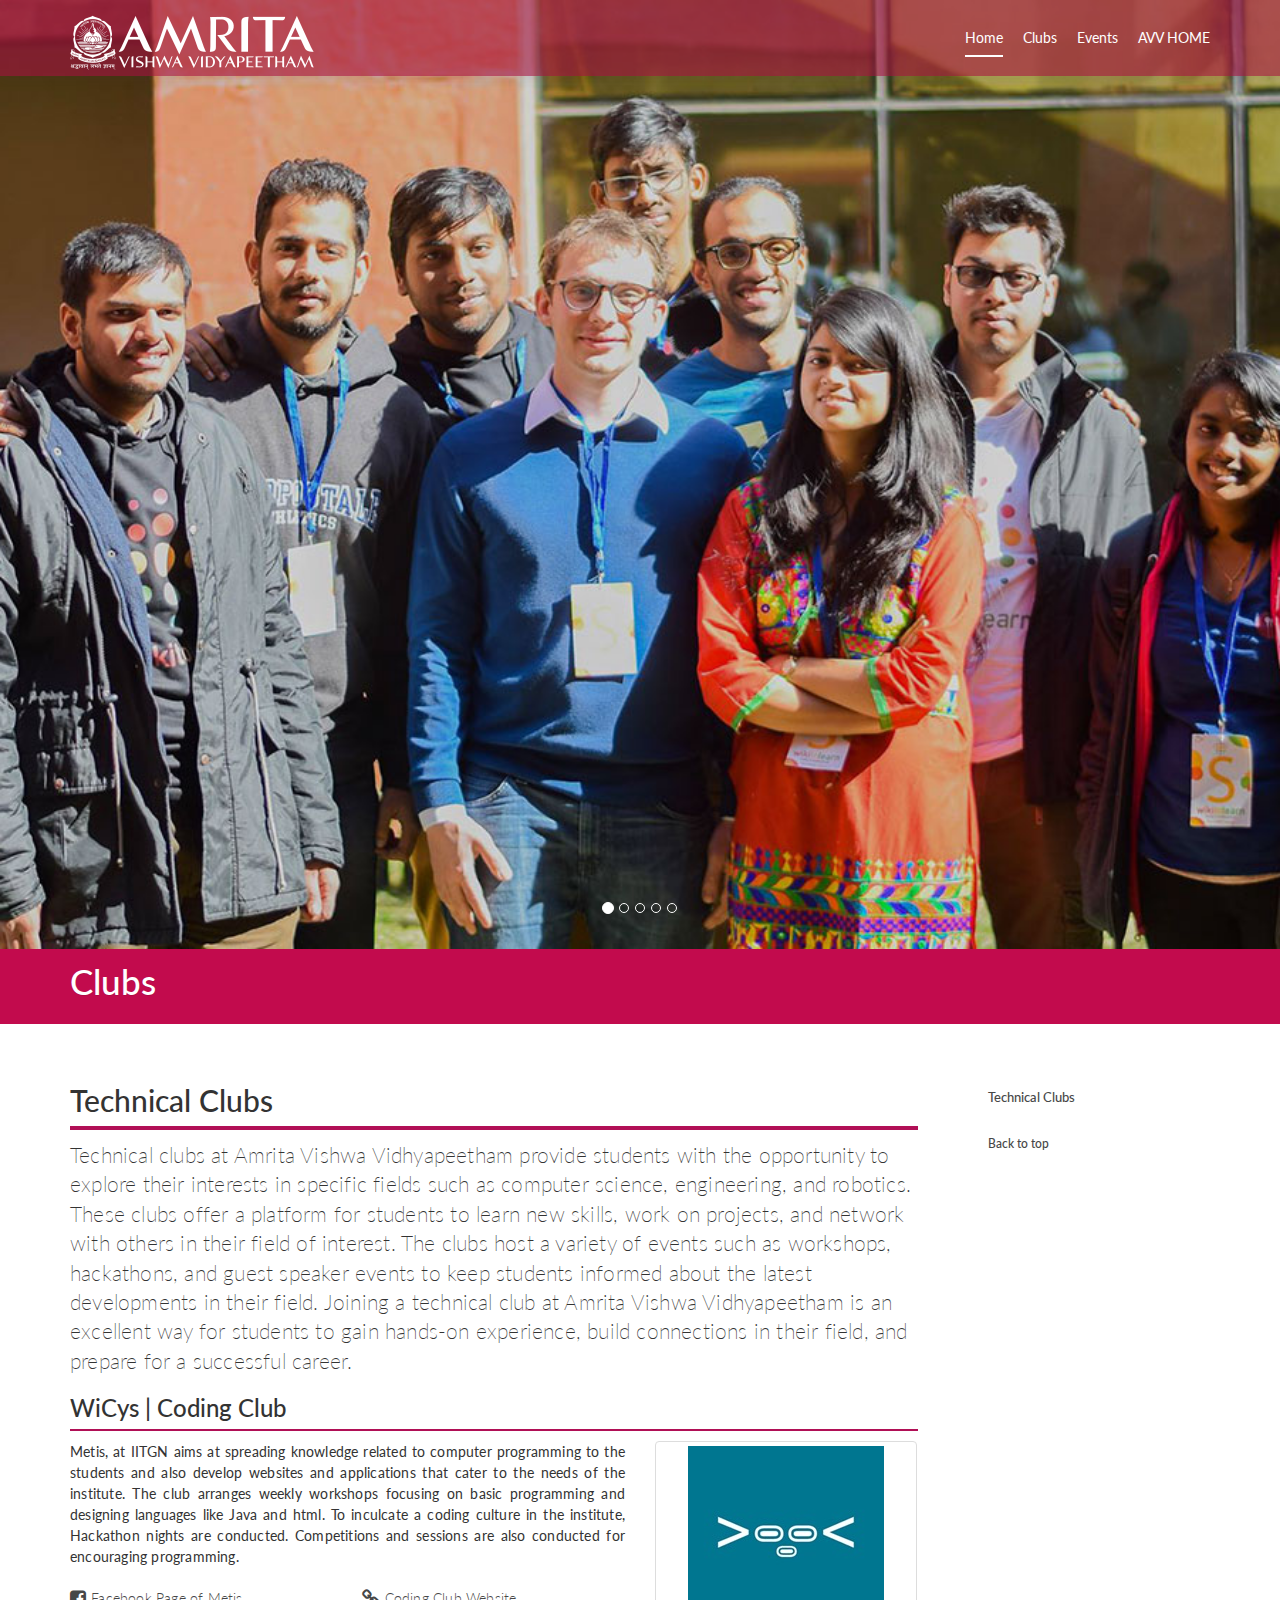
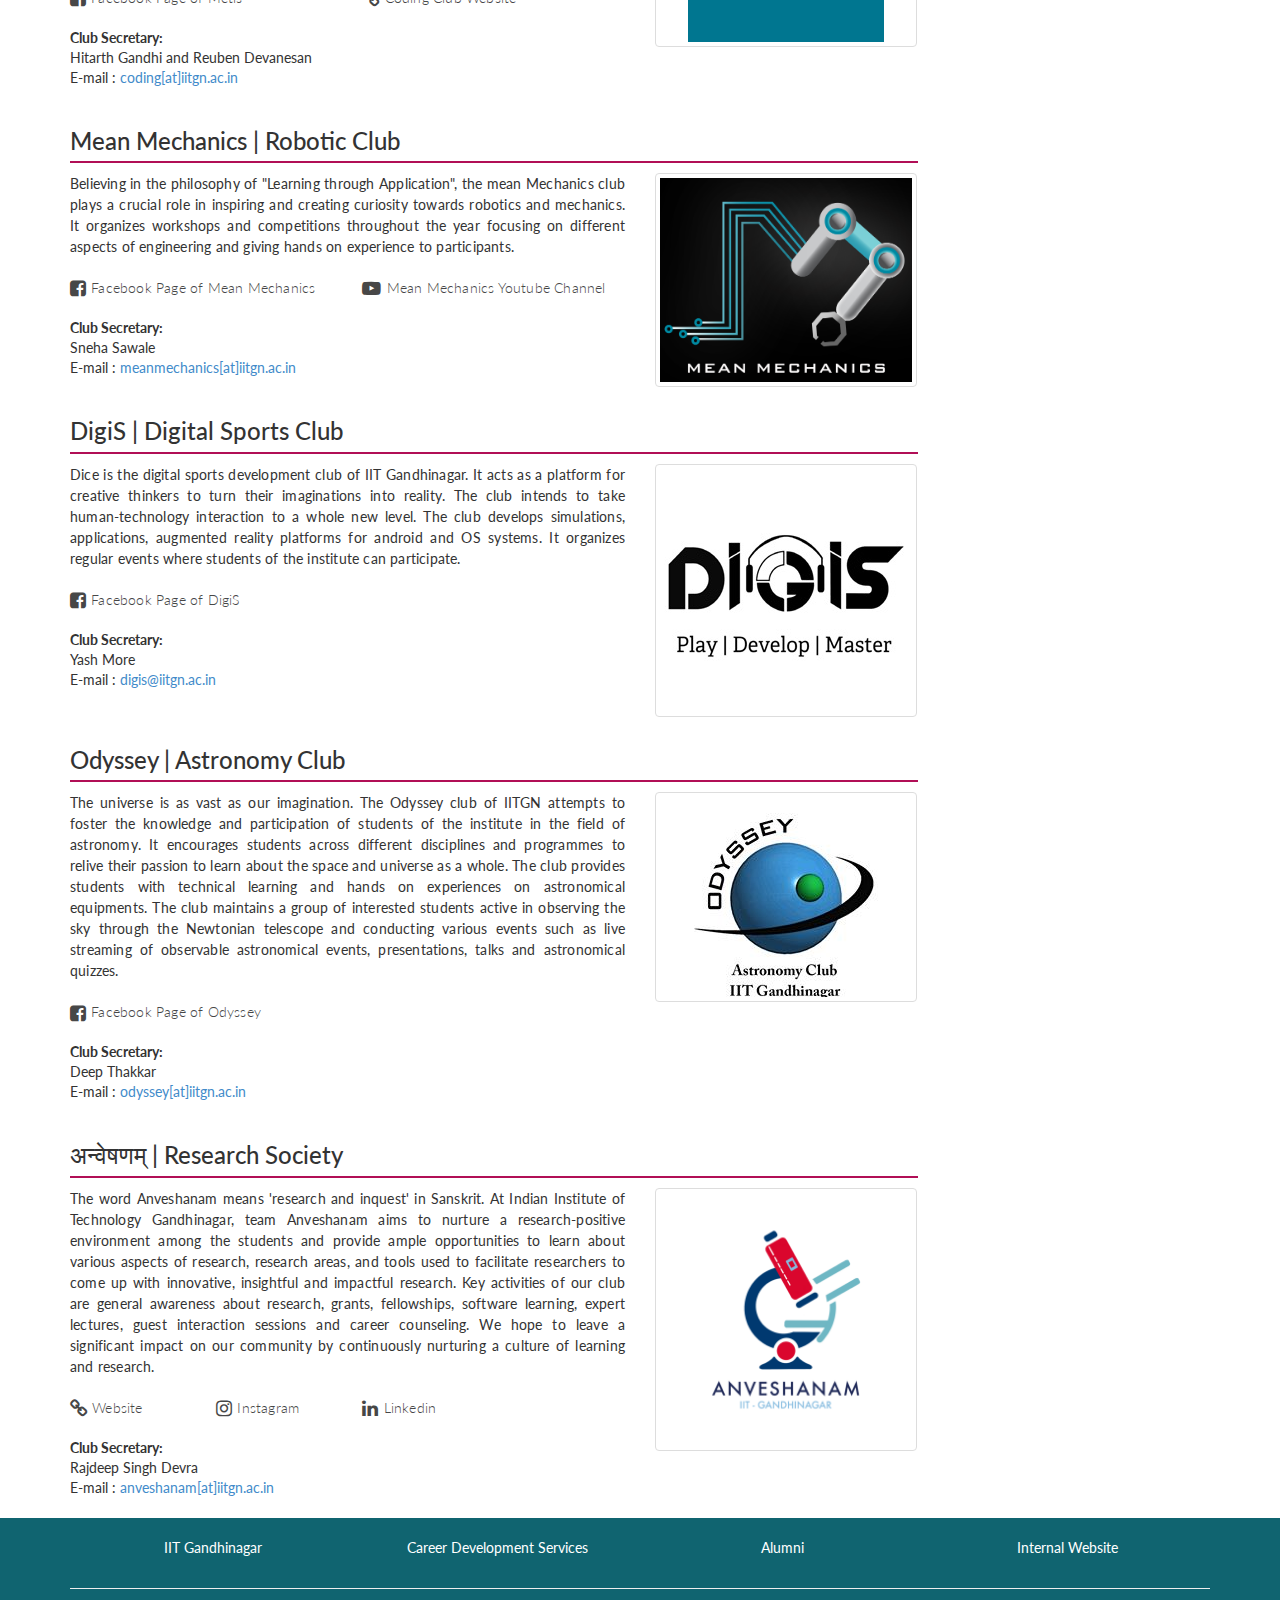
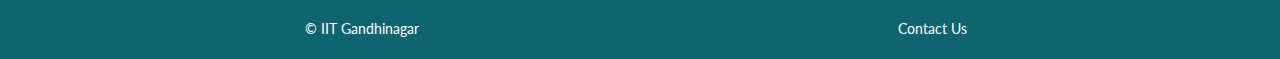
==== commit e613a9cf: "Merge branch 'main' of https://github.com/Knightfall01/Mini-Project" ====
--- a/clubs/index.html
+++ b/clubs/index.html
@@ -358,4 +358,4 @@
 		$('.carousel').carousel();
 		</script>
 	</body>
-</html>+</html>
--- a/clubs/css/docs.min.css
+++ b/clubs/css/docs.min.css
@@ -140,7 +140,7 @@
     color: #F1F1F1;
     text-align: center;
     text-shadow: 0 1px 0 rgba(0,0,0,.1);
-    background-color: #106470;
+    background-color: #c20b4d;
 }
 
 .bs-docs-masthead .bs-docs-booticon {
@@ -450,9 +450,9 @@
 .bs-docs-sidebar .nav>.active>a,.bs-docs-sidebar .nav>.active:hover>a,.bs-docs-sidebar .nav>.active:focus>a {
     padding-left: 18px;
     font-weight: 700;
-    color: #28828a;
+    color: #b10f56;
     background-color: transparent;
-    border-left: 2px solid #28828a;
+    border-left: 2px solid #b10f56;
 }
 
 .bs-docs-sidebar .nav .nav {
@@ -1517,7 +1517,7 @@
     color: #3B5998;
 }
 .web-link:hover{
-    color: #106470;
+    color: #c20b4d;
 }
 .yt-link:hover{
     color: #cd201f;
--- a/clubs/css/styles-sub.css
+++ b/clubs/css/styles-sub.css
@@ -1,6 +1,6 @@
 /*----  SECTION:  HOME > TOP BAR   ----*/
 .navbar {
-	background: rgba(10,64,70,0.6);
+	background: rgba(164, 18, 63, 0.6);
 	overflow: hidden;
 	border: 0;
 	border-radius: 0 !important;
@@ -82,12 +82,12 @@
 }
 
 h2 {
-	border-bottom: solid 4px #28828a;
+	border-bottom: solid 4px #b10f56;
 	padding-bottom: 0.3em;
 }
 
 h3 {
-	border-bottom: solid 2px #106470;
+	border-bottom: solid 2px #b10f56;
 	padding-bottom: .3em;
 }
 .carousel.carousel-fade .item {
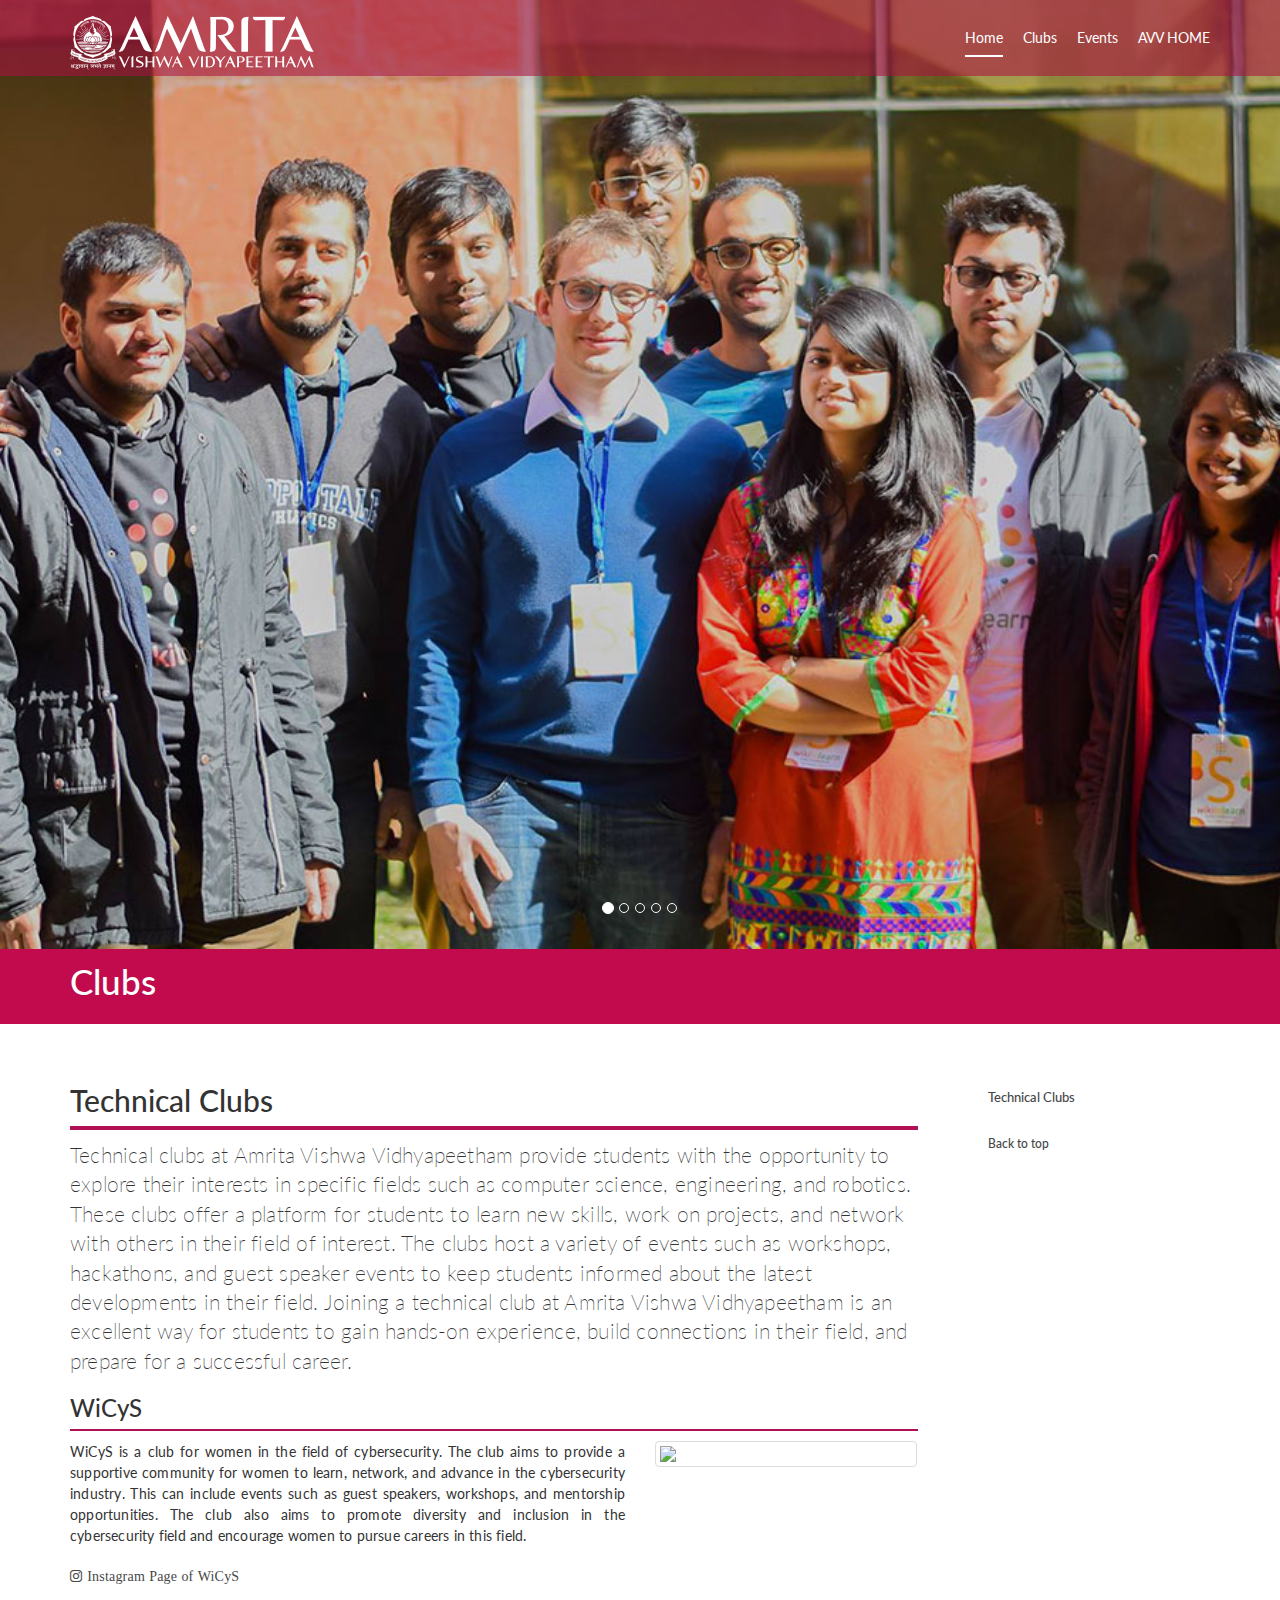
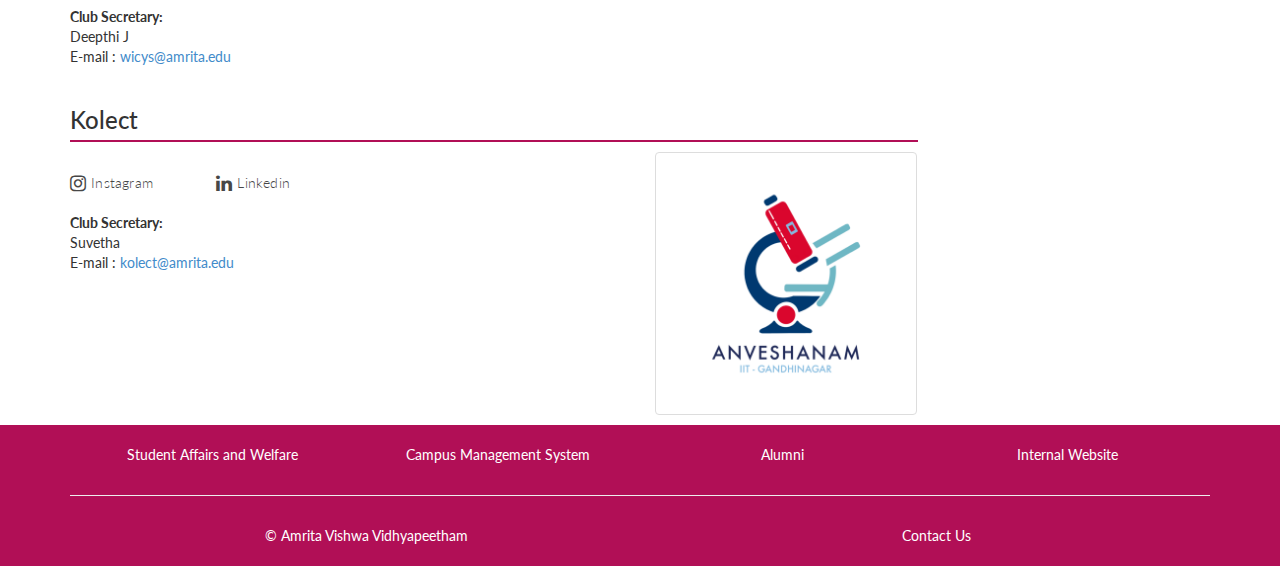
==== commit 8d225e71: "Updated club details" ====
--- a/clubs/index.html
+++ b/clubs/index.html
@@ -121,105 +121,33 @@
 						<h2 id="research">Technical Clubs</h2>
 						<p class="lead">Technical clubs at Amrita Vishwa Vidhyapeetham  provide students with the opportunity to explore their interests in specific fields such as computer science, engineering, and robotics. These clubs offer a platform for students to learn new skills, work on projects, and network with others in their field of interest. The clubs host a variety of events such as workshops, hackathons, and guest speaker events to keep students informed about the latest developments in their field. Joining a technical club at Amrita Vishwa Vidhyapeetham  is an excellent way for students to gain hands-on experience, build connections in their field, and prepare for a successful career.</p>
 						
-						<h3 id="coding">WiCys | Coding Club</h3>
+						<h3 id="coding">WiCyS</h3>
 						<div class="row bs-examples">
 							<div class="col-xs-8">
-								<p class="text-justify">Metis, at IITGN aims at spreading knowledge related to computer programming to the students and also develop websites and applications that cater to the needs of the institute. The club arranges weekly workshops focusing on basic programming and designing languages like Java and html. To inculcate a coding culture in the institute, Hackathon nights are conducted. Competitions and sessions are also conducted for encouraging programming.</p>
+								<p class="text-justify">WiCyS is a club for women in the field of cybersecurity. The club aims to provide a supportive community for women to learn, network, and advance in the cybersecurity industry. This can include events such as guest speakers, workshops, and mentorship opportunities. The club also aims to promote diversity and inclusion in the cybersecurity field and encourage women to pursue careers in this field.</p>
 								<div class="row">
 									<div class="col-xs-6">
-										<a href="https://www.facebook.com/metisiitgn/" target="_blank" class="no-decor fb"><p style="font-weight:300"><i class="fa fa-facebook-square fa-lg"></i><span class="fb-page-link">Facebook Page of Metis</span></p></a>
-									</div>
-									<div class="col-xs-6">
-										<a href="http://www.iitgn.ac.in/student/codingclub/" target="_blank" class="no-decor web-link"><p style="font-weight:300"><i class="fa fa-link fa-lg"></i><span class="fb-page-link">Coding Club Website</span></p></a>
+										<a href="https://www.instagram.com/wicys.amrita/" target="_blank" class="no-decor fa"><p style="font-weight:300"><i class="fa fa-instagram"></i><span class="fb-page-link">Instagram Page of WiCyS</span></p></a>
 									</div>
 								</div>
 								<address>
 									<strong>Club Secretary:</strong><br>
-									Hitarth Gandhi and Reuben Devanesan<br>
-									E-mail : <a href="mailto:#" target="_blank">coding[at]iitgn.ac.in</a>
+									Deepthi J<br>
+									E-mail : <a href="mailto:#" target="_blank">wicys@amrita.edu</a>
 								</address>
 							</div>
 							<div class="col-xs-4 col-md-4">
-								<a class="fancybox thumbnail" rel="education" href="images/metis.jpg"><img  src="images/metis.jpg"></a>
-							</div>
-						</div>
-						
-						<h3 id="meanmech">Mean Mechanics | Robotic Club</h3>
+								<a class="fancybox thumbnail" rel="education" href="images/wicys.jpg"><img  src="images/wicys.jpg"></a>
+							</div>
+						</div>
+						
+						
+						<h3 id="kolect">Kolect</h3>
 						<div class="row bs-examples">
 							<div class="col-xs-8">
-								<p class="text-justify">Believing in the philosophy of "Learning through Application", the mean Mechanics club plays a crucial role in inspiring and creating curiosity towards robotics and mechanics. It organizes workshops and competitions throughout the year focusing on different aspects of engineering and giving hands on experience to participants.</p>
+								<p class="text-justify"></p>
 								<div class="row">
-									<div class="col-xs-6">
-										<a href="https://www.facebook.com/meanmechanicsiitgn" target="_blank" class="no-decor fb"><p style="font-weight:300"><i class="fa fa-facebook-square fa-lg"></i><span class="fb-page-link">Facebook Page of Mean Mechanics</span></p></a>
-									</div>
-									<div class="col-xs-6">
-										<a href="https://www.youtube.com/channel/UCSpWlSFKoJ2-PQKvi-0Ip3A" target="_blank" class="no-decor yt-link"><p style="font-weight:300"><i class="fa fa-youtube-play fa-lg"></i><span class="fb-page-link">Mean Mechanics Youtube Channel</span></p></a>
-									</div>
-								</div>
-								<address>
-									<strong>Club Secretary:</strong><br>
-									Sneha Sawale<br>
-									E-mail : <a href="mailto:#" target="_blank">meanmechanics[at]iitgn.ac.in</a>
-								</address>
-							</div>
-							<div class="col-xs-4 col-md-4">
-								<a class="fancybox thumbnail" rel="education" href="images/club-img/MeanMechLogo.png"><img  src="images/thumb/MeanMechLogo.png"></a>
-							</div>
-						</div>
-						
-						<h3 id="DigiS">DigiS | Digital Sports Club</h3>
-						<div class="row bs-examples">
-							<div class="col-xs-8">
-								<p class="text-justify">Dice is the digital sports development club of IIT Gandhinagar. It acts as a platform for creative thinkers to turn their imaginations into reality. The club intends to take human-technology interaction to a whole new level. The club develops simulations, applications, augmented reality platforms for android and OS systems. It organizes regular events where students of the institute can participate.</p>
-								<div class="row">
-									<div class="col-xs-6">
-										<a href="https://www.facebook.com/dice.iitgn/" target="_blank" class="no-decor fb"><p style="font-weight:300"><i class="fa fa-facebook-square fa-lg"></i><span class="fb-page-link">Facebook Page of DigiS</span></p></a>
-									</div>
-									<!-- <div class="col-xs-6">
-										<a href="https://www.youtube.com/channel/UCT-k2f54J9-xI27krZZVPDw" target="_blank" class="no-decor yt-link"><p style="font-weight:300"><i class="fa fa-youtube-play fa-lg"></i><span class="fb-page-link">Mean Mechanics Youtube Channel</span></p></a>
-									</div> -->
-								</div>
-								<address>
-									<strong>Club Secretary:</strong><br>
-									Yash More<br>
-									E-mail : <a href="mailto:#" target="_blank">digis@iitgn.ac.in</a>
-								</address>
-							</div>
-							<div class="col-xs-4 col-md-4">
-								<a class="fancybox thumbnail" rel="education" href="images/digis.jpg"><img  src="images/digis.jpg"></a>
-							</div>
-						</div>
-						
-						<h3 id="astroclub">Odyssey | Astronomy Club</h3>
-						<div class="row bs-examples">
-							<div class="col-xs-8">
-								<p class="text-justify">The universe is as vast as our imagination. The Odyssey club of IITGN attempts to foster the knowledge and participation of students of the institute in the field of astronomy. It encourages students across different disciplines and programmes to relive their passion to learn about the space and universe as a whole. The club provides students with technical learning and hands on experiences on astronomical equipments. The club maintains a group of interested students active in observing the sky through the Newtonian telescope and conducting various events such as live streaming of observable astronomical events, presentations, talks and astronomical quizzes.</p>
-								<div class="row">
-									<div class="col-xs-6">
-										<a href="https://www.facebook.com/odysseyiitgn/" target="_blank" class="no-decor fb"><p style="font-weight:300"><i class="fa fa-facebook-square fa-lg"></i><span class="fb-page-link">Facebook Page of Odyssey</span></p></a>
-									</div>
-								</div>
-								<address>
-									<strong>Club Secretary:</strong><br>
-									Deep Thakkar<br>
-									E-mail : <a href="mailto:#" target="_blank">odyssey[at]iitgn.ac.in</a>
-								</address>
-							</div>
-							<div class="col-xs-4 col-md-4">
-								<a class="fancybox thumbnail" rel="education" href="images/club-img/odyssey_big.jpg"><img  src="images/club-img/odyssey.jpg"></a>
-							</div>
-						</div>
-						
-						<!-- अन्वेषणम् | Research Society  (Club under Technical Council) -->
-						
-						<h3 id="kolect">अन्वेषणम् | Research Society  </h3>
-						<div class="row bs-examples">
-							<div class="col-xs-8">
-								<p class="text-justify">The word Anveshanam means 'research and inquest' in Sanskrit. At Indian Institute of Technology Gandhinagar, team Anveshanam aims to nurture a research-positive environment among the students and provide ample opportunities to learn about various aspects of research, research areas, and tools used to facilitate researchers to come up with innovative, insightful and impactful  research. Key activities of our club are general awareness about research, grants, fellowships, software learning, expert lectures, guest interaction sessions and career counseling. We hope to leave a significant impact on our community by continuously nurturing a culture of learning and research.</p>
-								<div class="row">
-									<div class="col-xs-3">
-										<a href="https://sites.google.com/iitgn.ac.in/research-society/home?authuser=0" target="_blank" class="no-decor fb"><p style="font-weight:300"><i class="fa fa-link fa-lg"></i><span class="fb-page-link">Website</span></p></a>
-									</div>
+									
 									<div class="col-xs-3">
 										<a href="https://instagram.com/anveshanam_iitgn?igshid=YmMyMTA2M2Y=" target="_blank" class="no-decor fb"><p style="font-weight:300"><i class="fa fa-instagram fa-lg"></i><span class="fb-page-link">Instagram</span></p></a>
 									</div>
@@ -229,8 +157,8 @@
 								</div>
 								<address>
 									<strong>Club Secretary:</strong><br>
-									Rajdeep Singh Devra<br>
-									E-mail : <a href="mailto:#" target="_blank">anveshanam[at]iitgn.ac.in</a>
+									Suvetha<br>
+									E-mail : <a href="mailto:#" target="_blank">kolect@amrita.edu</a>
 								</address>
 							</div>
 							<div class="col-xs-4 col-md-4">
@@ -246,7 +174,7 @@
 						<ul class="nav bs-docs-sidenav">
 							<li><a href="#research">Technical Clubs</a>
 								<ul class="nav">
-									<li><a href="#coding">WiCys</a></li>
+									<li><a href="#coding">WiCyS</a></li>
 									<li><a href="#kolect">Kolect</a></li>
 								</ul>
 							</li>
@@ -257,31 +185,31 @@
 				<!-- End Navigation Bar -->
 			</div>
 		</div>
-		<footer style="background:#106470">
+		<footer style="background:#b10f56">
 			<div class="container text-center footer-text">
 				<div class="row">
 					<div class="col-lg-12">
 						<div class="col-md-3">
 							<ul class="nav nav-pills nav-stacked">
-								<li><a href="http://IITGN.ac.in/" target="_blank" class="footlink">IIT Gandhinagar</a></li>
-							</ul>
-						</div>
-						
-						<div class="col-md-3">
-							<ul class="nav nav-pills nav-stacked">
-								<li><a href="http://www.IITGN.ac.in/cds/" target="_blank" class="footlink">Career Development Services</a></li>
-							</ul>
-						</div>
-						
-						<div class="col-md-3">
-							<ul class="nav nav-pills nav-stacked">
-								<li><a href="http://alumni.IITGN.ac.in/" target="_blank" class="footlink">Alumni</a></li>
-							</ul>
-						</div>
-						
-						<div class="col-md-3">
-							<ul class="nav nav-pills nav-stacked">
-								<li><a href="https://sites.google.com/a/iitgn.ac.in/iitgn-forms/" target="_blank" class="footlink">Internal Website</a></li>
+								<li><a href="https://intranet.cb.amrita.edu/students-affairs-welfare" target="_blank" class="footlink">Student Affairs and Welfare</a></li>
+							</ul>
+						</div>
+						
+						<div class="col-md-3">
+							<ul class="nav nav-pills nav-stacked">
+								<li><a href="https://cms.cb.amrita.edu/login" target="_blank" class="footlink">Campus Management System</a></li>
+							</ul>
+						</div>
+						
+						<div class="col-md-3">
+							<ul class="nav nav-pills nav-stacked">
+								<li><a href="https://ashuvwxyz.github.io/20CYS202-UID/Mini-Project/" target="_blank" class="footlink">Alumni</a></li>
+							</ul>
+						</div>
+						
+						<div class="col-md-3">
+							<ul class="nav nav-pills nav-stacked">
+								<li><a href="http://intranet.cb.amrita.edu" target="_blank" class="footlink">Internal Website</a></li>
 							</ul>
 						</div>
 					</div>
@@ -290,8 +218,8 @@
 				<div class="row">
 					<div class="col-lg-12">
 						<ul class="nav nav-pills nav-justified">
-							<li><a href="#" class="footlink">© IIT Gandhinagar</a></li>
-							<li><a href="http://www.IITGN.ac.in/contact.htm" class="footlink">Contact Us</a></li>
+							<li><a href="#" class="footlink">© Amrita Vishwa Vidhyapeetham</a></li>
+							<li><a href="https://intranet.cb.amrita.edu/contacts" class="footlink">Contact Us</a></li>
 						</ul>
 					</div>
 				</div>
@@ -319,11 +247,6 @@
 		<script src="js/docs.min.js"></script>
 		
 		<!-- Fancybox -->
-		<script type="text/javascript" src="../static/fancybox/source/jquery.fancybox.pack.js?v=2.1.5"></script>
-		<link rel="stylesheet" href="../static/fancybox/source/helpers/jquery.fancybox-buttons.css?v=1.0.5" type="text/css" media="screen" />
-		<script type="text/javascript" src="../static/fancybox/source/helpers/jquery.fancybox-buttons.js?v=1.0.5"></script>
-		<script type="text/javascript" src="../static/fancybox/source/helpers/jquery.fancybox-media.js?v=1.0.6"></script>
-		
 		<script type="text/javascript">
 		$(document).ready(function() {
 			$(".fancybox").fancybox( {
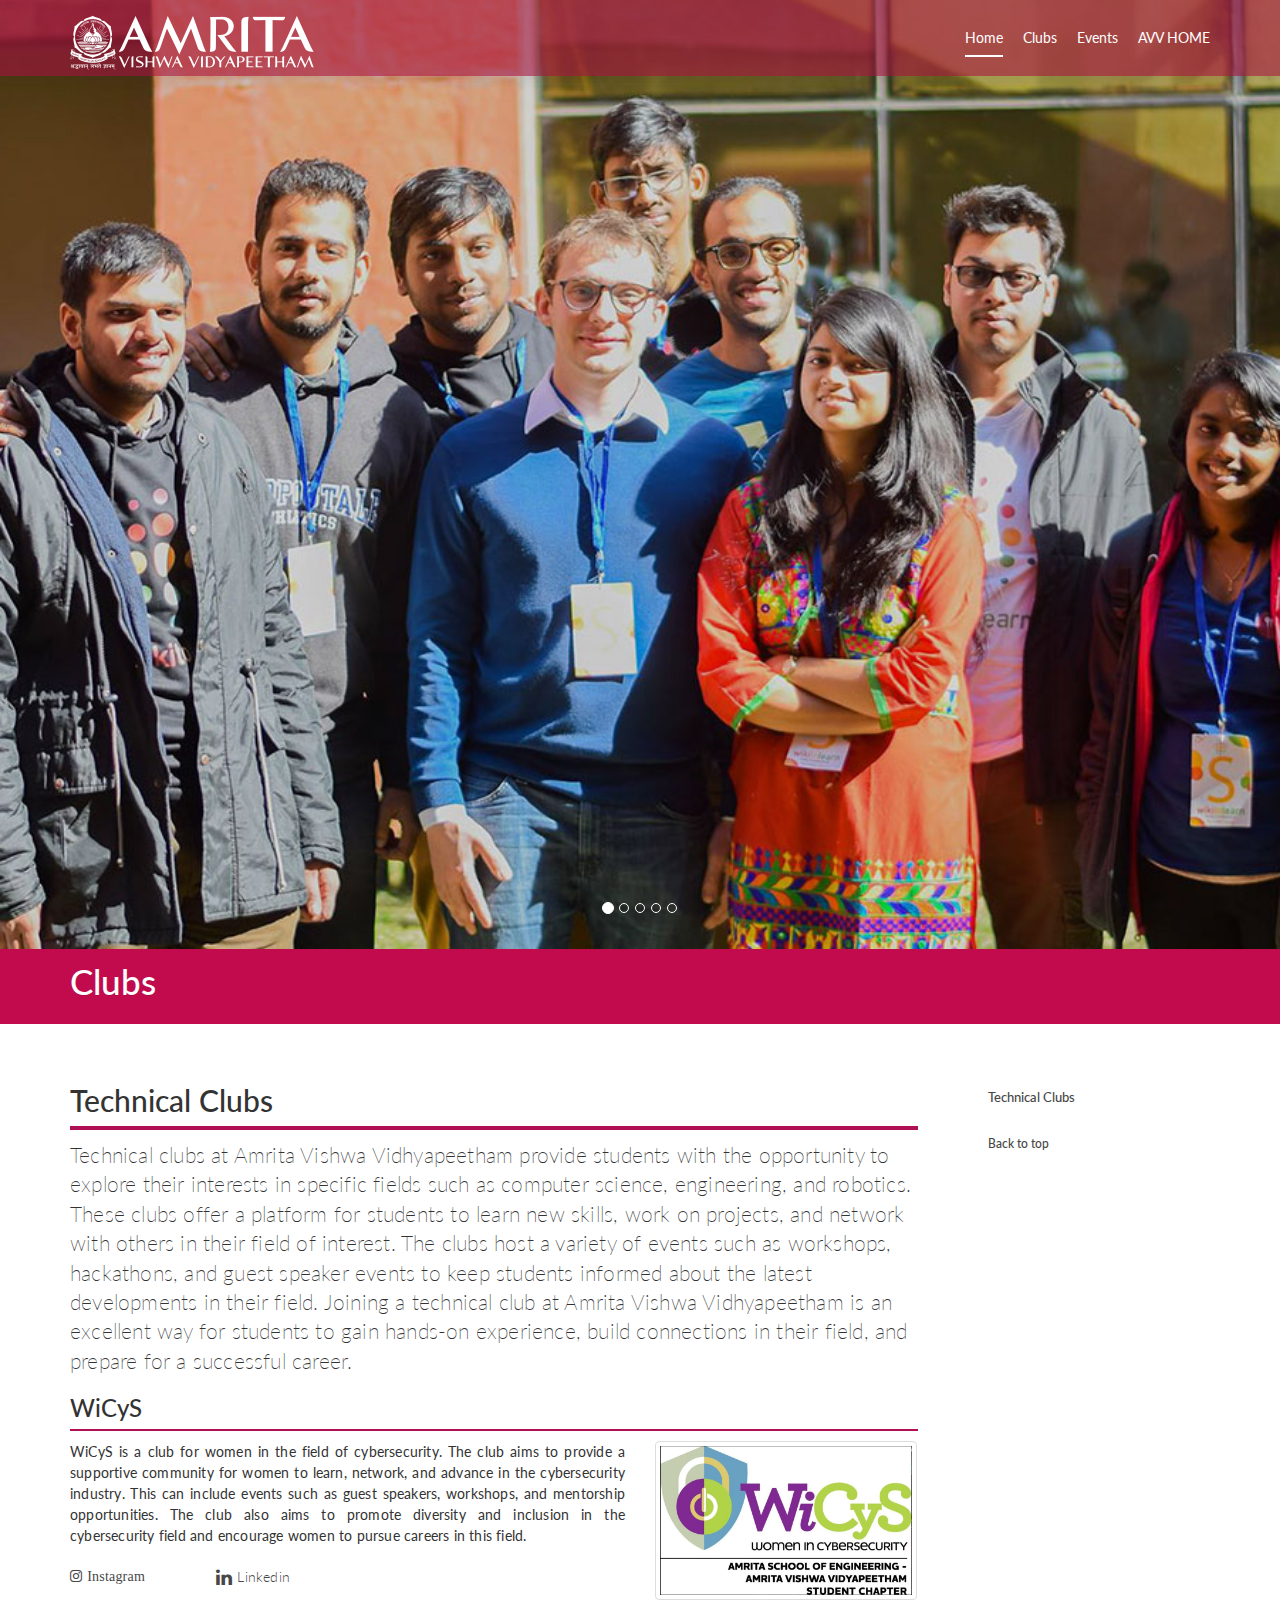
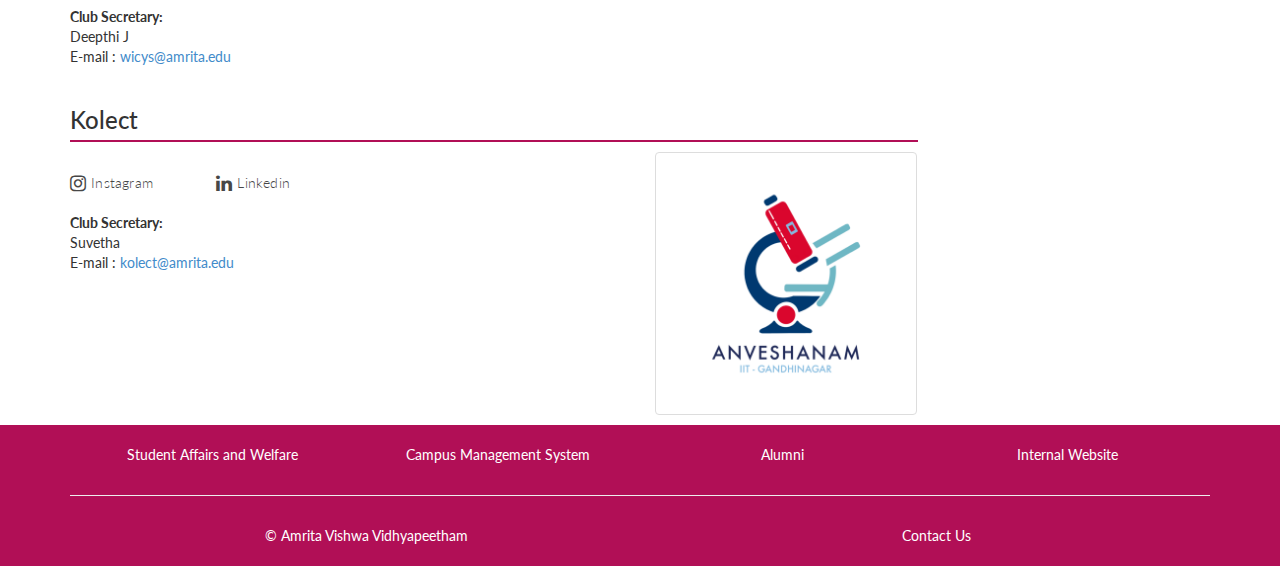
==== commit 62f8c5c1: "Added links to socials of clubs" ====
--- a/clubs/index.html
+++ b/clubs/index.html
@@ -126,8 +126,11 @@
 							<div class="col-xs-8">
 								<p class="text-justify">WiCyS is a club for women in the field of cybersecurity. The club aims to provide a supportive community for women to learn, network, and advance in the cybersecurity industry. This can include events such as guest speakers, workshops, and mentorship opportunities. The club also aims to promote diversity and inclusion in the cybersecurity field and encourage women to pursue careers in this field.</p>
 								<div class="row">
-									<div class="col-xs-6">
-										<a href="https://www.instagram.com/wicys.amrita/" target="_blank" class="no-decor fa"><p style="font-weight:300"><i class="fa fa-instagram"></i><span class="fb-page-link">Instagram Page of WiCyS</span></p></a>
+									<div class="col-xs-3">
+										<a href="https://www.instagram.com/wicys.amrita/" target="_blank" class="no-decor fa"><p style="font-weight:300"><i class="fa fa-instagram"></i><span class="fb-page-link">Instagram</span></p></a>
+									</div>
+									<div class="col-xs-3">
+										<a href="https://www.linkedin.com/company/wicys-amrita-student-chapter/" target="_blank" class="no-decor fb"><p style="font-weight:300"><i class="fa fa-linkedin fa-lg"></i><span class="fb-page-link">Linkedin</span></p></a>
 									</div>
 								</div>
 								<address>
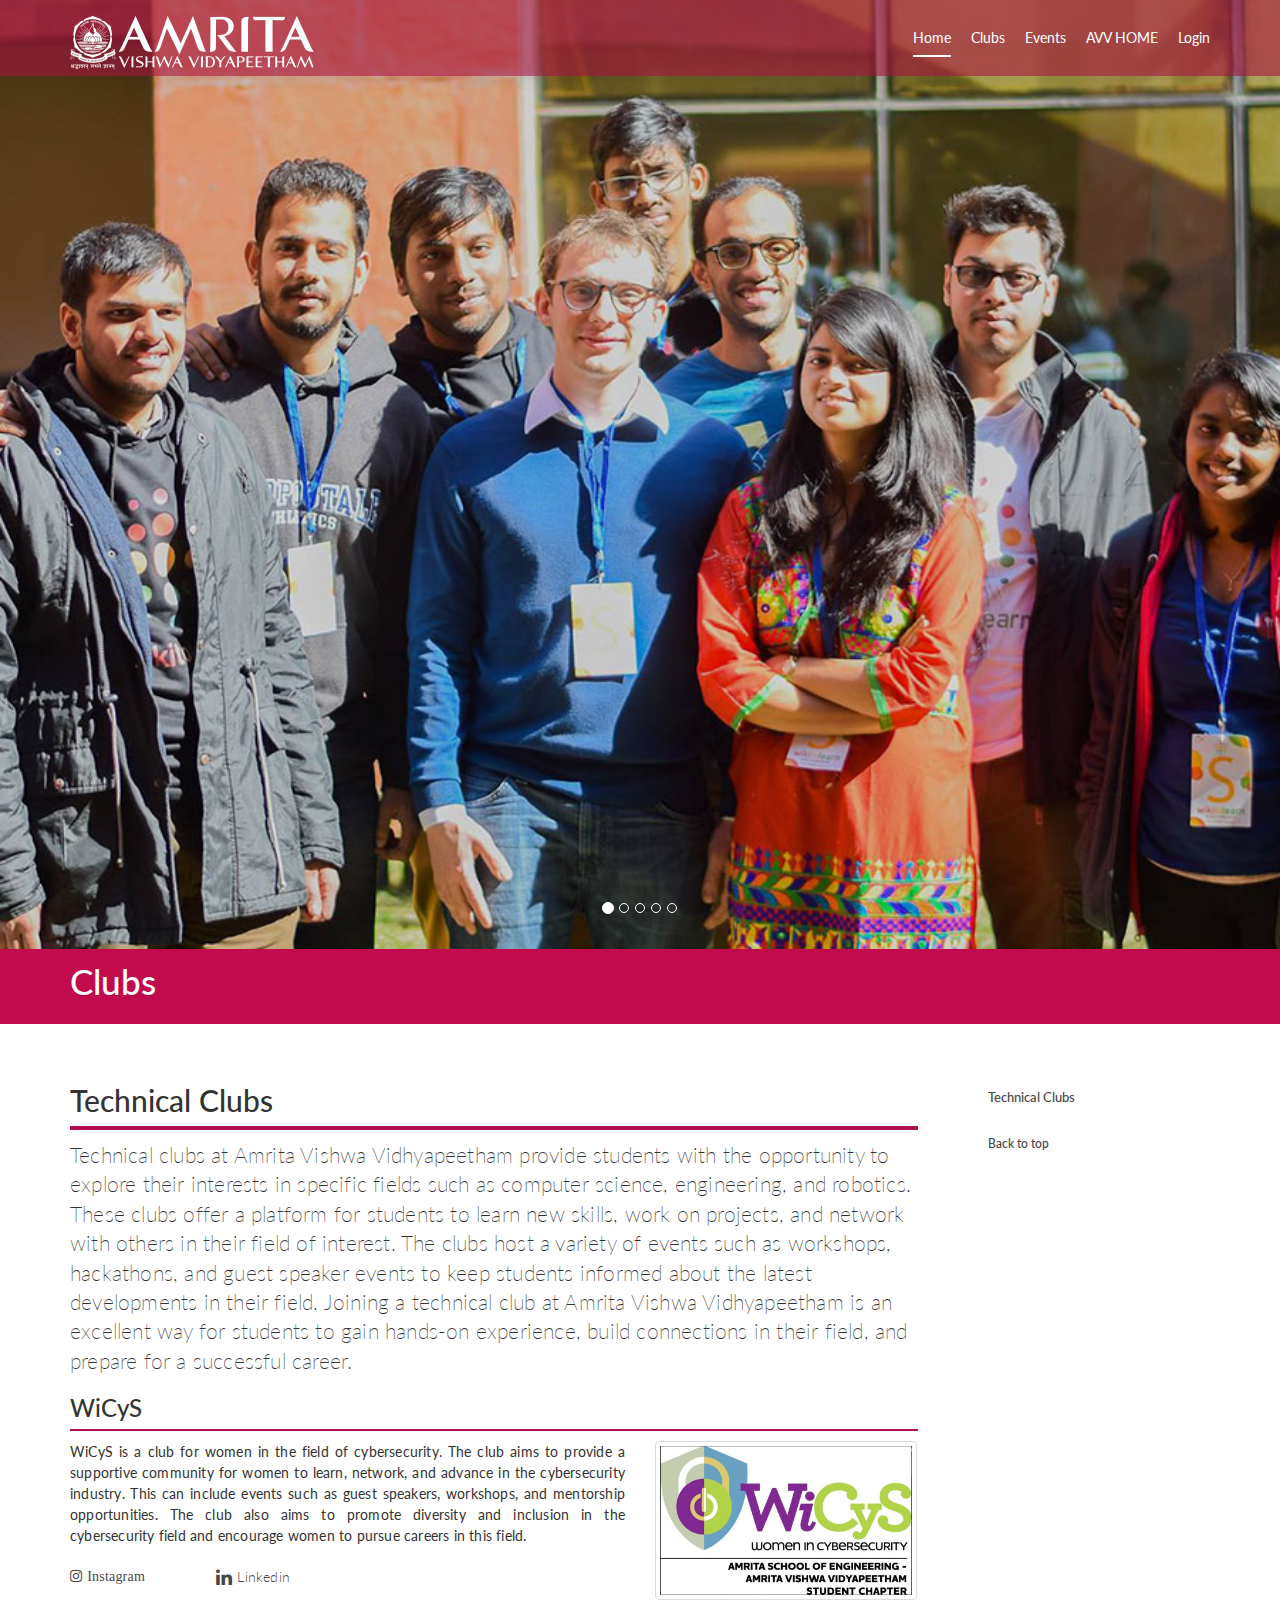
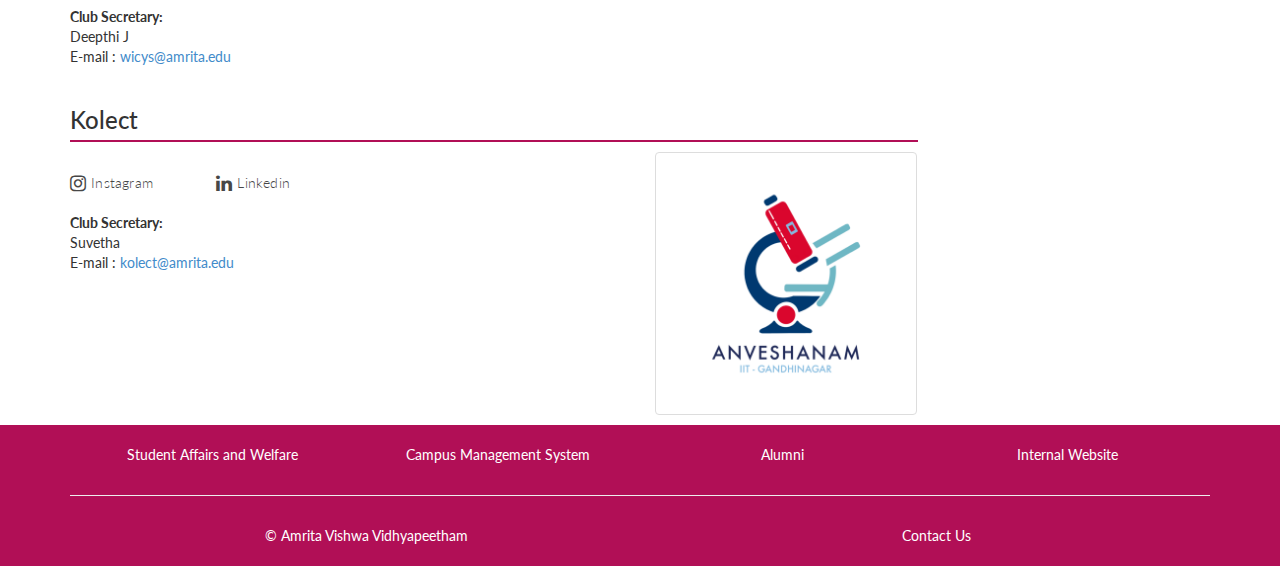
==== commit 92884405: "Added login page" ====
--- a/clubs/index.html
+++ b/clubs/index.html
@@ -56,6 +56,7 @@
 							<li><a href="#content">Clubs</a></li>
 							<li><a href="https://saranesh296.github.io/20CYS202-UID/Mini-Project/">Events</a></li>
 							<li><a href="https://www.amrita.edu/" target="_blank">AVV HOME</a></li>
+							<li><a href="./login/login.html">Login</a></li>
 						</ul>
 					</nav>
 				</div>
@@ -155,7 +156,7 @@
 										<a href="https://instagram.com/anveshanam_iitgn?igshid=YmMyMTA2M2Y=" target="_blank" class="no-decor fb"><p style="font-weight:300"><i class="fa fa-instagram fa-lg"></i><span class="fb-page-link">Instagram</span></p></a>
 									</div>
 									<div class="col-xs-3">
-										<a href="https://www.linkedin.com/mwlite/in/anveshanam-iitgn-b81a1a243" target="_blank" class="no-decor fb"><p style="font-weight:300"><i class="fa fa-linkedin fa-lg"></i><span class="fb-page-link">Linkedin</span></p></a>
+										<a href="https://www.linkedin.com/company/kolect-amrita/" target="_blank" class="no-decor fb"><p style="font-weight:300"><i class="fa fa-linkedin fa-lg"></i><span class="fb-page-link">Linkedin</span></p></a>
 									</div>
 								</div>
 								<address>
